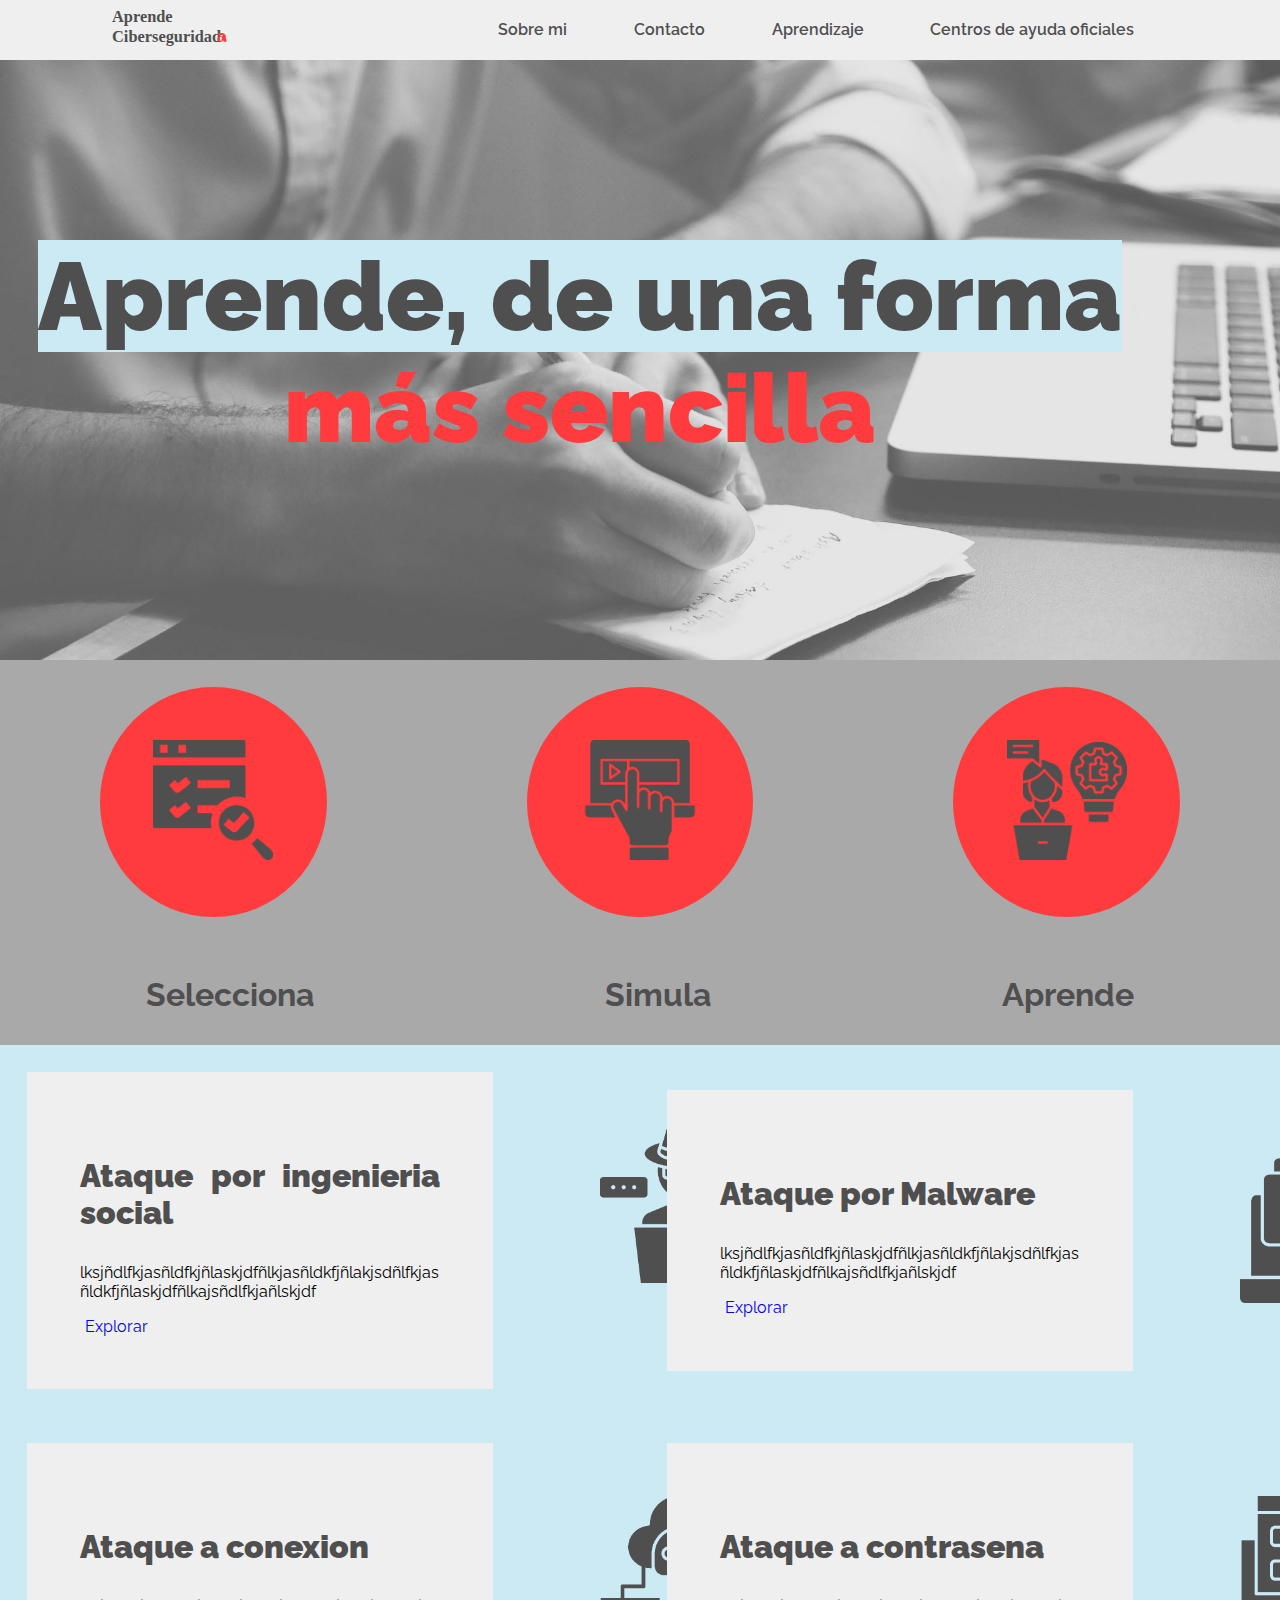
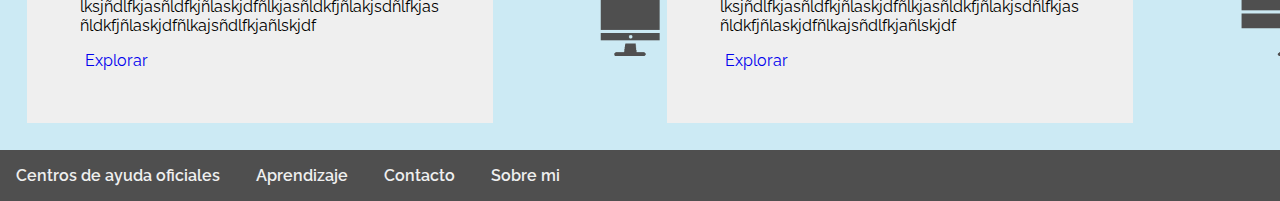
==== index.html @ 7292ee15 "Pagina principal casi terminada" ====
<!DOCTYPE html>
<html lang="es">
  <head>
    <link rel="preconnect" href="https://fonts.googleapis.com" />
    <link rel="preconnect" href="https://fonts.gstatic.com" crossorigin />
    <link
      href="https://fonts.googleapis.com/css2?family=Raleway:wght@400;600;700;800;900&display=swap"
      rel="stylesheet"
    />
    <link rel="stylesheet" href="styles/estilos.css" />
    <meta charset="UTF-8" />
    <!-- <meta http-equiv="X-UA-Compatible" content="IE=edge" /> -->
    <meta name="viewport" content="width=device-width, initial-scale=1.0" />
    <title>Aprende Ciberseguridad</title>
  </head>
  <body>
    <div id="header_index" class="header">
      <div id="header_logo"><img src="imagenes_principal/Logo.svg"></div>
      <div class="header_ul">
        <ul>
          <li><a href="centros.html">Centros de ayuda oficiales</a></li>
          <li><a href="aprendizaje.html">Aprendizaje</a></li>
          <li><a href="contacto.html">Contacto</a></li>
          <li><a href="sobre_mi.html">Sobre mi</a></li>
        </ul>
      </div>
    </div>
    <div id="principal_index" class="principal">
      <div class="principal_imagen">
        <img src="imagenes_principal/banner.jpg" style="width: 100%" />
      </div>
      <div class="principal_parrafo">
        <div>Aprende, de una forma</div>
        <div>
          <span>más sencilla</span>
        </div>
      </div>
      <div class="principal_a">
        <a href="aprendizaje.html">Descubre cómo </a>
      </div>
    </div>
    <div id="pasos_index" class="pasos">
      <div class="pasos_imagen">
        <div class="pasos_a_1"><img src="imagenes_principal/SELECCIONA.gif" alt="selecciona" ></div>
        <div class="pasos_a_2"><img src="imagenes_principal/simula.gif"  alt="simula" ></div>
        <div class="pasos_a_3"><img src="imagenes_principal/aprende.gif" alt="aprende" ></div>
      </div>
      <div class="pasos_p">      
        <p>Selecciona</p>
        <p>Simula</p>
        <p>Aprende</p>
      </div>
    </div>
    <div id="contenido_index" class="contenido">
      <div class="contenido_ingenieria_social">
        <div>
          <h3>Ataque por ingenieria social</h3>
          <p>lksjñdlfkjasñldfkjñlaskjdfñlkjasñldkfjñlakjsdñlfkjasñldkfjñlaskjdfñlkajsñdlfkjañlskjdf</p>
          <a href="simulaciones/ingenieria_social.html">Explorar</a>
        </div>
        <img src="imagenes_principal/INGENIERIA_SOCIAL.gif" alt="Ingenieria social">
      </div>
    
    <div class="contenido_malware">
      <div>
        <h3>Ataque por Malware</h3>
        <p>lksjñdlfkjasñldfkjñlaskjdfñlkjasñldkfjñlakjsdñlfkjasñldkfjñlaskjdfñlkajsñdlfkjañlskjdf</p>
        <a href="simulaciones/malware.html">Explorar</a>
      </div>
      <img src="imagenes_principal/MALWARE.gif" alt="Malware">
  </div>
    <div class="contenido_conexion">
      <div>
        <h3>Ataque a conexion</h3>
        <p>lksjñdlfkjasñldfkjñlaskjdfñlkjasñldkfjñlakjsdñlfkjasñldkfjñlaskjdfñlkajsñdlfkjañlskjdf</p>
        <a href="simulaciones/conexion.html">Explorar</a>
      </div>
      <img src="imagenes_principal/CONEXIONES copia.gif" alt="Conexion">
  </div>
  <div class="contenido_contrasena">
    <div>
      <h3>Ataque a contrasena</h3>
      <p>lksjñdlfkjasñldfkjñlaskjdfñlkjasñldkfjñlakjsdñlfkjasñldkfjñlaskjdfñlkajsñdlfkjañlskjdf</p>
      <a href="simulaciones/contrasena.html">Explorar</a>
    </div>
    <img src="imagenes_principal/CONTRASENAS copia.gif" alt="Contrasena">
  </div>
</div>
     
     
    </div>
    <div id="footer_index" class="footer">
      <a href="centros.html">Centros de ayuda oficiales</a>
      <a href="aprendizaje.html">Aprendizaje</a>
      <a href="contacto.html">Contacto</a>
      <a href="sobre_mi.html">Sobre mi</a>
    </div>
  </div>
  </body>
</html>
---- styles/estilos.css ----
body {
  font-family: "Raleway", sans-serif;
  display: flex;
  flex-direction: column;
  margin: 0;
}
a {
  text-decoration: none;
  margin: 0.3em;
}
a:hover {
  font-weight: 800;
  color: #ff3b3d;
  text-decoration: none;
}
h3{
  font-weight: 900;
  color:#4f4f4f;
}
.header {
  display: flex;
  justify-content: space-around;
  align-items: center;
  flex-direction: row;
  font-weight: 600;
  padding-top: 0.5em;
  padding-bottom: 0.5em;
  background-color: #efefef;
}
.header ul {
  list-style-type: none;
  justify-content: flex-end;
  margin: 0;
  padding: 0;
  overflow: hidden;
}

.header li {
  float: right;
}

.header a {
  margin-left: 25pt;
  margin-right: 25pt;
  color: #4f4f4f;
  display: block;
  text-align: right;
  text-decoration: none;
}
.header a:hover {
  font-weight: 800;
  color: #ff3b3d;
  text-decoration: none;
}

#header_logo{
width: 10%;
}

/* FOOTER ---------------------------------*/
.footer {
  font-weight: 600;
  width: 100%;
  margin-top: auto;
  bottom: 0;
  background-color: #4f4f4f;
}

.footer ul { 
  list-style-type: none;
  margin: 0;
  padding: 0;
  overflow: hidden;
}

.footer li {
  float: left;
}

.footer a {
  margin: 1em;
  color: #efefef;
  display: inline-block;
  text-decoration: none;
}
.footer a:hover {
  font-weight: 800;
  color: #ff3b3d;
  text-decoration: none;
} 

/* PRINCIPAL ----------------------------- */
.principal {
    width: 100%;
    height: 600px;
    overflow: hidden;
    position: relative;
  }
  
  .principal > .principal_imagen {
    position: absolute;
    margin: auto;
    min-height: 100%;
    min-width: 100%;
  }
  .principal_a {
    text-align: right;
    position: absolute;
    top: 100%;
    left: 80%;
    transform: translate(0%, 90%);
  }
  .principal_parrafo {
    font-size: 600%;
    font-weight: 900;
  
    text-align: center;
    position: absolute;
    color: #4f4f4f;
    
     top: 30%;
     left: 3%;
    -webkit-backface-visibility: hidden;
    -webkit-perspective: 1000;
    -webkit-transform: translate3d(0,0,0);
  }
  .principal div {
    color: #4f4f4f;
    display:block;
    white-space:nowrap;
  }
    
  .principal_parrafo div:first-of-type { 
    background-color: #CCEAF4;
    animation: showup 10s infinite;
  }
  
  .principal_parrafo div:last-of-type {
    animation: reveal 10s infinite;
  }
  
  .principal_parrafo div:last-of-type span {
    color:#ff3b3d;
    animation: slidein 10s infinite;
  }

  .pasos{
    display: inline-block;
    
    flex-direction: column;
    text-align:justify;
    background-color: #A9A9A9;
    
  }
  .pasos_imagen{
    width: 100%; 
    display: flex;
    justify-content: space-around; 
    align-items: center;   
  }
  .pasos_imagen > div{

    margin: 20pt;
    padding: 40pt;
    background-color:#ff3b3d;
    border-radius: 50%;
  }

  .pasos_imagen img {
    width: 90pt;
    height: 90pt;
  }
  .pasos_p {
    display: flex;
    justify-content: space-around; 
    align-items: center; 
    font-size: 200%;
    font-weight: 700;
  
    text-align: center;
    
    color: #4f4f4f;
  }
.contenido {
  display: grid;
  grid-template-columns: 1fr 1fr;
  text-align:justify;
  align-items: center;
  vertical-align: middle;
  background-color:#CCEAF4;
  overflow: hidden;
}
.contenido p{
  word-wrap: break-word;
  white-space: wrap;
  overflow: hidden;
  /* height: 100pt; */
  width: 100%;
  max-width: 270pt;
}
.contenido img {
  width: 120pt;
    height: 120pt;
    margin: 20pt;
  padding: 40pt;
}
.contenido h3{
  font-size: 200%;
}
.contenido_ingenieria_social{
  display: flex;
  width: 350pt;
}
.contenido_ingenieria_social div {
  
  margin: 20pt;
  padding: 40pt;
  background-color:#efefef;
}
.contenido_malware{
  display: flex;
  width: 350pt;
}
.contenido_malware div {
  
  margin: 20pt;
  padding: 40pt;
  background-color:#efefef;
}
.contenido_contrasena{
  display: flex;
  width: 350pt;
}
.contenido_contrasena div {
  
  margin: 20pt;
  padding: 40pt;
  background-color:#efefef;
}
.contenido_conexion{
  display: flex;
  width: 350pt;
}
.contenido_conexion div {
  
  margin: 20pt;
  padding: 40pt;
  background-color:#efefef;
}


  @keyframes showup {
      0% {opacity:0;}
      20% {opacity:1;}
      80% {opacity:1;}
      100% {opacity:0;}
  }
  
  @keyframes slidein {
      0% { margin-left:-800px; }
      20% { margin-left:-800px; }
      35% { margin-left:0px; }
      100% { margin-left:0px; }
  }
  
  @keyframes reveal {
      0% {opacity:0;width:0px;}
      20% {opacity:1;width:0px;}
      30% {width:355px;}
      80% {opacity:1;}
      100% {opacity:0;width:355px;}
  }
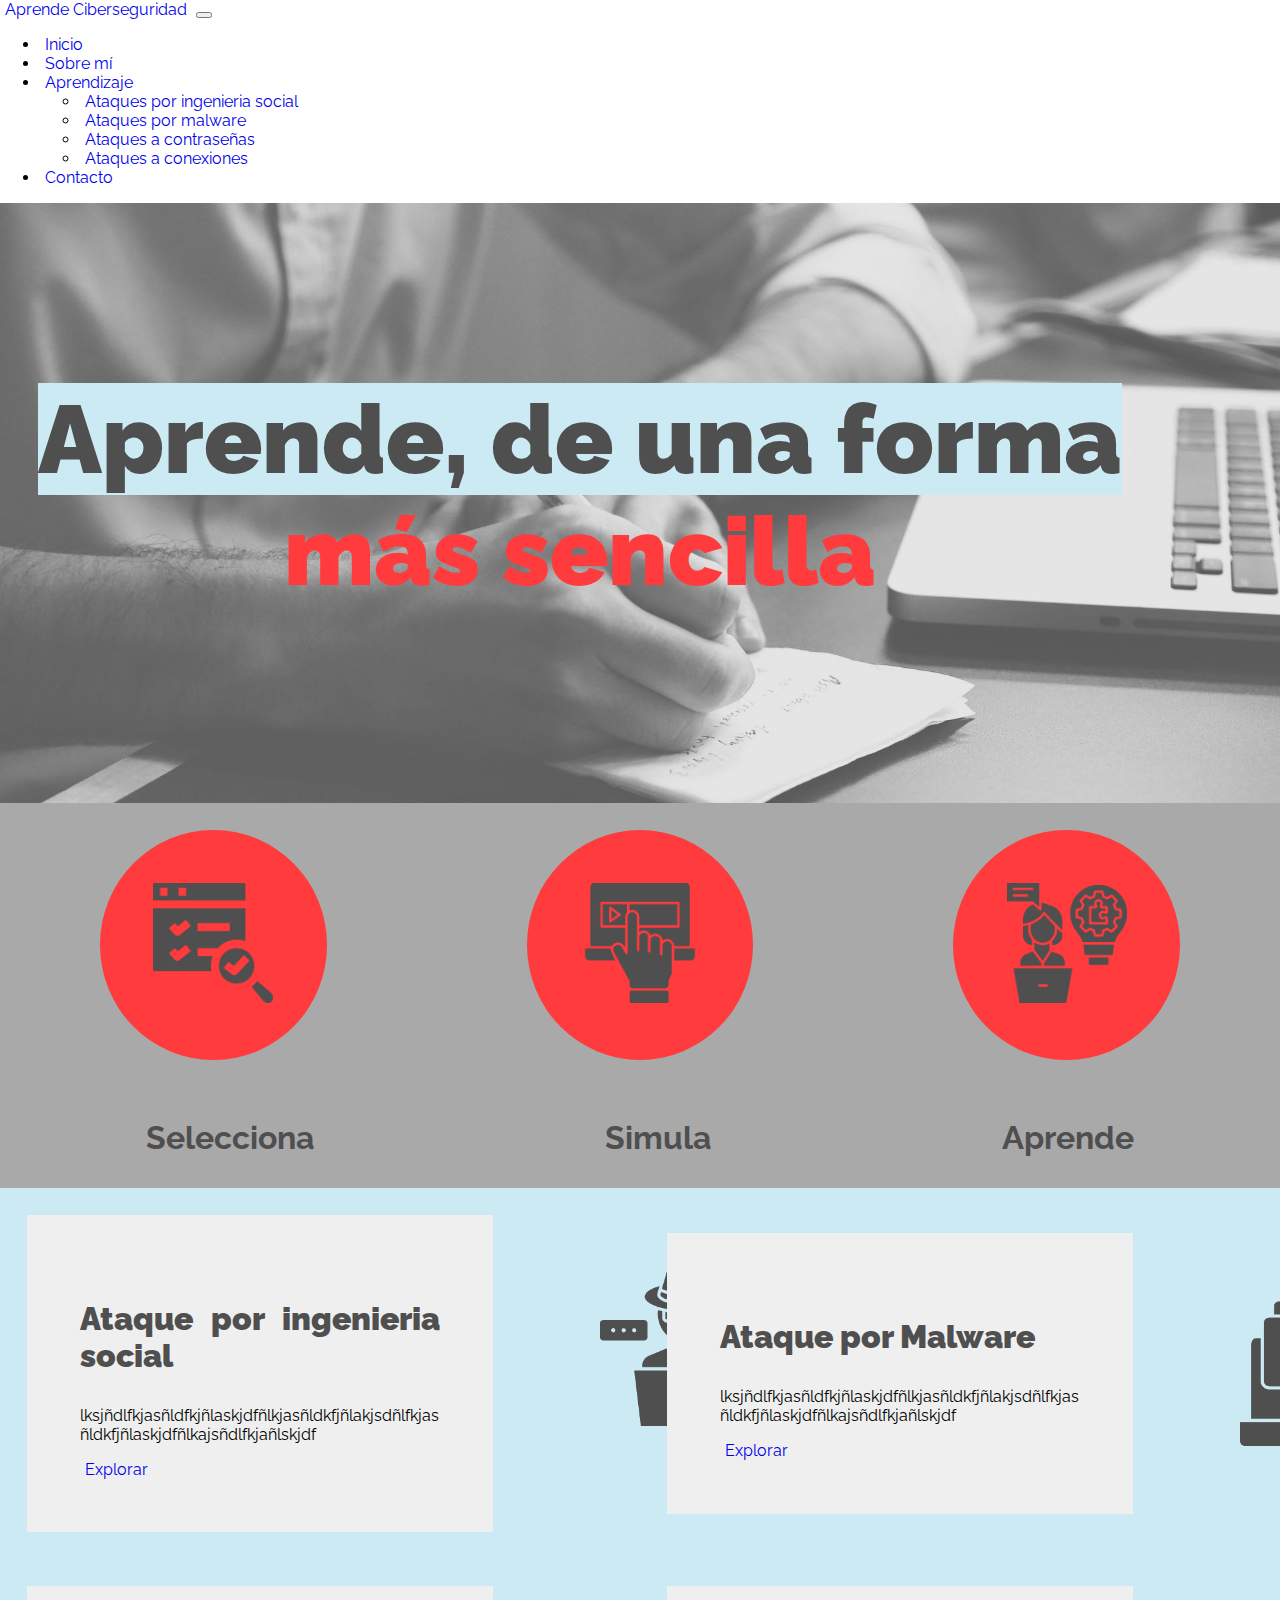
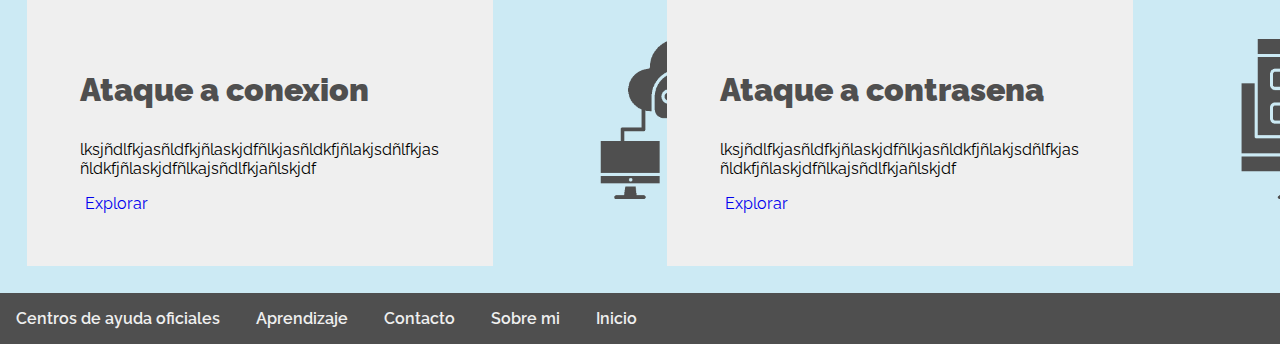
==== commit 28242796: "navbar" ====
--- a/index.html
+++ b/index.html
@@ -7,24 +7,48 @@
       href="https://fonts.googleapis.com/css2?family=Raleway:wght@400;600;700;800;900&display=swap"
       rel="stylesheet"
     />
+    <link href="https://cdn.jsdelivr.net/npm/bootstrap@5.0.2/dist/css/bootstrap.min.css" rel="stylesheet" integrity="sha384-EVSTQN3/azprG1Anm3QDgpJLIm9Nao0Yz1ztcQTwFspd3yD65VohhpuuCOmLASjC" crossorigin="anonymous">
     <link rel="stylesheet" href="styles/estilos.css" />
+   
     <meta charset="UTF-8" />
-    <!-- <meta http-equiv="X-UA-Compatible" content="IE=edge" /> -->
+    <meta http-equiv="X-UA-Compatible" content="IE=edge" />
     <meta name="viewport" content="width=device-width, initial-scale=1.0" />
     <title>Aprende Ciberseguridad</title>
   </head>
   <body>
-    <div id="header_index" class="header">
-      <div id="header_logo"><img src="imagenes_principal/Logo.svg"></div>
-      <div class="header_ul">
-        <ul>
-          <li><a href="centros.html">Centros de ayuda oficiales</a></li>
-          <li><a href="aprendizaje.html">Aprendizaje</a></li>
-          <li><a href="contacto.html">Contacto</a></li>
-          <li><a href="sobre_mi.html">Sobre mi</a></li>
-        </ul>
+    <nav class="navbar navbar-expand-lg navbar-light bg-light" style="background-color: --color-tierra-claro">
+      <div class="container-fluid">
+        <a class="navbar-brand" href="index.html">Aprende Ciberseguridad</a>
+        <button class="navbar-toggler" type="button" data-bs-toggle="collapse" data-bs-target="#navbarSupportedContent" aria-controls="navbarSupportedContent" aria-expanded="false" aria-label="Toggle navigation">
+          <span class="navbar-toggler-icon"></span>
+        </button>
+        <div class="collapse navbar-collapse" id="navbarSupportedContent">
+          <ul class="navbar-nav me-auto mb-2 mb-lg-0">
+            <li class="nav-item">
+              <a class="nav-link active" aria-current="page" href="index.html">Inicio</a>
+            </li>
+            <li class="nav-item">
+              <a class="nav-link" href="sobre_mi.html">Sobre mí</a>
+            </li>
+            <li class="nav-item dropdown">
+              <a class="nav-link dropdown-toggle" href="aprendizaje.html" id="navbarDropdown" role="button" data-bs-toggle="dropdown" aria-expanded="false">
+                Aprendizaje
+              </a>
+              <ul class="dropdown-menu" aria-labelledby="navbarDropdown">
+                <li><a class="dropdown-item" href="simulaciones/ingenieria_social.html">Ataques por ingenieria social</a></li>
+                <li><a class="dropdown-item" href="simulaciones/malware.html">Ataques por malware</a></li>
+                <li><a class="dropdown-item" href="simulaciones/contrasena.html">Ataques a contraseñas</a></li>
+                <li><a class="dropdown-item" href="simulaciones/conexion.html">Ataques a conexiones</a></li>
+              </ul>
+            </li>
+            <li class="nav-item">
+              <a class="nav-link" href="contacto.html" tabindex="-1" >Contacto</a>
+            </li>
+          </ul>
+        </div>
       </div>
-    </div>
+    </nav>
+
     <div id="principal_index" class="principal">
       <div class="principal_imagen">
         <img src="imagenes_principal/banner.jpg" style="width: 100%" />
@@ -94,7 +118,9 @@
       <a href="aprendizaje.html">Aprendizaje</a>
       <a href="contacto.html">Contacto</a>
       <a href="sobre_mi.html">Sobre mi</a>
+      <a href="index.html">Inicio</a>
     </div>
   </div>
+  <script src="https://cdn.jsdelivr.net/npm/bootstrap@5.0.2/dist/js/bootstrap.bundle.min.js" integrity="sha384-MrcW6ZMFYlzcLA8Nl+NtUVF0sA7MsXsP1UyJoMp4YLEuNSfAP+JcXn/tWtIaxVXM" crossorigin="anonymous"></script>
   </body>
 </html>
--- a/styles/estilos.css
+++ b/styles/estilos.css
@@ -1,3 +1,21 @@
+
+:root{
+  --color-gris: #4f4f4f;
+  
+  
+  --color-rojo-vivo: #ff3b3d;
+  
+  
+  --color-tierra-claro: #A9A9A9;
+  
+  
+  --color-arena: #efefef;
+  
+  
+  --color-azul-c: #CCEAF4;
+  
+}
+
 body {
   font-family: "Raleway", sans-serif;
   display: flex;
@@ -10,13 +28,14 @@
 }
 a:hover {
   font-weight: 800;
-  color: #ff3b3d;
+  color: color-arena;
   text-decoration: none;
 }
 h3{
   font-weight: 900;
   color:#4f4f4f;
 }
+
 .header {
   display: flex;
   justify-content: space-around;
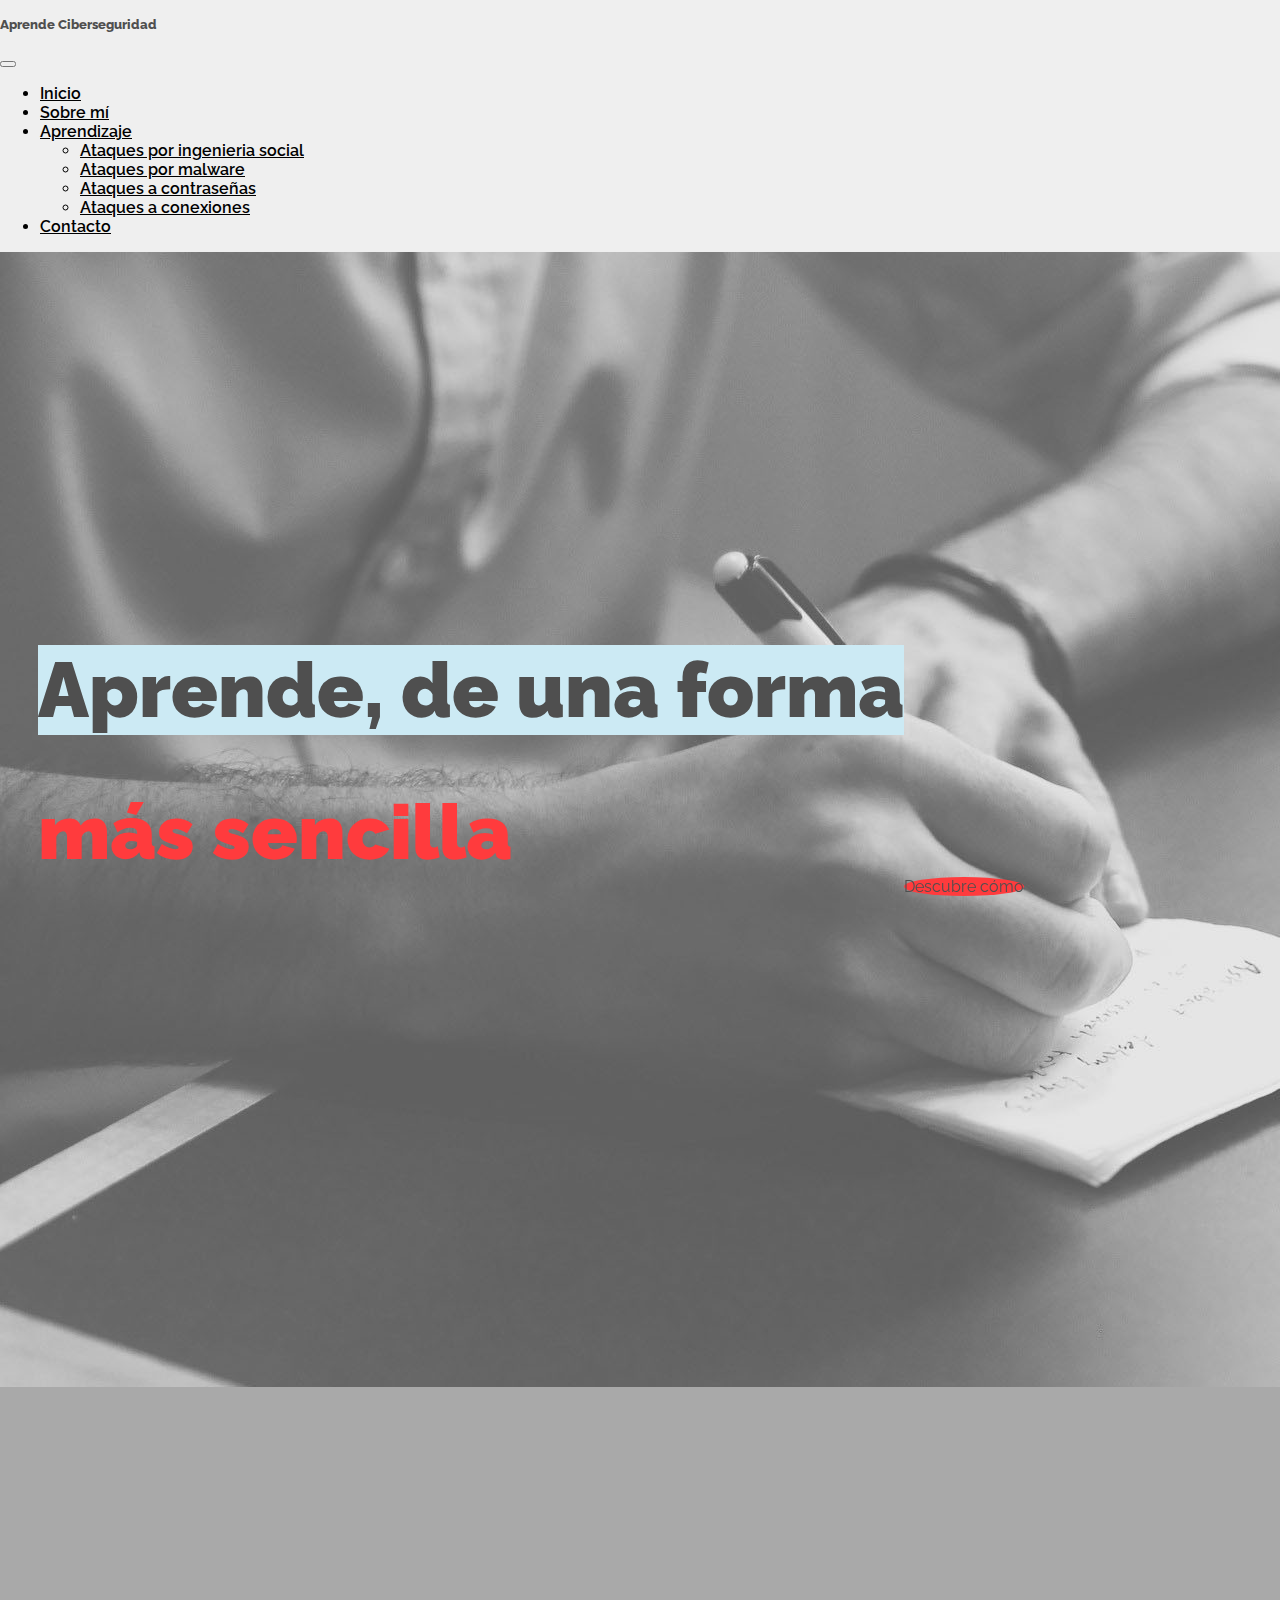
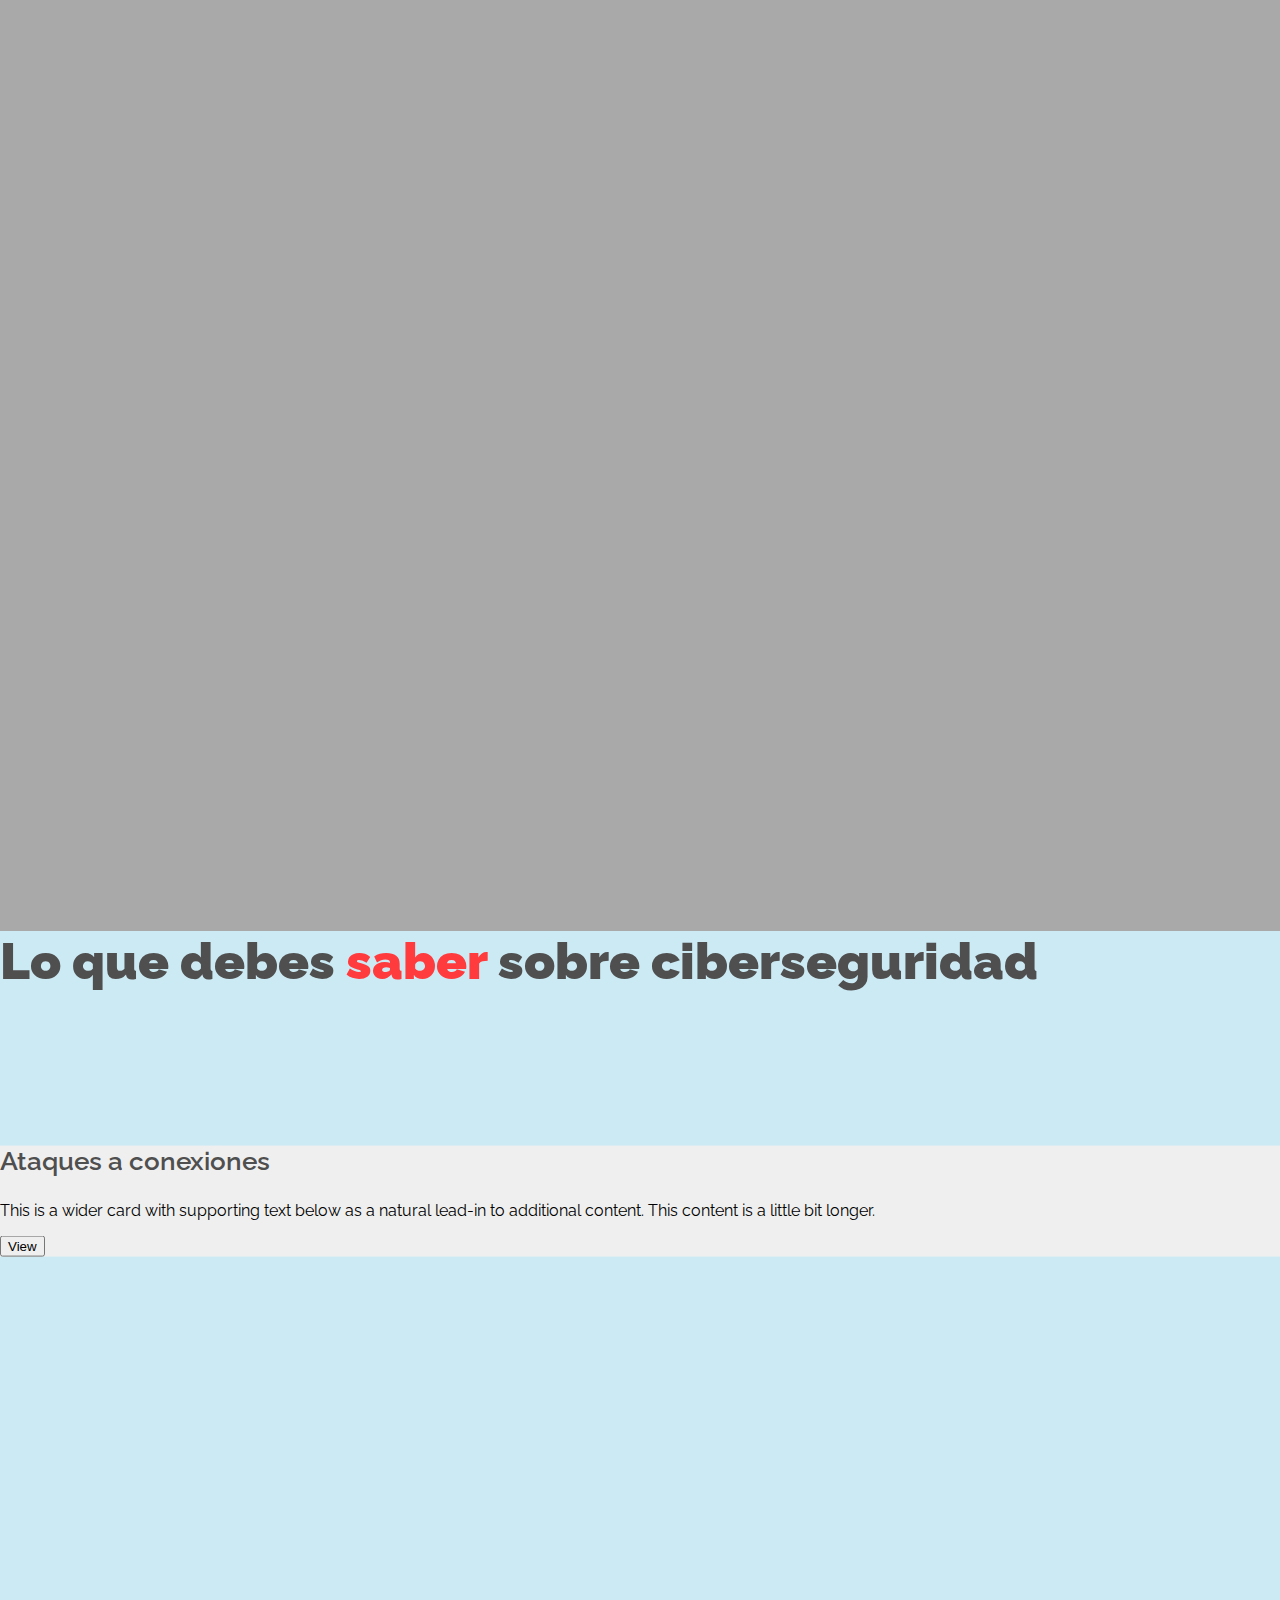
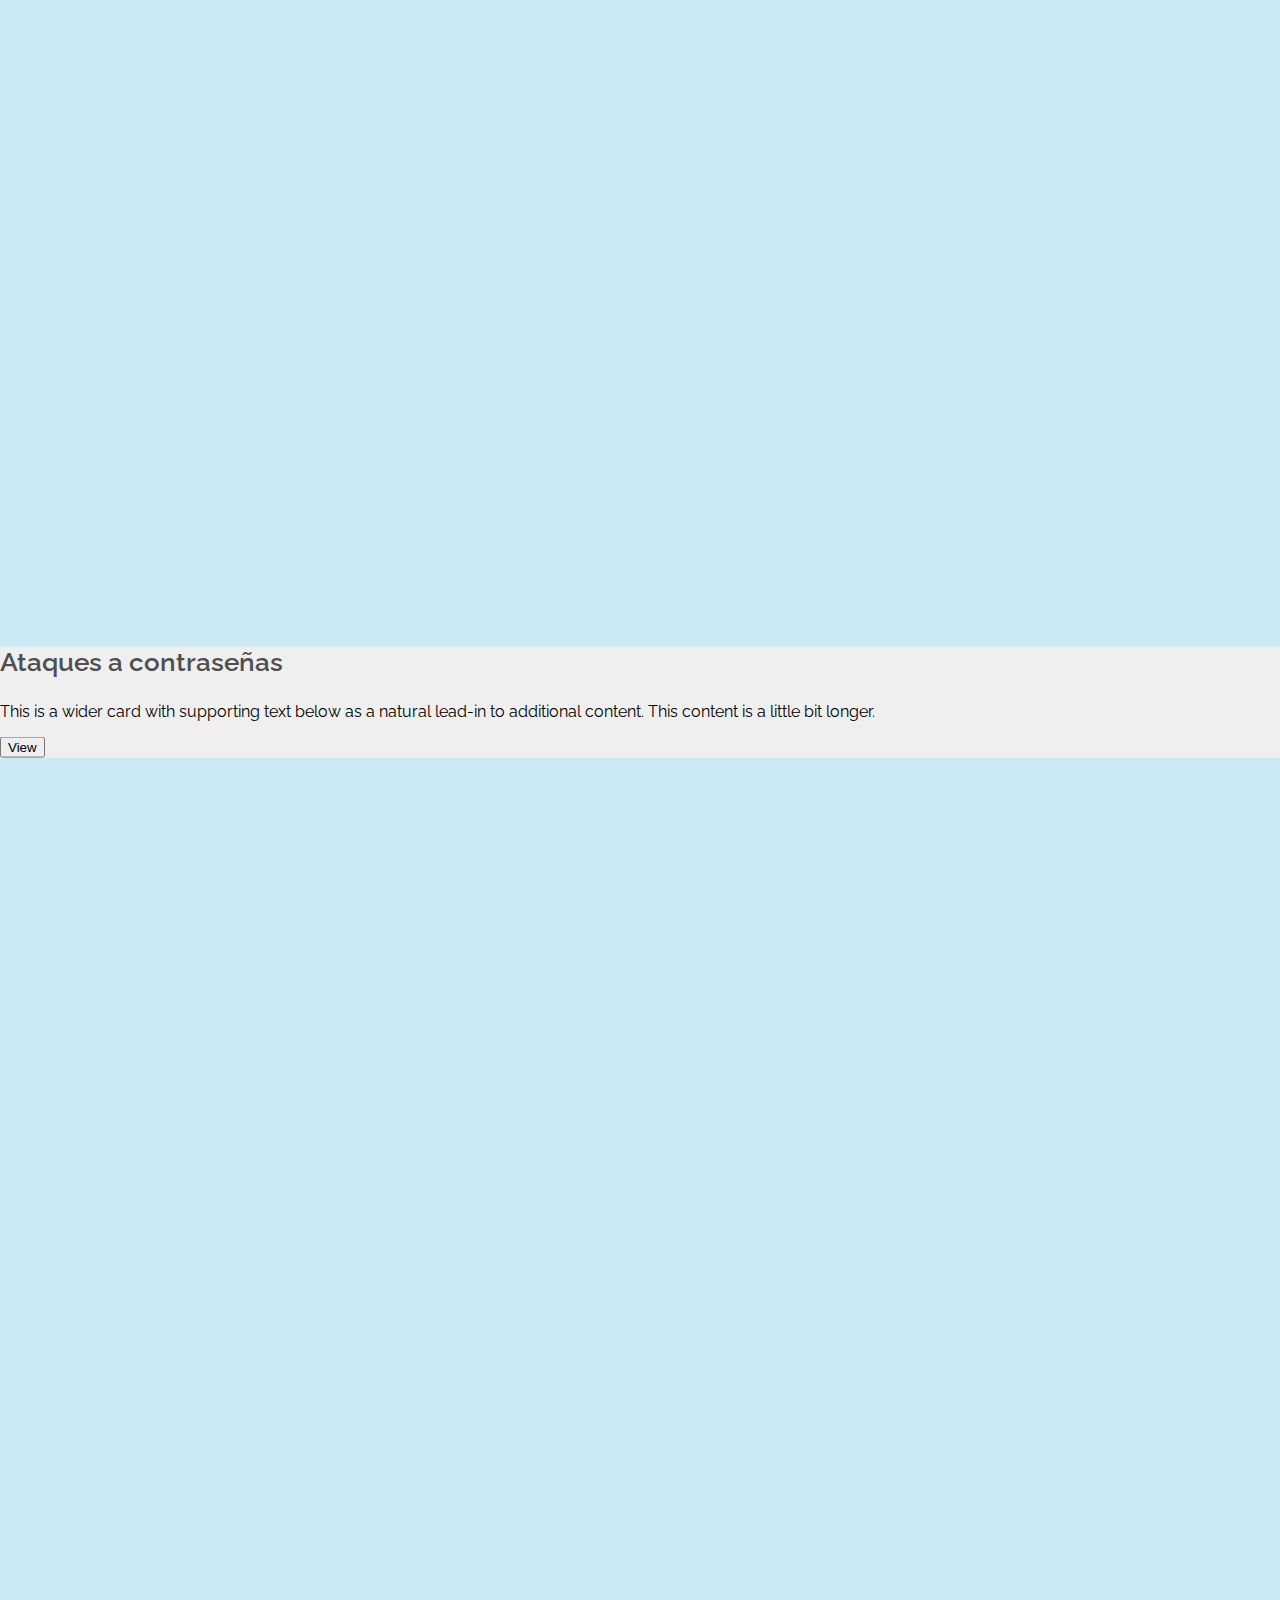
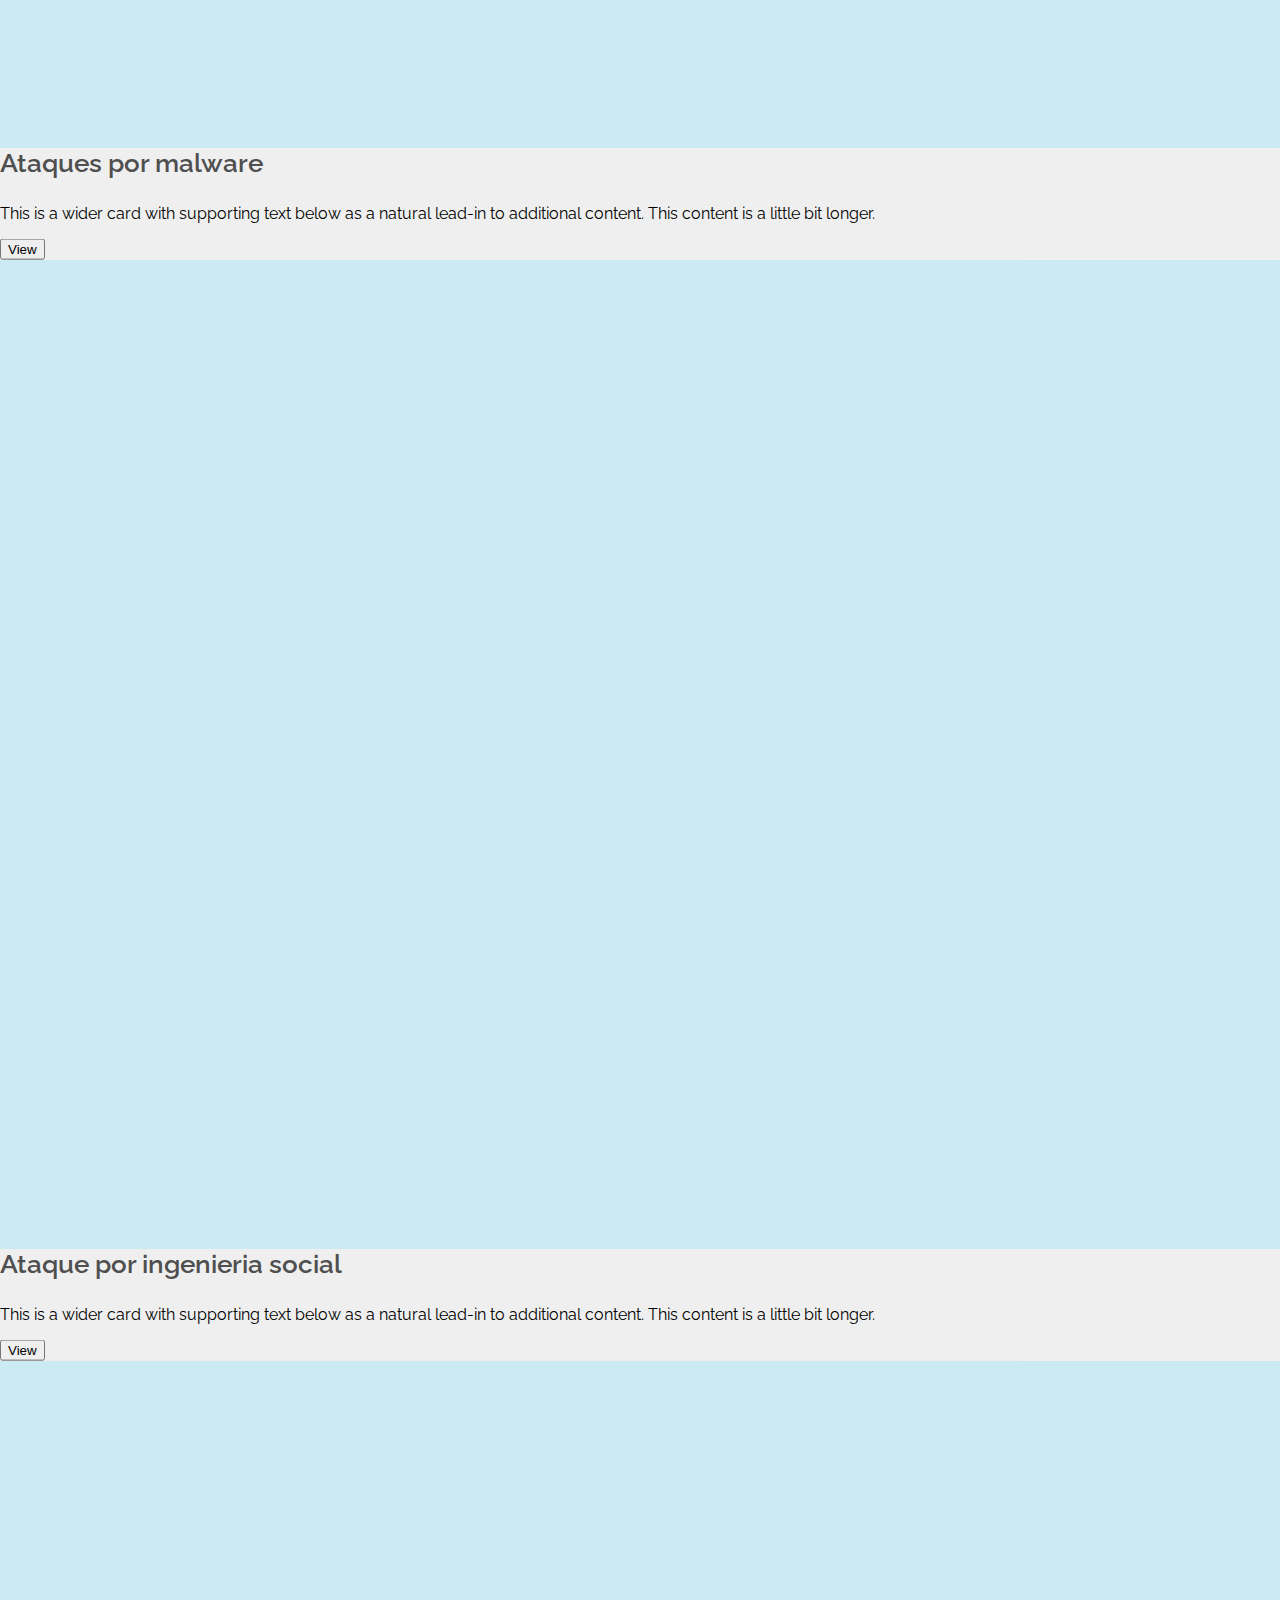
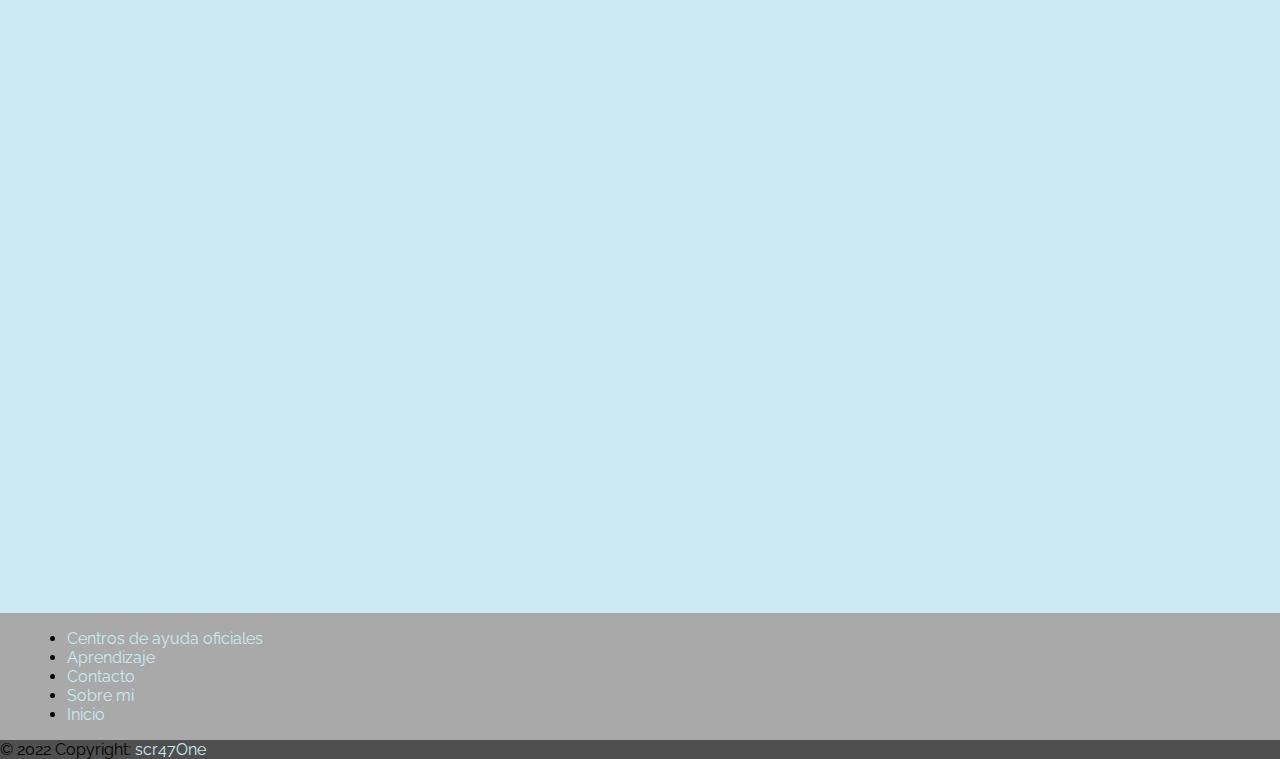
==== commit ac499c64: "bs" ====
--- a/index.html
+++ b/index.html
@@ -7,120 +7,272 @@
       href="https://fonts.googleapis.com/css2?family=Raleway:wght@400;600;700;800;900&display=swap"
       rel="stylesheet"
     />
-    <link href="https://cdn.jsdelivr.net/npm/bootstrap@5.0.2/dist/css/bootstrap.min.css" rel="stylesheet" integrity="sha384-EVSTQN3/azprG1Anm3QDgpJLIm9Nao0Yz1ztcQTwFspd3yD65VohhpuuCOmLASjC" crossorigin="anonymous">
-    <link rel="stylesheet" href="styles/estilos.css" />
-   
+    <link
+      href="https://cdn.jsdelivr.net/npm/bootstrap@5.0.2/dist/css/bootstrap.min.css"
+      rel="stylesheet"
+      integrity="sha384-EVSTQN3/azprG1Anm3QDgpJLIm9Nao0Yz1ztcQTwFspd3yD65VohhpuuCOmLASjC"
+      crossorigin="anonymous"
+    />
+    <link rel="stylesheet" href="https://unpkg.com/aos@next/dist/aos.css" />
+    <link rel="stylesheet" href="styles/style.css" />
+
+    <!-- Custom styles for this template -->
+
     <meta charset="UTF-8" />
     <meta http-equiv="X-UA-Compatible" content="IE=edge" />
     <meta name="viewport" content="width=device-width, initial-scale=1.0" />
     <title>Aprende Ciberseguridad</title>
   </head>
   <body>
-    <nav class="navbar navbar-expand-lg navbar-light bg-light" style="background-color: --color-tierra-claro">
-      <div class="container-fluid">
-        <a class="navbar-brand" href="index.html">Aprende Ciberseguridad</a>
-        <button class="navbar-toggler" type="button" data-bs-toggle="collapse" data-bs-target="#navbarSupportedContent" aria-controls="navbarSupportedContent" aria-expanded="false" aria-label="Toggle navigation">
-          <span class="navbar-toggler-icon"></span>
-        </button>
-        <div class="collapse navbar-collapse" id="navbarSupportedContent">
-          <ul class="navbar-nav me-auto mb-2 mb-lg-0">
-            <li class="nav-item">
-              <a class="nav-link active" aria-current="page" href="index.html">Inicio</a>
-            </li>
-            <li class="nav-item">
-              <a class="nav-link" href="sobre_mi.html">Sobre mí</a>
-            </li>
-            <li class="nav-item dropdown">
-              <a class="nav-link dropdown-toggle" href="aprendizaje.html" id="navbarDropdown" role="button" data-bs-toggle="dropdown" aria-expanded="false">
-                Aprendizaje
-              </a>
-              <ul class="dropdown-menu" aria-labelledby="navbarDropdown">
-                <li><a class="dropdown-item" href="simulaciones/ingenieria_social.html">Ataques por ingenieria social</a></li>
-                <li><a class="dropdown-item" href="simulaciones/malware.html">Ataques por malware</a></li>
-                <li><a class="dropdown-item" href="simulaciones/contrasena.html">Ataques a contraseñas</a></li>
-                <li><a class="dropdown-item" href="simulaciones/conexion.html">Ataques a conexiones</a></li>
-              </ul>
-            </li>
-            <li class="nav-item">
-              <a class="nav-link" href="contacto.html" tabindex="-1" >Contacto</a>
-            </li>
-          </ul>
-        </div>
-      </div>
-    </nav>
+    <header class="site-header sticky-top">
+      <nav class="navbar navbar-expand-lg navbar-light">
+        <div class="container-fluid">
+          <span class="navbar-brand"><h4 class="logo">Aprende Ciberseguridad</h4></span>
+          <button class="navbar-toggler" type="button" data-bs-toggle="collapse" data-bs-target="#navbarSupportedContent" aria-controls="navbarSupportedContent" aria-expanded="false" aria-label="Toggle navigation"><span class="navbar-toggler-icon"></span></button>
+          <div class="collapse navbar-collapse" id="navbarSupportedContent">
+            <ul class="navbar-nav me-auto mb-2 mb-dk-0">
+              <li class="nav-item"><a class="nav-link active" aria-current="page" href="index.html">Inicio</a></li>
+              <li class="nav-item"><a class="nav-link active" href="sobre_mi.html">Sobre mí</a></li>
+              <li class="nav-item dropdown">
+                <a class="nav-link dropdown-toggle" href="aprendizaje.html" id="navbarDropdown" role="button" data-bs-toggle="dropdown" aria-expanded="false">Aprendizaje</a>
+                <ul class="dropdown-menu" aria-labelledby="navbarDropdown"><li><a class="dropdown-item" href="simulaciones/ingenieria_social.html">Ataques por ingenieria social</a></li>
+                  <li><a class="dropdown-item" href="simulaciones/malware.html">Ataques por malware</a></li>
+                  <li><a class="dropdown-item" href="simulaciones/contrasena.html">Ataques a contraseñas</a></li>
+                  <li><a class="dropdown-item" href="simulaciones/conexion.html">Ataques a conexiones</a></li>
+                </ul>
+              </li>
+              <li class="nav-item"><a class="nav-link" href="contacto.html" tabindex="-1">Contacto</a></li>
+            </ul>
+          </div>
+        </div>
+      </nav>
+    </header>
+    <main>
+      <div id="principal_index" class="principal">
+        <div class="principal_parrafo">
+          <div>
+            <h1 class="text-center text-wrap">Aprende, de una forma</h1>
+          </div>
+          <div>
+            <span style="font-size: 6vw; font-weight: 900">más sencilla</span>
+          </div>
+          <a href="aprendizaje.html" style="background-color: #ff3b3d; border-radius: 50%; text-decoration: none;">Descubre cómo </a>
+        </div>
+        <img src="imagenes_principal/banner.jpg" class="img-fluid" />
+      </div>
+      <div id="pasos_index" class="pasos">
+        <div class="pasos_imagen row row-cols-sm-1 row-cols-md-3 g-3">
+          <div class="paso col" data-aos="slide-left">
+            <div class="row row-cols-1 g-1 text-center center-block cont">
+              <div class="img rounded-circle center-block">
+                <img
+                  src="imagenes_principal/SELECCIONA.gif"
+                  alt="selecciona"
+                  class="col imagen"
+                />
+              </div>
+              <p class="col pasos_p">Selecciona</p>
+            </div>
+          </div>
+          <div class="paso col" data-aos="slide-left">
+            <div class="row row-cols-1 g-1 text-center center-block cont">
+              <div class="img rounded-circle center-block">
+                <img
+                  src="imagenes_principal/simula.gif"
+                  alt="simula"
+                  class="col imagen"
+                />
+              </div>
+              <p class="col pasos_p">Simula</p>
+            </div>
+          </div>
+          <div class="paso col" data-aos="slide-left">
+            <div class="row row-cols-1 g-1 text-center center-block cont">
+              <div class="img rounded-circle">
+                <img
+                  src="imagenes_principal/aprende.gif"
+                  alt="aprende"
+                  class="mx-auto d-tab col"
+                />
+              </div>
+              <p class="col pasos_p">Aprende</p>
+            </div>
+          </div>
+        </div>
+      </div>
+      <div class="contenido py-5">
+        <div class="text-center">
+          <h2 class="text-wrap">
+            Lo que debes <span style="color: #ff3b3d">saber</span> sobre
+            ciberseguridad
+          </h2>
+        </div>
+        <div class="container">
+          <div class="row row-cols-md-1 row-cols-xl-2 g-2 mx-3">
+            <div class="col row row-cols-md-2 my-5" style="height: 50%">
+              <div
+                class="card"
+                data-aos="slide-up"
+                style="background-color: #efefef"
+              >
+                <div class="card-body">
+                  <h3 class="card-title">Ataques a conexiones</h3>
+                  <p class="card-text">
+                    This is a wider card with supporting text below as a natural
+                    lead-in to additional content. This content is a little bit
+                    longer.
+                  </p>
+                  <div
+                    class="d-flex justify-content-between align-items-center"
+                  >
+                    <div class="btn-group">
+                      <button
+                        type="button"
+                        class="btn btn-sm btn-outline-secondary"
+                      >
+                        View
+                      </button>
+                    </div>
+                  </div>
+                </div>
+              </div>
+              <div class="col" data-aos="slide-right">
+                <img
+                  src="imagenes_principal/CONEXIONES copia.gif"
+                  alt="Conexiones"
+                  style="width: 60%; margin-top: 15%"
+                  class="mx-auto d-table"
+                />
+              </div>
+            </div>
+            <div class="col row row-cols-md-2 my-5" style="height: 50%">
+              <div
+                class="card"
+                data-aos="slide-up"
+                style="background-color: #efefef"
+              >
+                <div class="card-body">
+                  <h3 class="card-title">Ataques a contraseñas</h3>
+                  <p class="card-text">
+                    This is a wider card with supporting text below as a natural
+                    lead-in to additional content. This content is a little bit
+                    longer.
+                  </p>
+                  <div
+                    class="d-flex justify-content-between align-items-center"
+                  >
+                    <div class="btn-group">
+                      <button
+                        type="button"
+                        class="btn btn-sm btn-outline-secondary"
+                      >
+                        View
+                      </button>
+                    </div>
+                  </div>
+                </div>
+              </div>
+              <div class="col" data-aos="slide-right">
+                <img
+                  src="imagenes_principal/CONTRASENAS copia.gif"
+                  alt="Contrasena"
+                  style="width: 60%; margin-top: 15%"
+                  class="mx-auto d-table"
+                />
+              </div>
+            </div>
+            <div class="col row row-cols-md-2 my-5" style="height: 50%">
+              <div class="card" data-aos="slide-up" style="background-color: #efefef" >
+                <div class="card-body">
+                  <h3 class="card-title">Ataques por malware</h3>
+                  <p class="card-text">
+                    This is a wider card with supporting text below as a natural
+                    lead-in to additional content. This content is a little bit
+                    longer.
+                  </p>
+                  <div
+                    class="d-flex justify-content-between align-items-center"
+                  >
+                    <div class="btn-group">
+                      <button
+                        type="button"
+                        class="btn btn-sm btn-outline-secondary"
+                      >
+                        View
+                      </button>
+                    </div>
+                  </div>
+                </div>
+              </div>
+              <div class="col center-block" data-aos="slide-right">
+                <img
+                  src="imagenes_principal/MALWARE.gif"
+                  alt="Contrasena"
+                  style="width: 60%; margin-top: 15%"
+                  class="mx-auto d-table"
+                />
+              </div>
+            </div>
+            <div class="col row row-cols-md-2 my-5">
+              <div class="card" data-aos="slide-up" style="background-color: #efefef">
+                <div class="card-body">
+                  <h3 class="card-title">Ataque por ingenieria social</h3>
+                  <p class="card-text">
+                    This is a wider card with supporting text below as a natural
+                    lead-in to additional content. This content is a little bit
+                    longer.
+                  </p>
+                  <div class="d-flex justify-content-between align-items-center">
+                    <div class="btn-group">
+                      <button type="button" class="btn btn-sm btn-outline-secondary">View</button>
+                    </div>
+                  </div>
+                </div>
+              </div>
+              <div class="col center-block" data-aos="slide-right">
+                <img
+                  src="imagenes_principal/INGENIERIA_SOCIAL.gif"
+                  alt="Ingeniería social"
+                  style="width: 60%; margin-top: 15%"
+                  class="mx-auto d-table"
+                />
+              </div>
+            </div>
+          </div>
+        </div>
+      </div>
+    </main>
+    <footer id="footer_index" class="footer" style="background-color: #a9a9a9">
+      <div class="container my-5">
+        <ul class="list-inline">
+          <li class="list-inline-item">
+            <a href="centros.html">Centros de ayuda oficiales</a>
+          </li>
+          <li class="list-inline-item">
+            <a href="aprendizaje.html">Aprendizaje</a>
+          </li>
+          <li class="list-inline-item"><a href="contacto.html">Contacto</a></li>
+          <li class="list-inline-item"><a href="sobre_mi.html">Sobre mi</a></li>
+          <li class="list-inline-item"><a href="index.html">Inicio</a></li>
+        </ul>
+      </div>
+      <div class="text-center p-3" style="background-color: #4f4f4f">
+        © 2022 Copyright:
+        <a href="https://github.com/scr47One">scr47One</a>
+      </div>
+    </footer>
 
-    <div id="principal_index" class="principal">
-      <div class="principal_imagen">
-        <img src="imagenes_principal/banner.jpg" style="width: 100%" />
-      </div>
-      <div class="principal_parrafo">
-        <div>Aprende, de una forma</div>
-        <div>
-          <span>más sencilla</span>
-        </div>
-      </div>
-      <div class="principal_a">
-        <a href="aprendizaje.html">Descubre cómo </a>
-      </div>
-    </div>
-    <div id="pasos_index" class="pasos">
-      <div class="pasos_imagen">
-        <div class="pasos_a_1"><img src="imagenes_principal/SELECCIONA.gif" alt="selecciona" ></div>
-        <div class="pasos_a_2"><img src="imagenes_principal/simula.gif"  alt="simula" ></div>
-        <div class="pasos_a_3"><img src="imagenes_principal/aprende.gif" alt="aprende" ></div>
-      </div>
-      <div class="pasos_p">      
-        <p>Selecciona</p>
-        <p>Simula</p>
-        <p>Aprende</p>
-      </div>
-    </div>
-    <div id="contenido_index" class="contenido">
-      <div class="contenido_ingenieria_social">
-        <div>
-          <h3>Ataque por ingenieria social</h3>
-          <p>lksjñdlfkjasñldfkjñlaskjdfñlkjasñldkfjñlakjsdñlfkjasñldkfjñlaskjdfñlkajsñdlfkjañlskjdf</p>
-          <a href="simulaciones/ingenieria_social.html">Explorar</a>
-        </div>
-        <img src="imagenes_principal/INGENIERIA_SOCIAL.gif" alt="Ingenieria social">
-      </div>
-    
-    <div class="contenido_malware">
-      <div>
-        <h3>Ataque por Malware</h3>
-        <p>lksjñdlfkjasñldfkjñlaskjdfñlkjasñldkfjñlakjsdñlfkjasñldkfjñlaskjdfñlkajsñdlfkjañlskjdf</p>
-        <a href="simulaciones/malware.html">Explorar</a>
-      </div>
-      <img src="imagenes_principal/MALWARE.gif" alt="Malware">
-  </div>
-    <div class="contenido_conexion">
-      <div>
-        <h3>Ataque a conexion</h3>
-        <p>lksjñdlfkjasñldfkjñlaskjdfñlkjasñldkfjñlakjsdñlfkjasñldkfjñlaskjdfñlkajsñdlfkjañlskjdf</p>
-        <a href="simulaciones/conexion.html">Explorar</a>
-      </div>
-      <img src="imagenes_principal/CONEXIONES copia.gif" alt="Conexion">
-  </div>
-  <div class="contenido_contrasena">
-    <div>
-      <h3>Ataque a contrasena</h3>
-      <p>lksjñdlfkjasñldfkjñlaskjdfñlkjasñldkfjñlakjsdñlfkjasñldkfjñlaskjdfñlkajsñdlfkjañlskjdf</p>
-      <a href="simulaciones/contrasena.html">Explorar</a>
-    </div>
-    <img src="imagenes_principal/CONTRASENAS copia.gif" alt="Contrasena">
-  </div>
-</div>
-     
-     
-    </div>
-    <div id="footer_index" class="footer">
-      <a href="centros.html">Centros de ayuda oficiales</a>
-      <a href="aprendizaje.html">Aprendizaje</a>
-      <a href="contacto.html">Contacto</a>
-      <a href="sobre_mi.html">Sobre mi</a>
-      <a href="index.html">Inicio</a>
-    </div>
-  </div>
-  <script src="https://cdn.jsdelivr.net/npm/bootstrap@5.0.2/dist/js/bootstrap.bundle.min.js" integrity="sha384-MrcW6ZMFYlzcLA8Nl+NtUVF0sA7MsXsP1UyJoMp4YLEuNSfAP+JcXn/tWtIaxVXM" crossorigin="anonymous"></script>
+    <script
+      src="https://cdn.jsdelivr.net/npm/bootstrap@5.0.2/dist/js/bootstrap.bundle.min.js"
+      integrity="sha384-MrcW6ZMFYlzcLA8Nl+NtUVF0sA7MsXsP1UyJoMp4YLEuNSfAP+JcXn/tWtIaxVXM"
+      crossorigin="anonymous"
+    ></script>
+    <script src="https://unpkg.com/aos@next/dist/aos.js"></script>
+    <script>
+      AOS.init({
+        easing: "ease-out-back",
+        duration: 700,
+      });
+    </script>
   </body>
 </html>
--- a/styles/style.css
+++ b/styles/style.css
@@ -0,0 +1,214 @@
+:root{
+  --color-gris: #4f4f4f, rgba(79,79,79);
+  
+  
+  --color-rojo-vivo: #ff3b3d;
+  
+  
+  --color-tierra-claro: #A9A9A9;
+  
+  
+  --color-arena: #efefef;
+  
+  
+  --color-azul-c: #CCEAF4;
+  
+}
+
+body {
+  font-family: "Raleway", sans-serif !important;
+  display: flex;
+  flex-direction: column;
+  margin: 0;
+  background-color:var(--color-tierra-claro);
+}
+
+h4{
+  font-size:1vw;
+  font-weight: 600 !important;
+  /* color:#4f4f4f !important; */
+}
+h3{
+  font-size:2vw;
+  font-weight: 600 !important;
+  /* color:#4f4f4f !important; */
+}
+h2{
+  font-size: 4vw;
+  font-weight: 900 !important;
+  /* color:#4f4f4f !important; */
+}
+.logo{
+  font-weight: 800 !important;
+  color:#4f4f4f !important;
+}
+h1{
+  font-size:6vw;
+  font-weight: 900;
+}
+.navbar a{
+  color:#4f4f4f;
+  font-weight:600;
+}
+
+
+
+/* PRINCIPAL ----------------------------- */
+.principal {
+    width: 100%;
+    height: auto;
+    overflow: hidden;
+    position: relative;
+  }
+  
+
+  .principal_parrafo {
+    position: absolute;
+    color: #4f4f4f;
+    
+     top: 30%;
+     left: 3%;
+    -webkit-backface-visibility: hidden;
+    -webkit-perspective: 1000;
+    -webkit-transform: translate3d(0,0,0);
+  }
+  .principal_parrafo a {
+    text-align: center;
+    position: absolute;
+    left: 100%;
+  }
+  .principal div {
+    color: #4f4f4f;
+    display:block;
+    white-space:nowrap;
+  }
+  .principal_parrafo a{
+    color:#4f4f4f;
+    text-align: right;
+  }
+  .principal_parrafo a:hover {
+    font-weight: 900;
+  }  
+  .principal_parrafo div:first-of-type { 
+    background-color: #CCEAF4;
+    animation: showup 10s infinite;
+  }
+  
+  .principal_parrafo div:last-of-type {
+    animation: reveal 10s infinite;
+  }
+  
+  .principal_parrafo div:last-of-type span {
+    color:#ff3b3d;
+    animation: slidein 10s infinite;
+  }
+
+  .pasos{
+    background-color: #A9A9A9;
+    justify-content: space-around;
+  }
+  /* .pasos_imagen{
+    width: 100%; 
+
+  } */
+.paso .img{
+  margin: 20pt;
+  width: 200pt;
+  height: 200pt;
+  background-color: var(--color-rojo-vivo);
+}
+.cont{
+  justify-content: space-around;
+}
+
+  .pasos_imagen img {
+    margin-top: 20%;
+    width: 70%;
+    height: 70%;
+  }
+  .pasos_p {
+    display: flex;
+    justify-content: space-around; 
+    align-items: center; 
+    font-size: 200%;
+    font-weight: 700;
+  
+    text-align: center;
+    
+    color: #4f4f4f;
+  }
+.contenido {
+
+  background-color:#CCEAF4;
+
+
+}
+
+/* .contenido img {
+  width: 120pt;
+    height: 120pt;
+    margin: 20pt;
+  padding: 40pt;
+} */
+.contenido h3{
+  
+  color:#4f4f4f ;
+}
+.contenido h2{
+  color:#4f4f4f ;
+}
+
+
+  @keyframes showup {
+      0% {opacity:0;}
+      20% {opacity:1;}
+      80% {opacity:1;}
+      100% {opacity:0;}
+  }
+  
+  @keyframes slidein {
+      0% { margin-left:-800px; }
+      20% { margin-left:-800px; }
+      35% { margin-left:0px; }
+      100% { margin-left:0px; }
+  }
+  
+  @keyframes reveal {
+      0% {opacity:0;width:0px;}
+      20% {opacity:1;width:0px;}
+      30% {width:355px;}
+      80% {opacity:1;}
+      100% {opacity:0;width:355px;}
+  }
+  
+
+.site-header {
+  background-color: var(--color-arena) !important;
+}
+.site-header a {
+  color: var(--color-gris) !important;
+  transition: color .15s ease-in-out;
+}
+.site-header a:hover {
+  color: #ff3b3d !important;
+  font-weight: 700;
+  text-decoration: none;
+}
+footer a{
+  color: var(--color-azul-c);
+  text-decoration: none;
+}
+footer a:hover {
+  color: var(--color-rojo-vivo);
+  font-weight: 700;
+}
+footer h3{
+  color: var(--color-arena);
+}
+footer ul{
+  align-items: center;
+}
+footer li{
+  margin-left:20pt;
+}
+
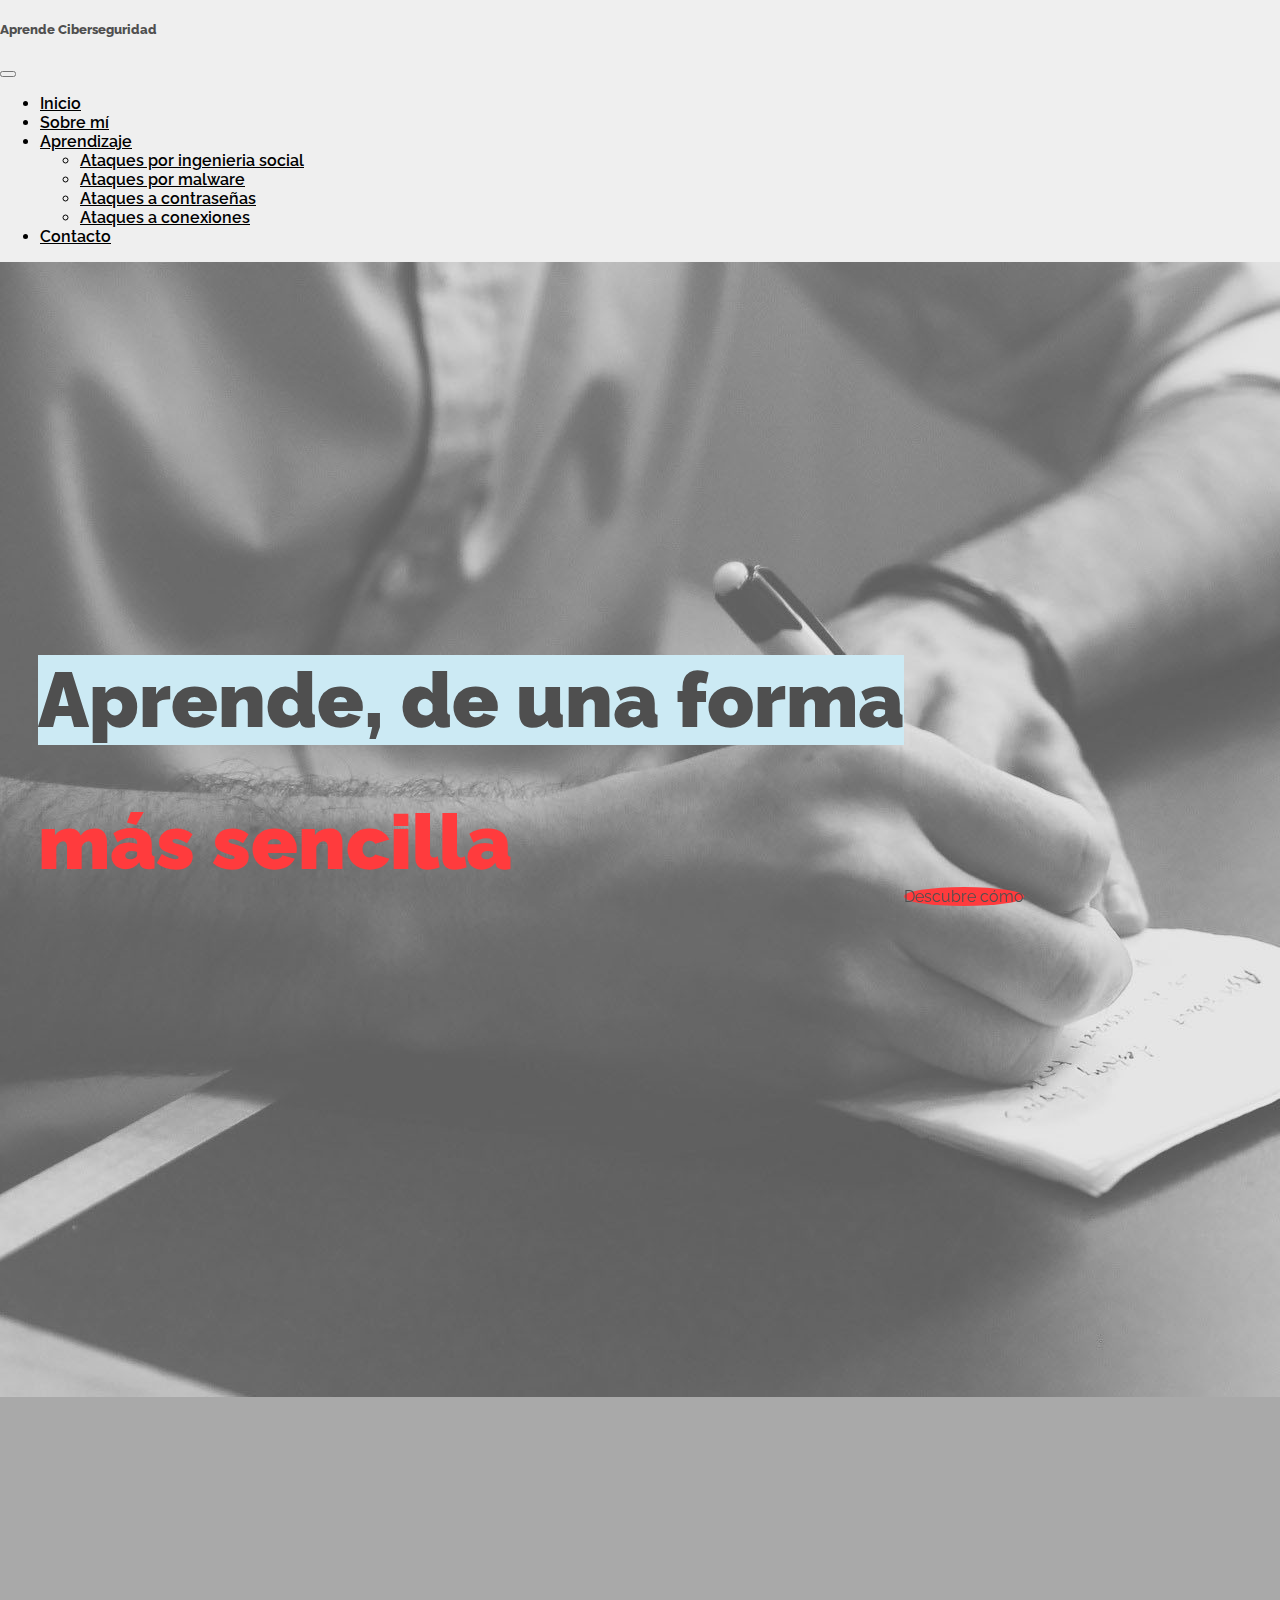
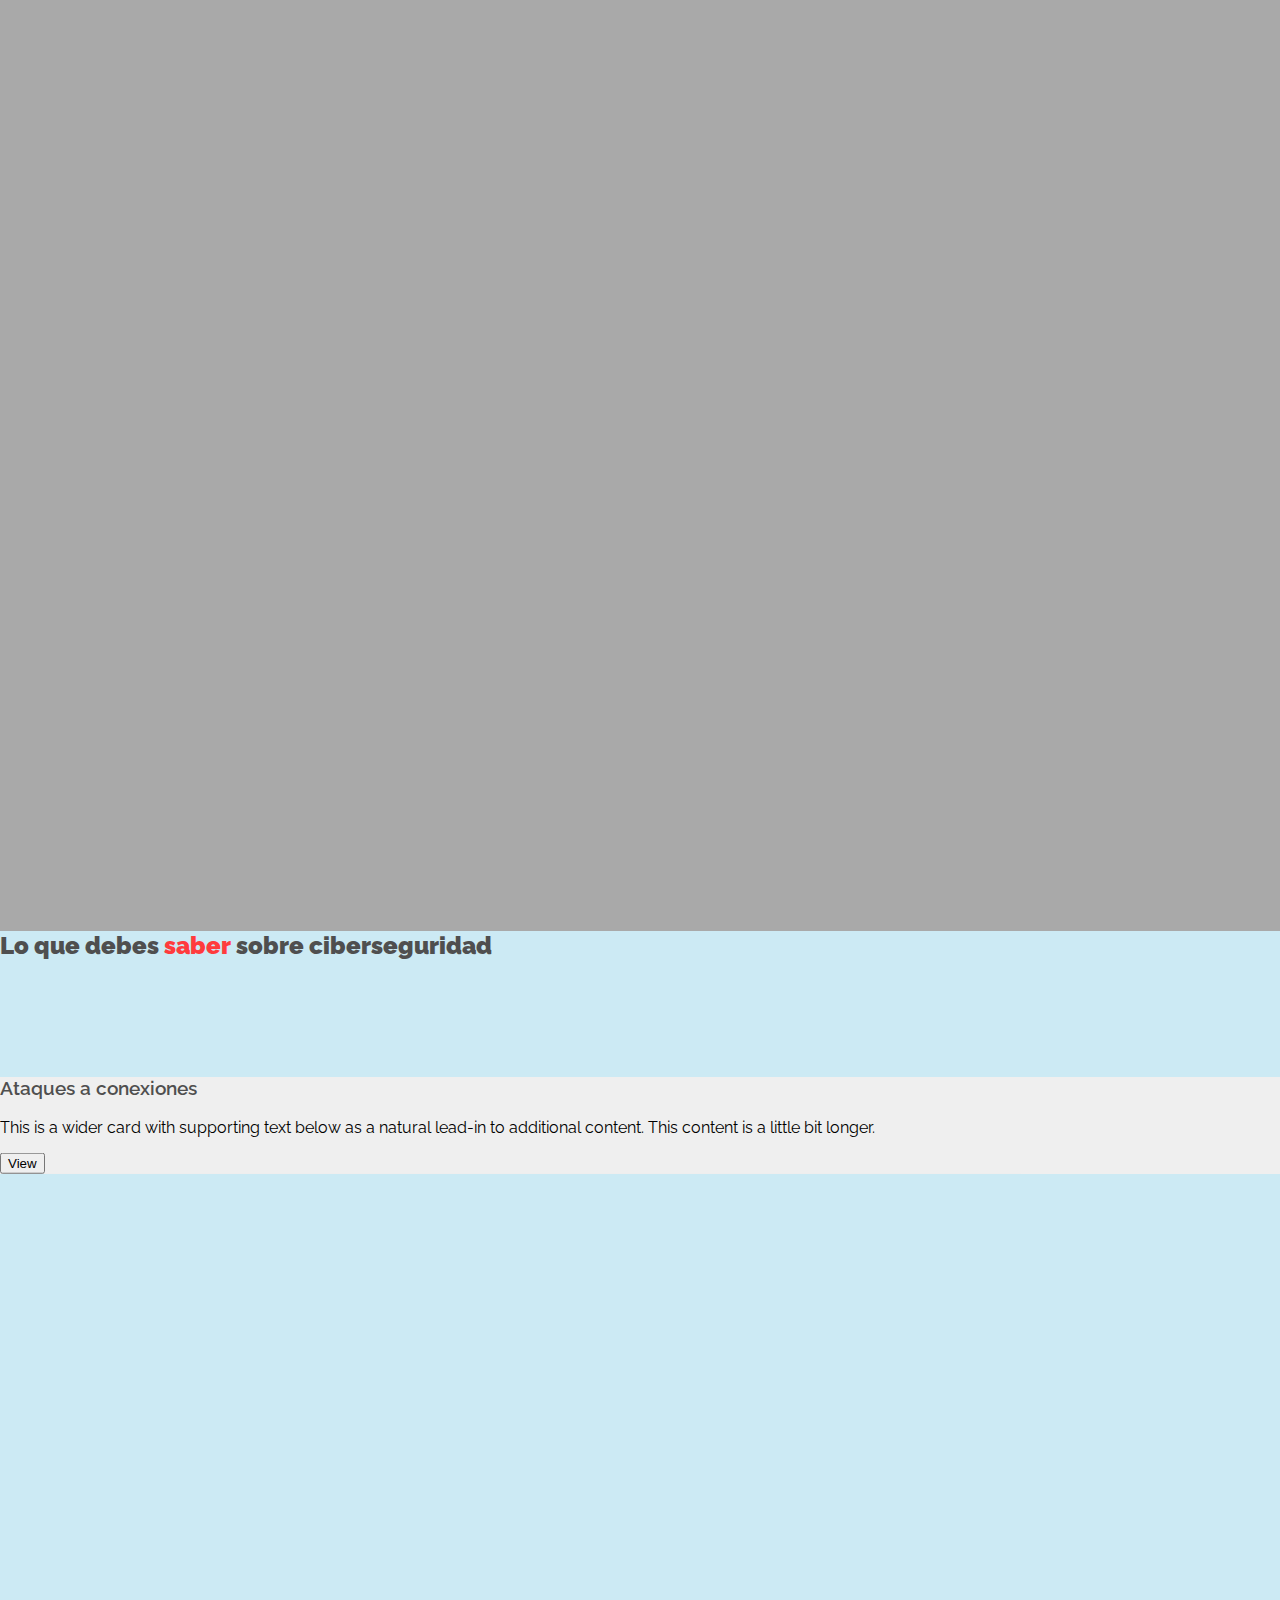
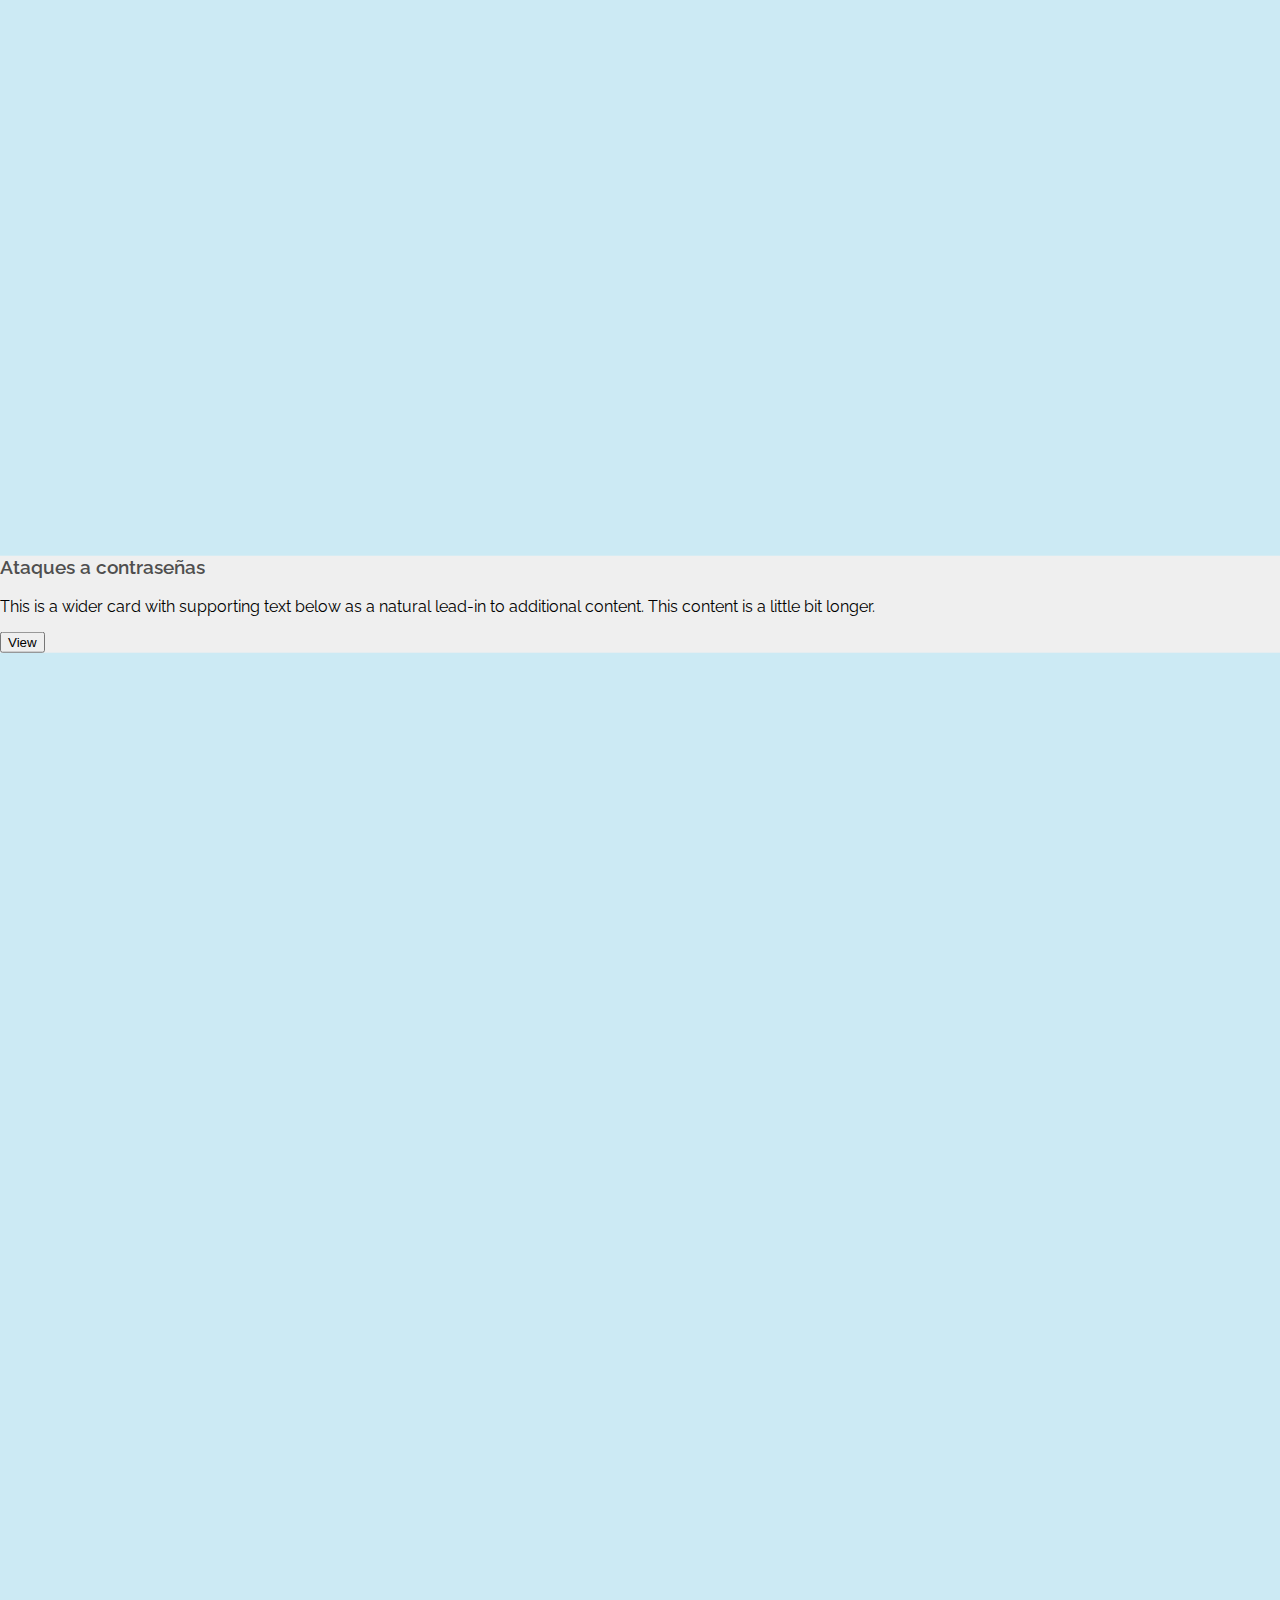
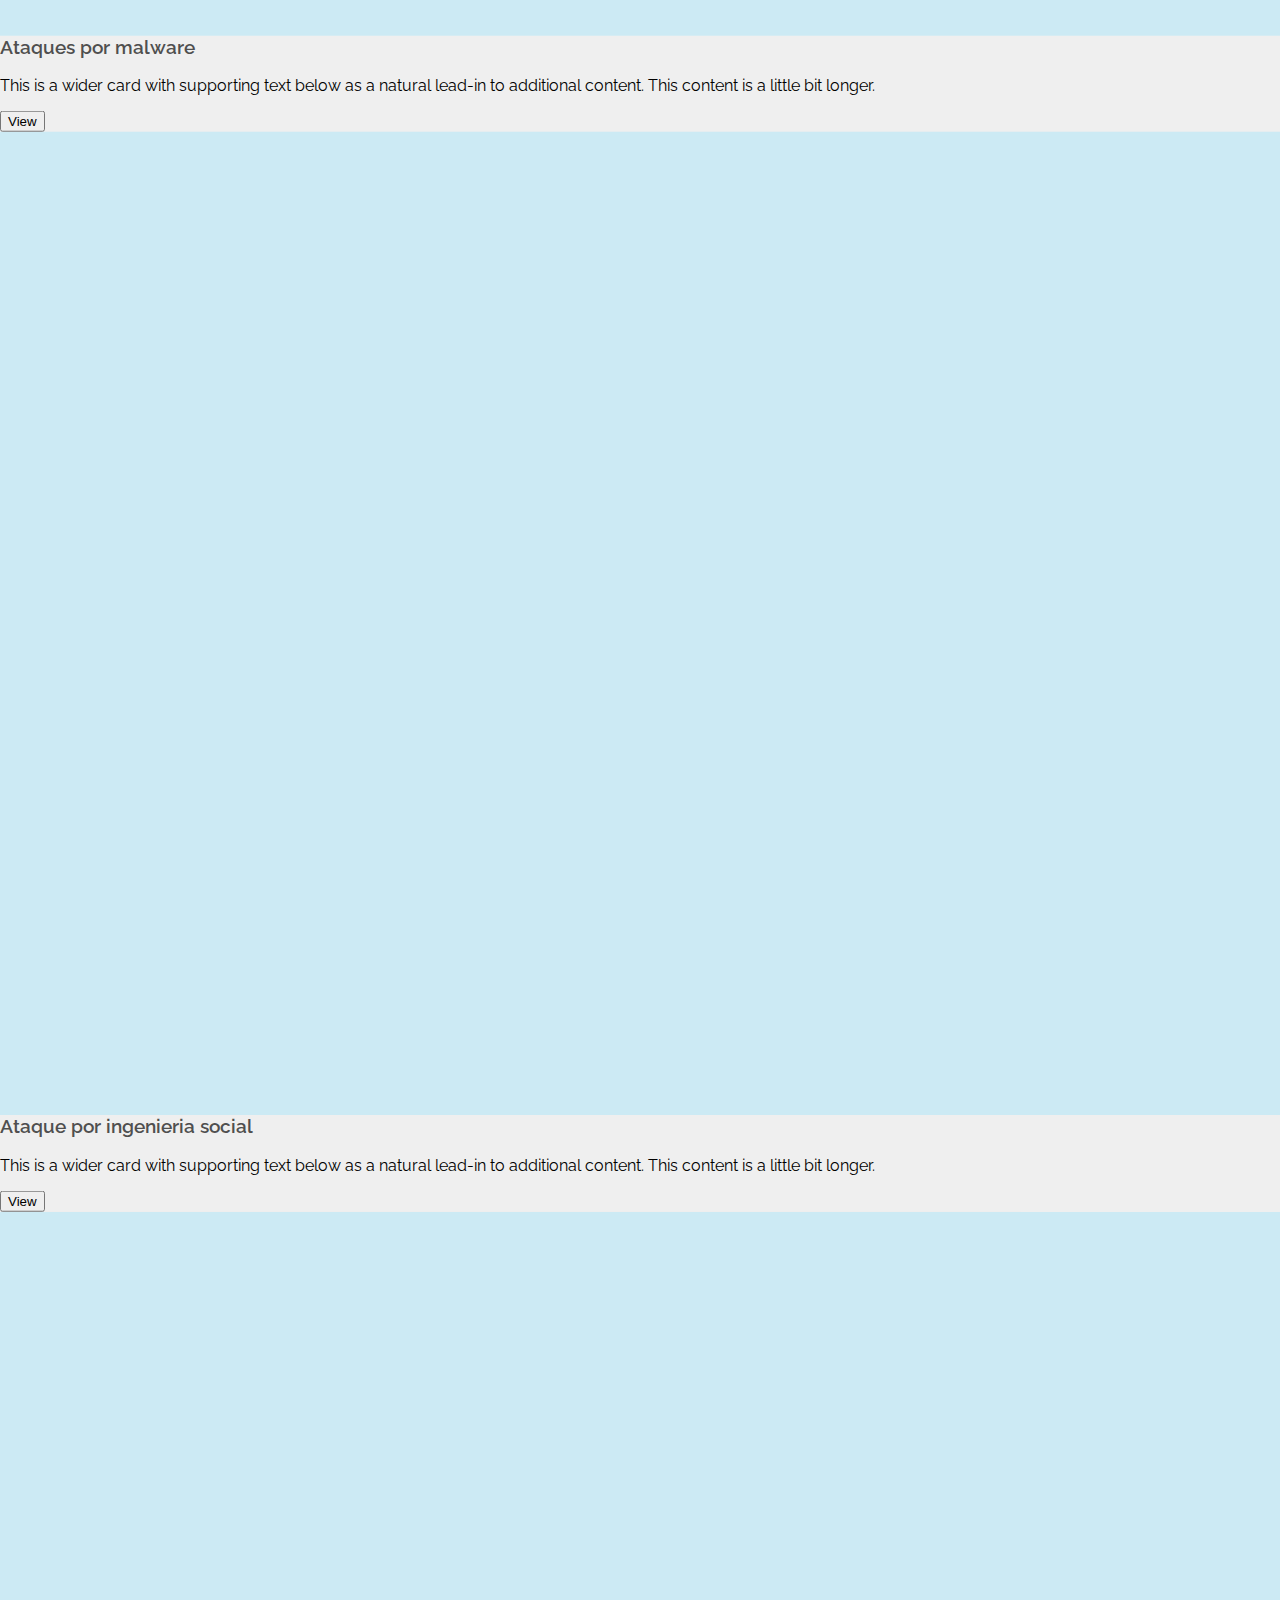
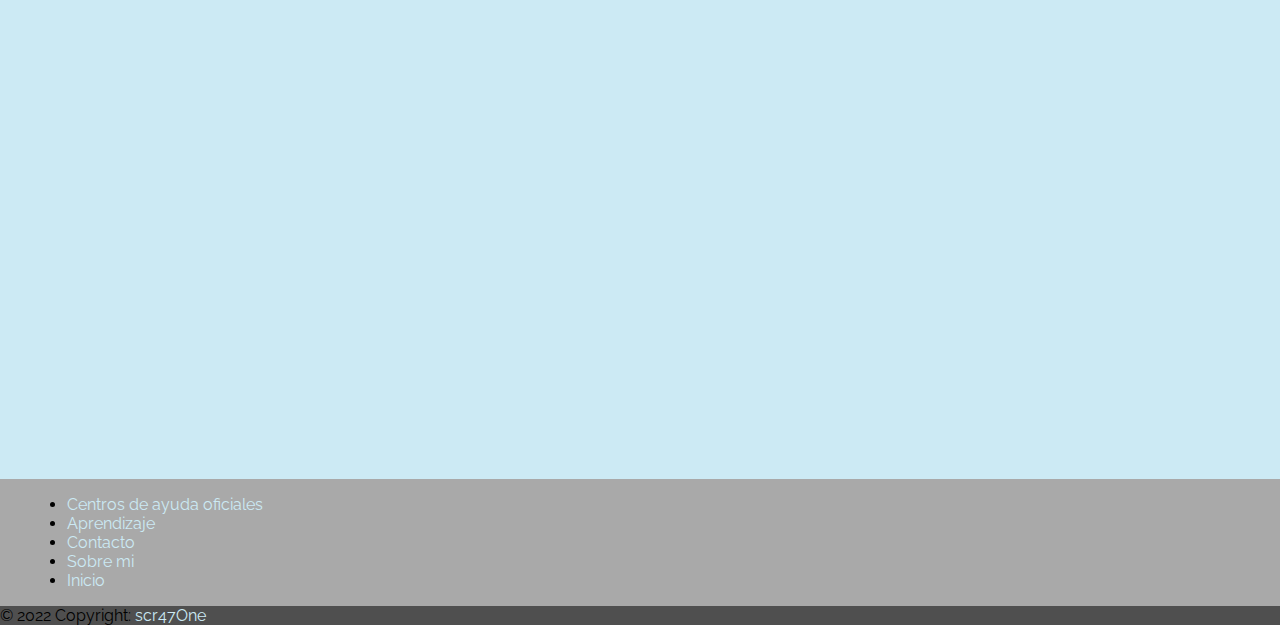
==== commit 054fdfc0: "correcciones" ====
--- a/index.html
+++ b/index.html
@@ -27,7 +27,7 @@
     <header class="site-header sticky-top">
       <nav class="navbar navbar-expand-lg navbar-light">
         <div class="container-fluid">
-          <span class="navbar-brand"><h4 class="logo">Aprende Ciberseguridad</h4></span>
+          <span class="navbar-brand"><h5 class="logo">Aprende Ciberseguridad</h5></span>
           <button class="navbar-toggler" type="button" data-bs-toggle="collapse" data-bs-target="#navbarSupportedContent" aria-controls="navbarSupportedContent" aria-expanded="false" aria-label="Toggle navigation"><span class="navbar-toggler-icon"></span></button>
           <div class="collapse navbar-collapse" id="navbarSupportedContent">
             <ul class="navbar-nav me-auto mb-2 mb-dk-0">
--- a/styles/style.css
+++ b/styles/style.css
@@ -24,19 +24,16 @@
 }
 
 h4{
-  font-size:1vw;
   font-weight: 600 !important;
-  /* color:#4f4f4f !important; */
 }
 h3{
-  font-size:2vw;
+  
   font-weight: 600 !important;
-  /* color:#4f4f4f !important; */
 }
 h2{
-  font-size: 4vw;
+  
   font-weight: 900 !important;
-  /* color:#4f4f4f !important; */
+  
 }
 .logo{
   font-weight: 800 !important;
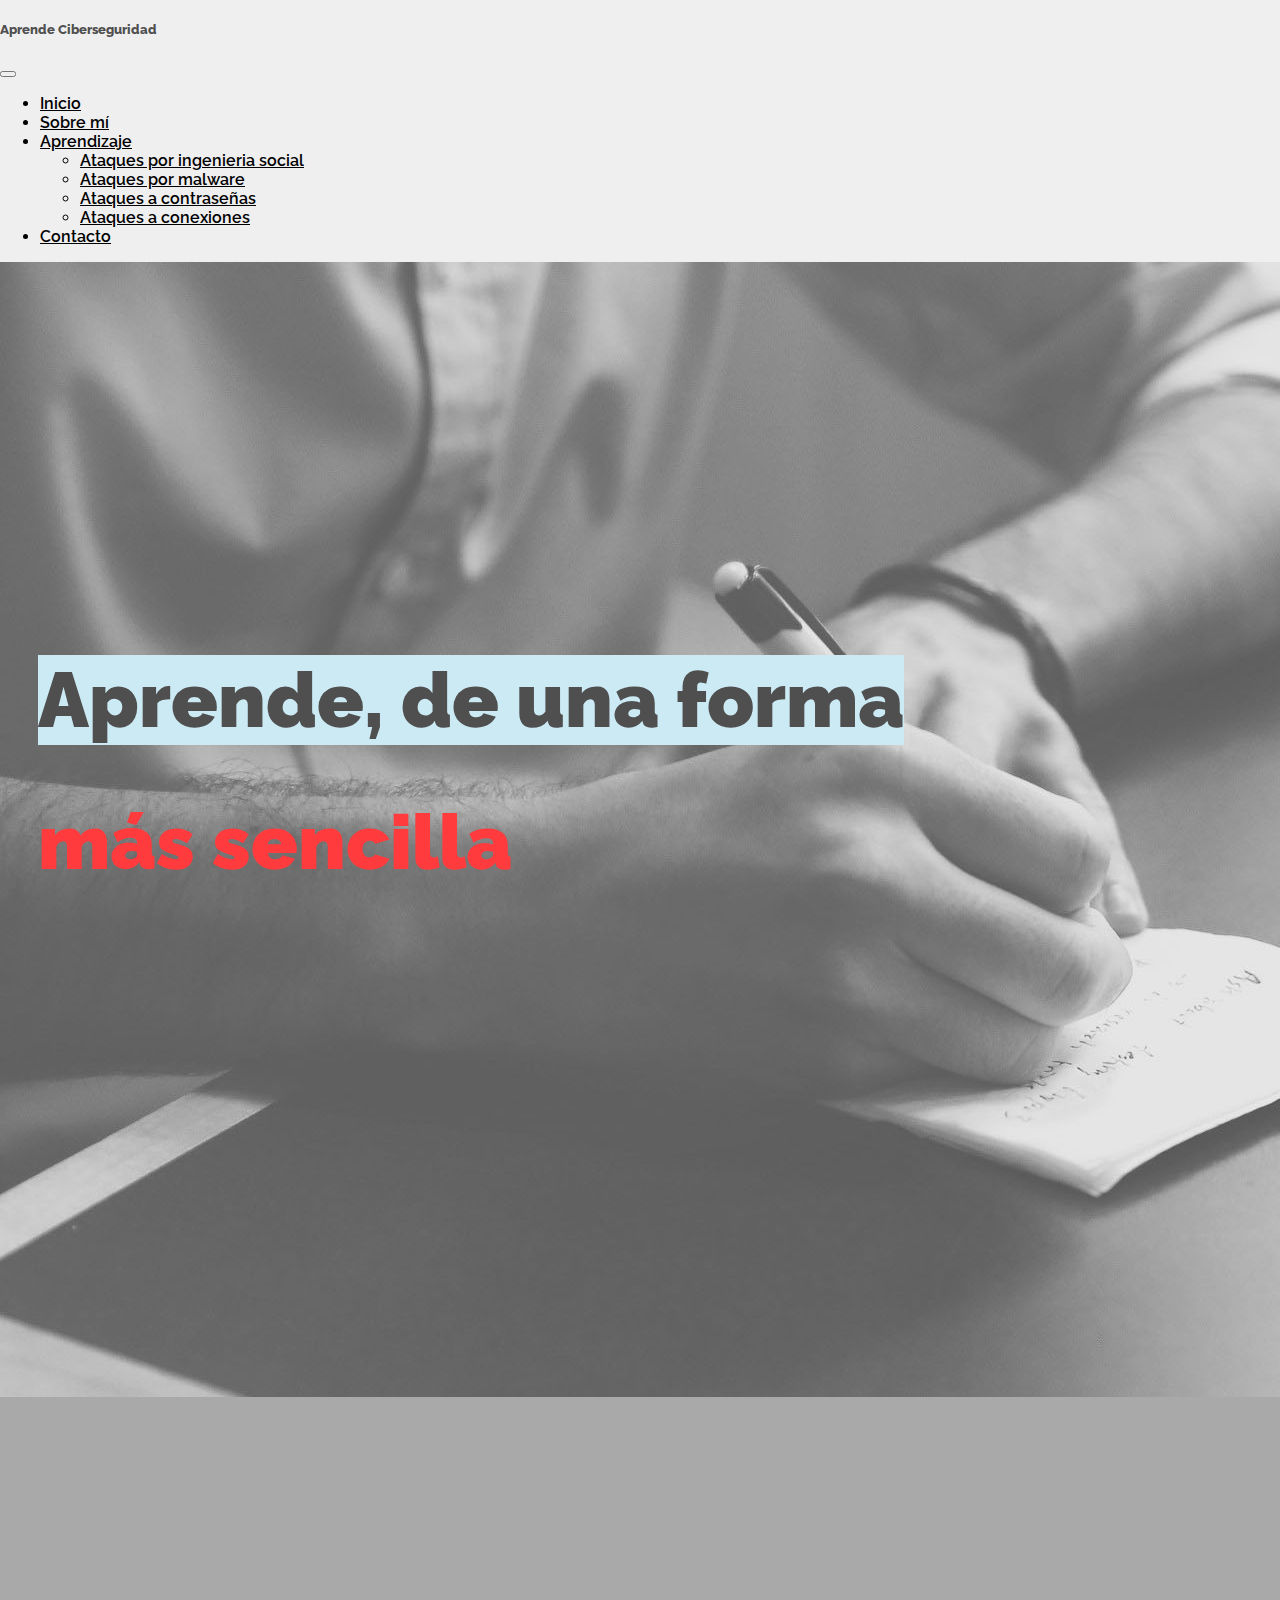
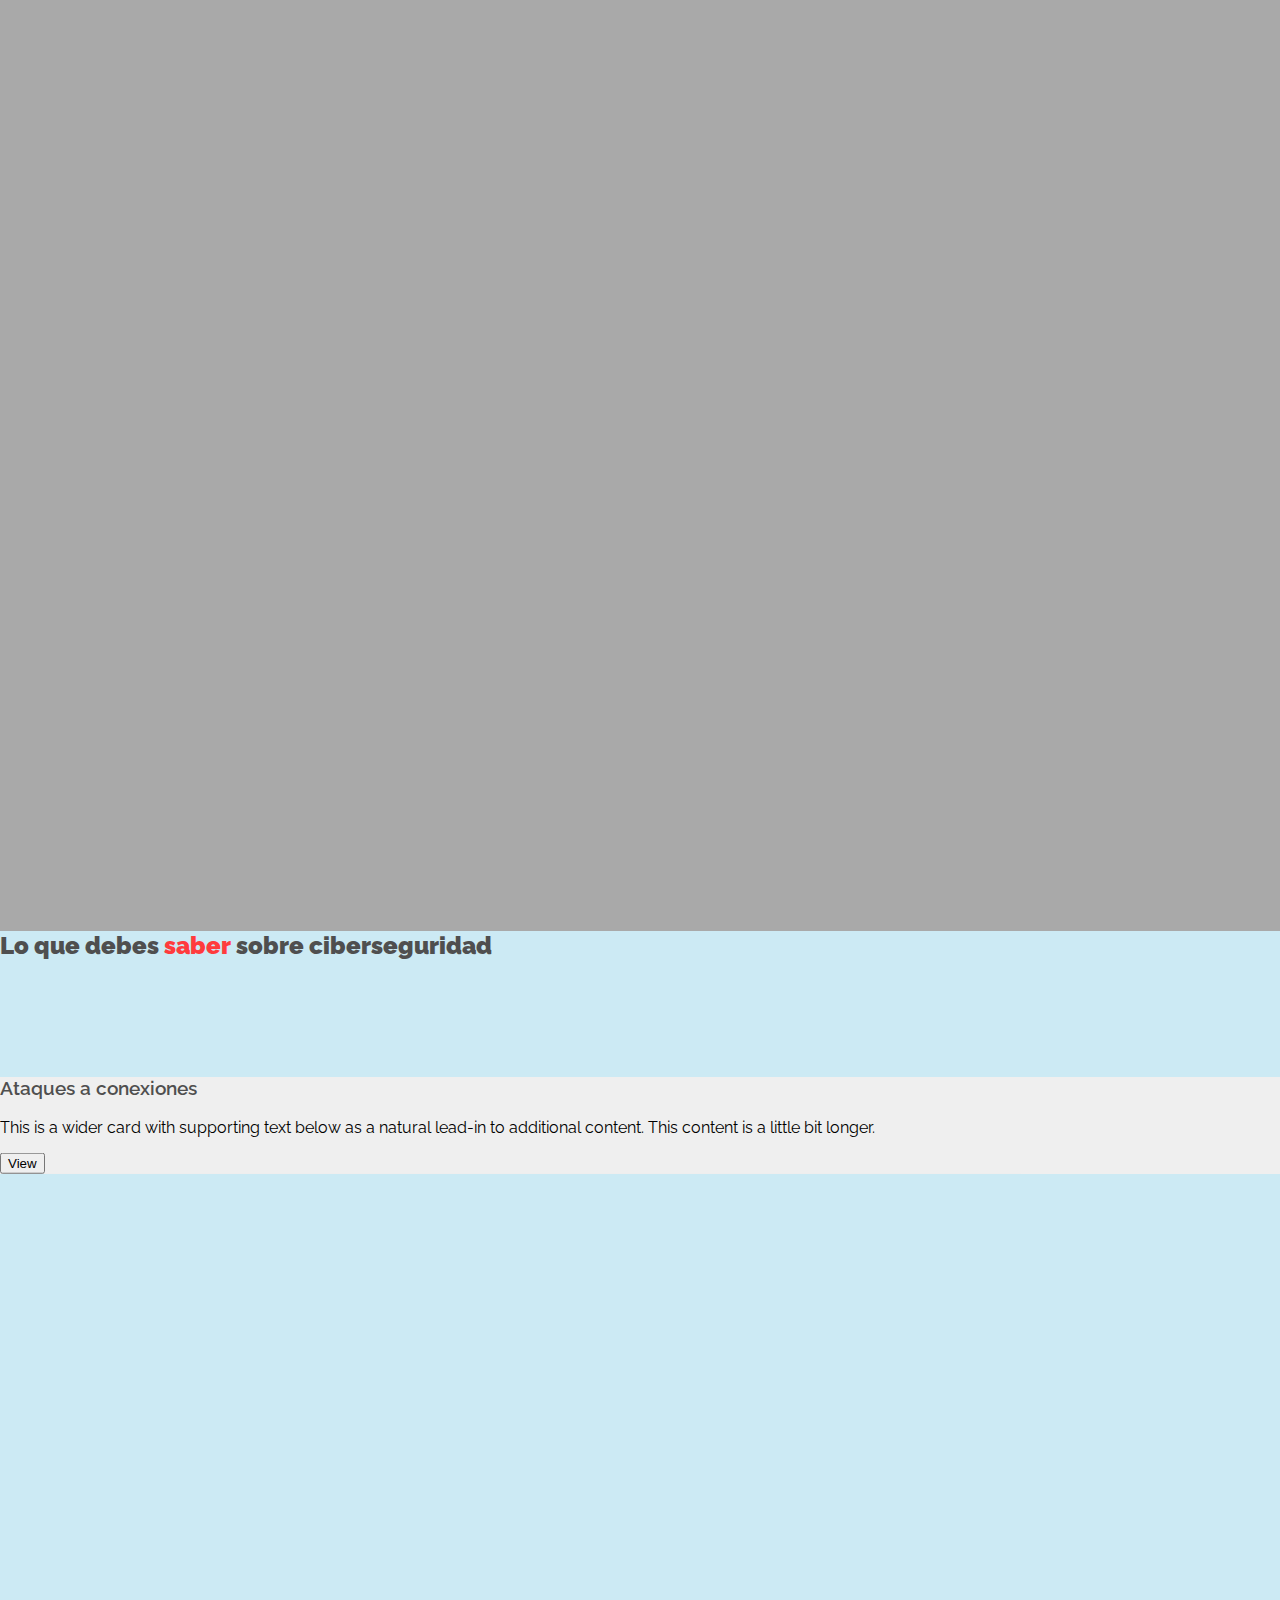
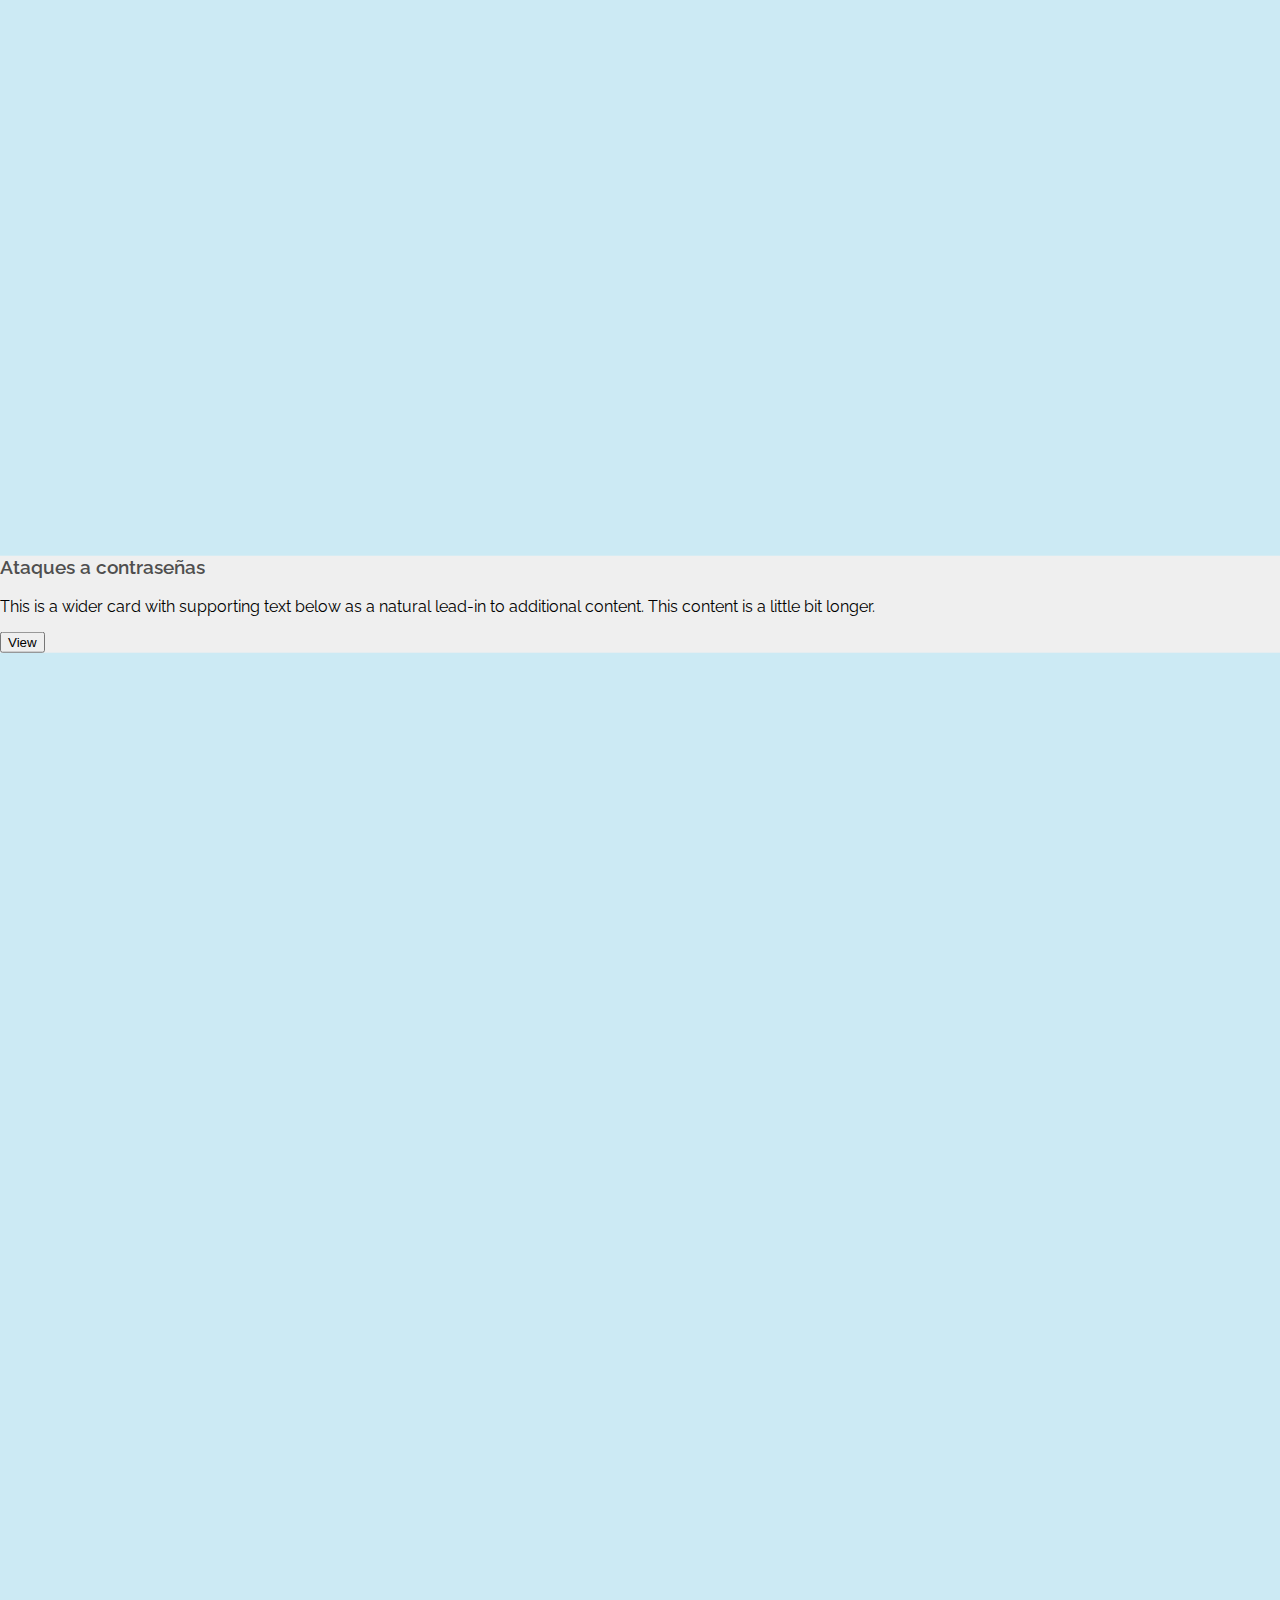
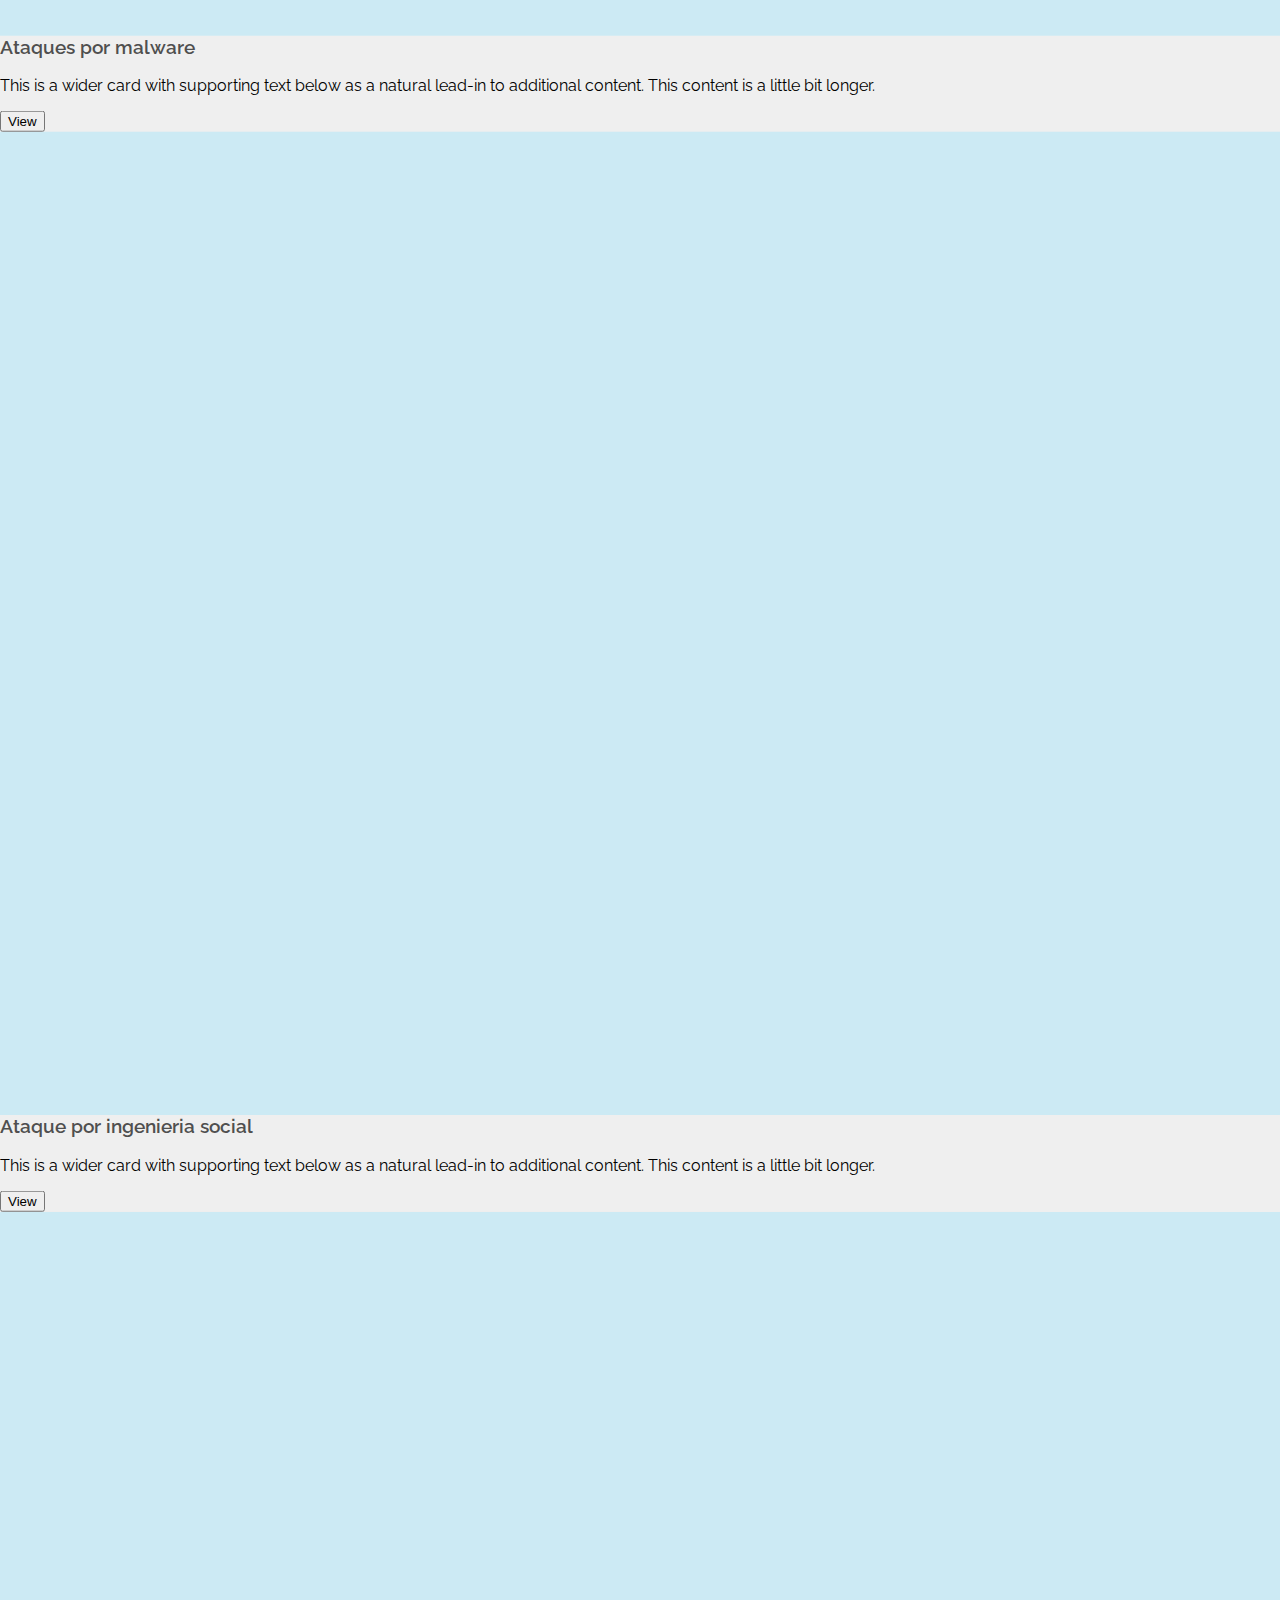
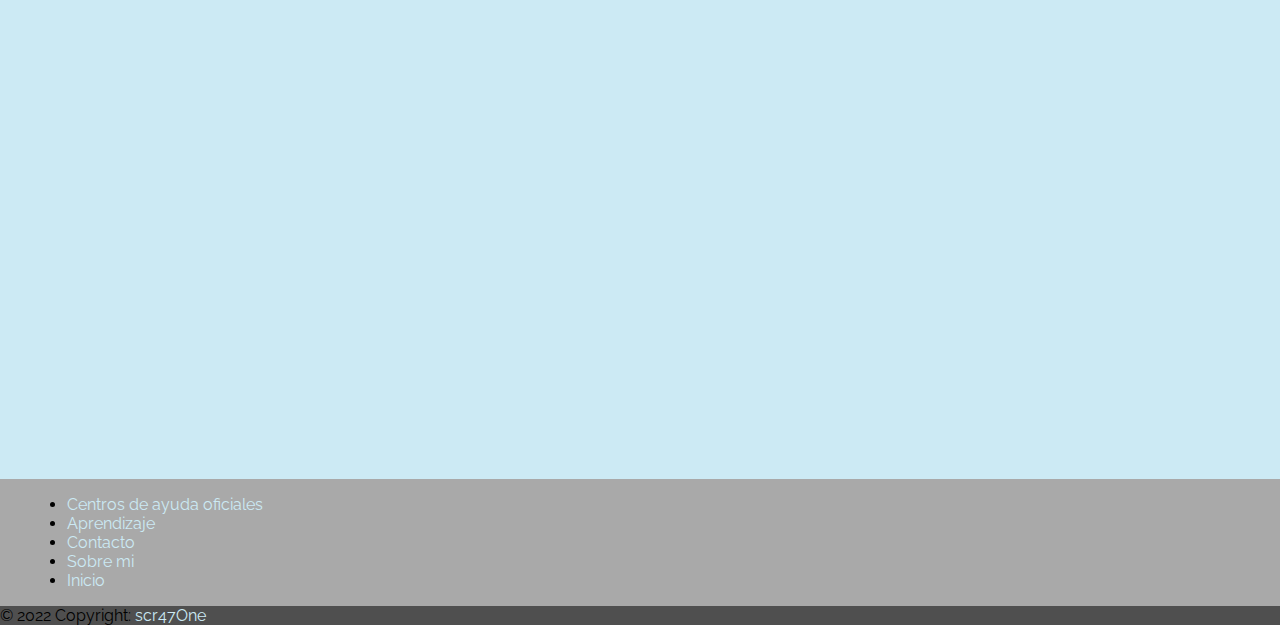
==== commit fc798f58: "paginas principales menos aprendizaje" ====
--- a/index.html
+++ b/index.html
@@ -56,7 +56,6 @@
           <div>
             <span style="font-size: 6vw; font-weight: 900">más sencilla</span>
           </div>
-          <a href="aprendizaje.html" style="background-color: #ff3b3d; border-radius: 50%; text-decoration: none;">Descubre cómo </a>
         </div>
         <img src="imagenes_principal/banner.jpg" class="img-fluid" />
       </div>
@@ -108,7 +107,7 @@
           </h2>
         </div>
         <div class="container">
-          <div class="row row-cols-md-1 row-cols-xl-2 g-2 mx-3">
+          <div class="row row-cols-1 row-cols-sm-1 row-cols-md-1 row-cols-xl-2 g-2 mx-3">
             <div class="col row row-cols-md-2 my-5" style="height: 50%">
               <div
                 class="card"
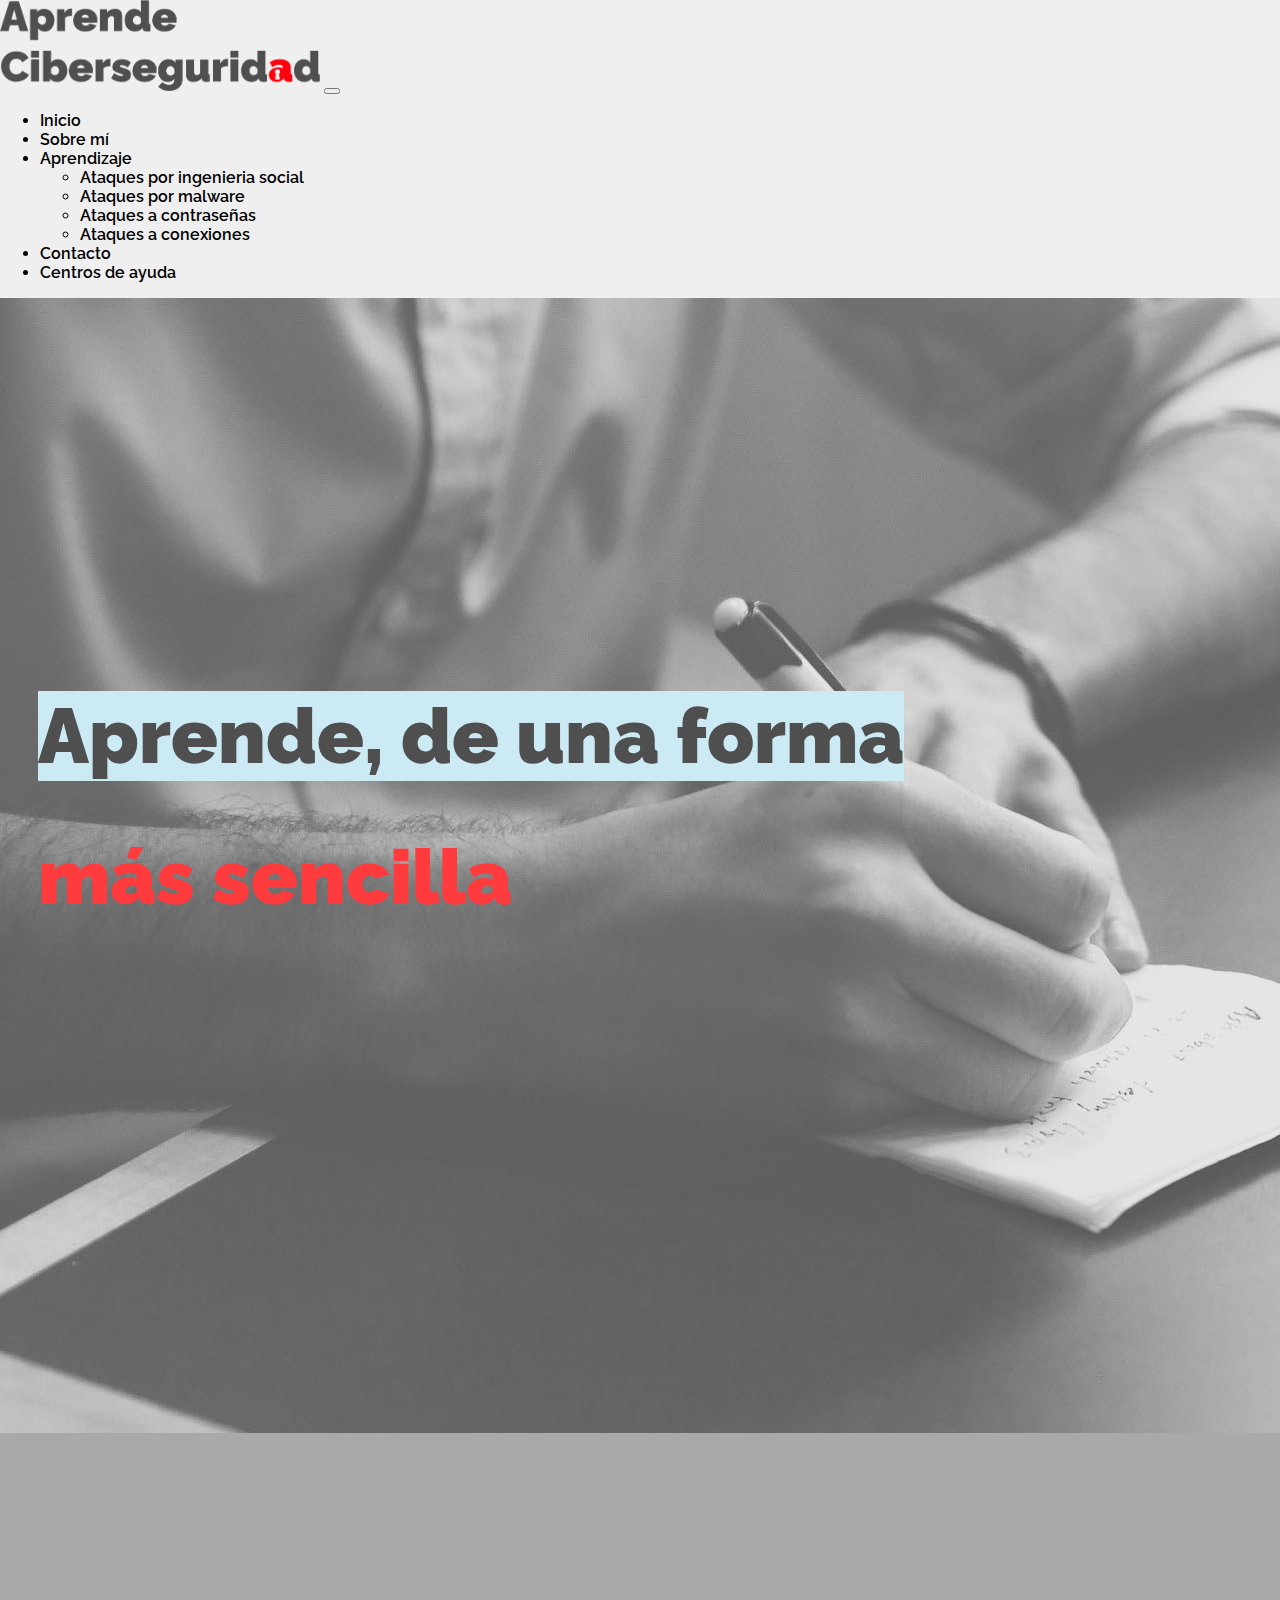
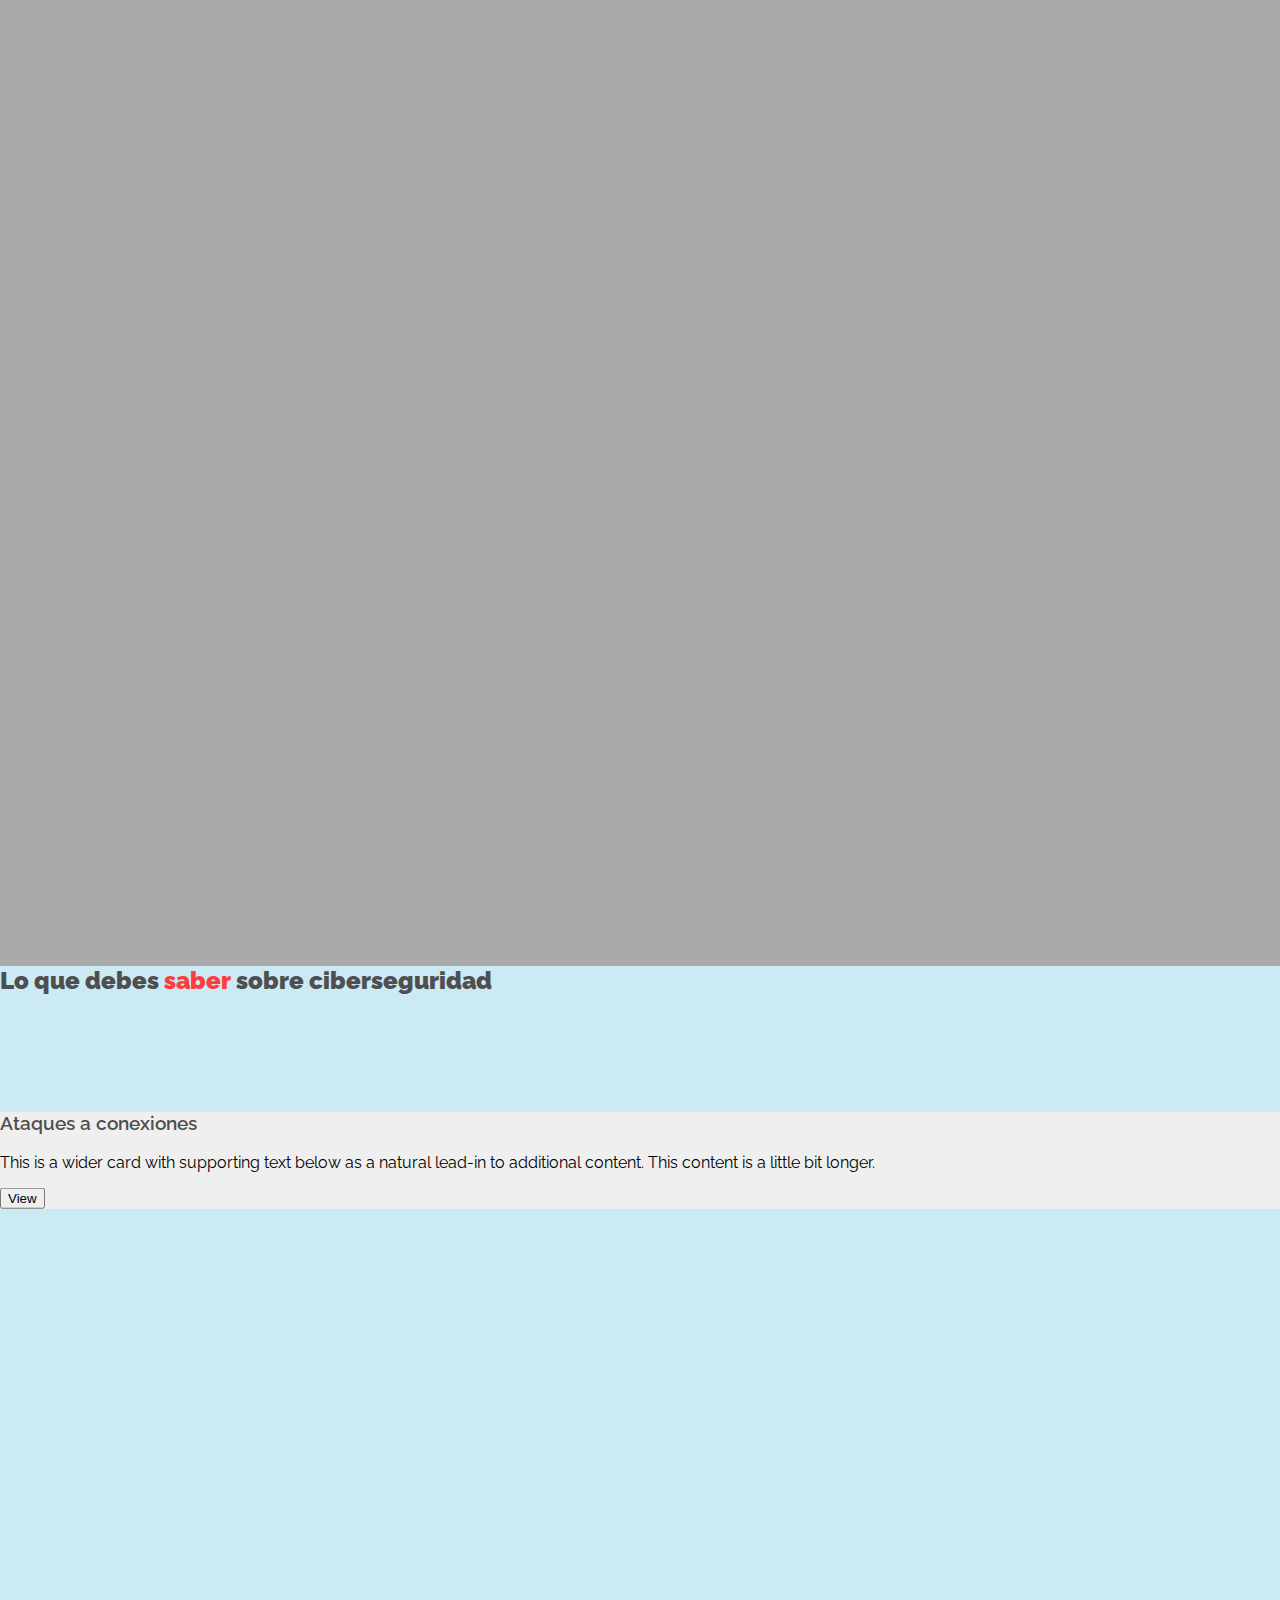
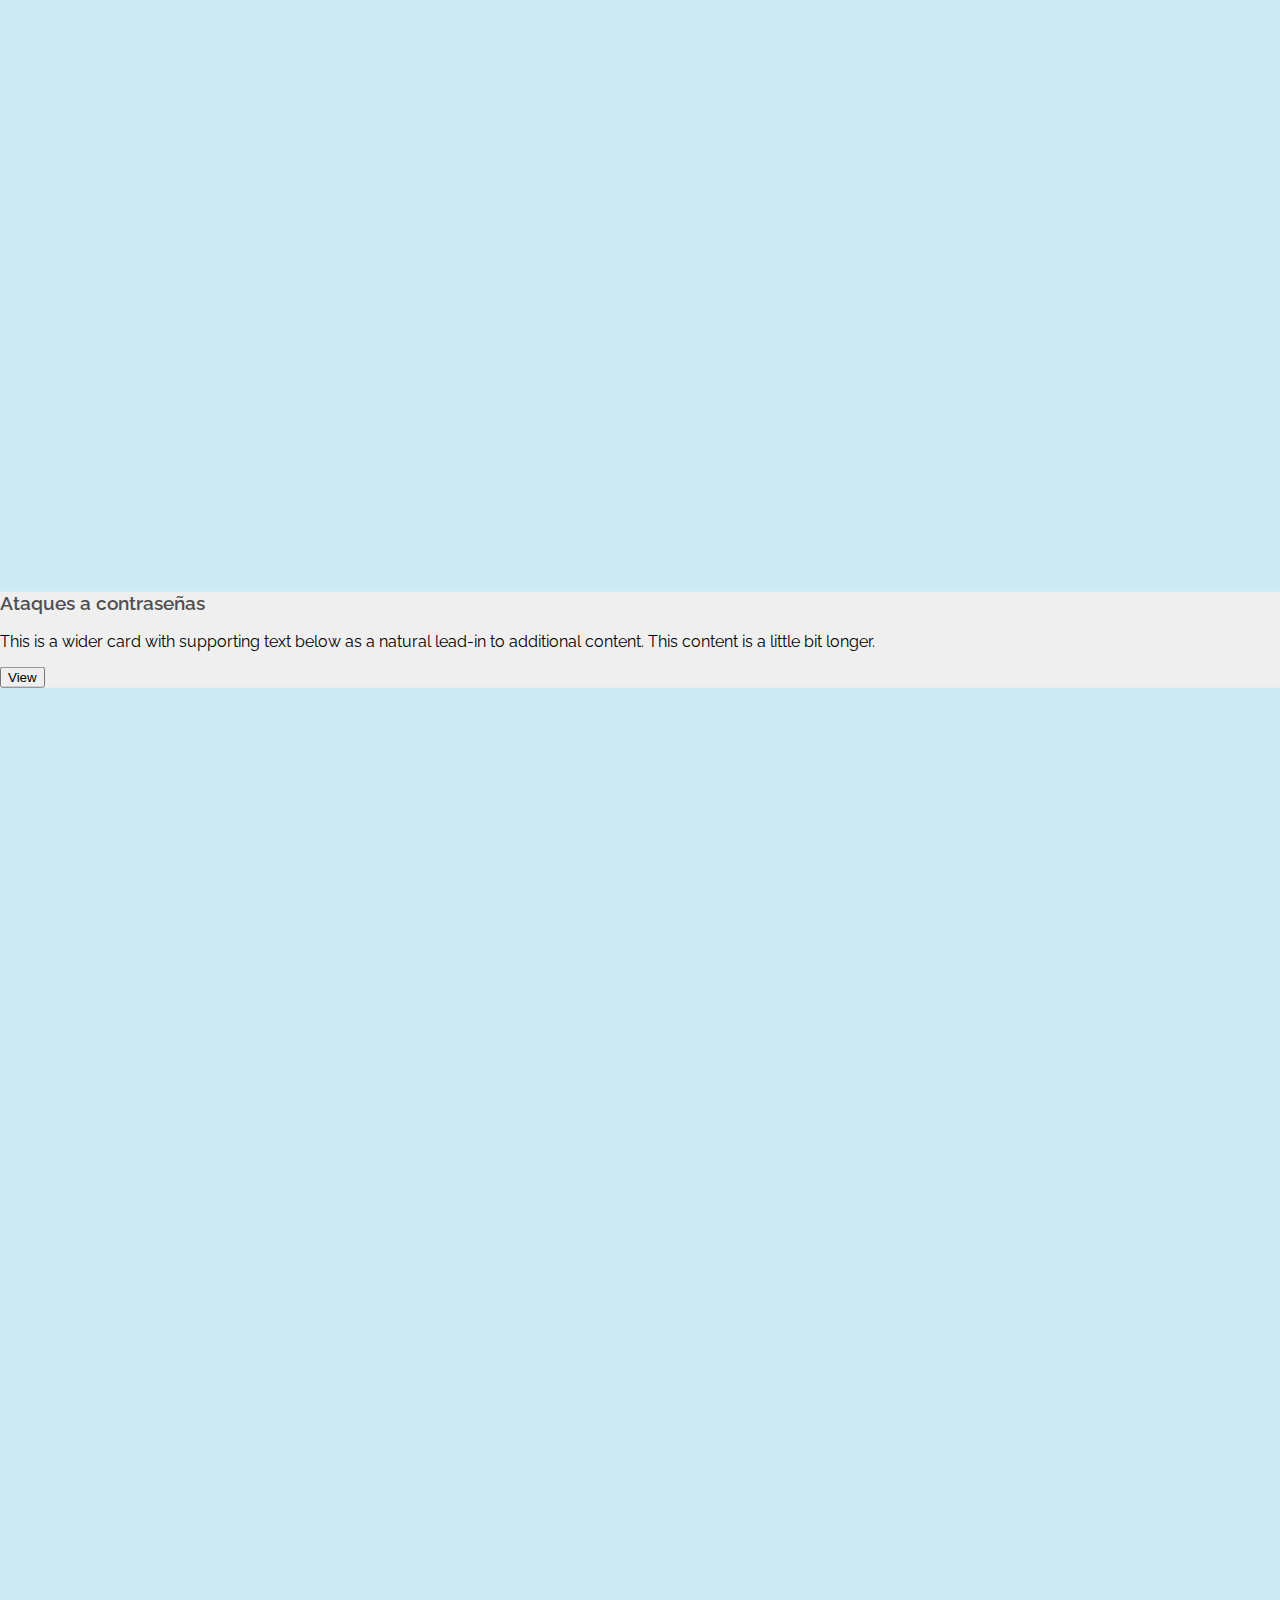
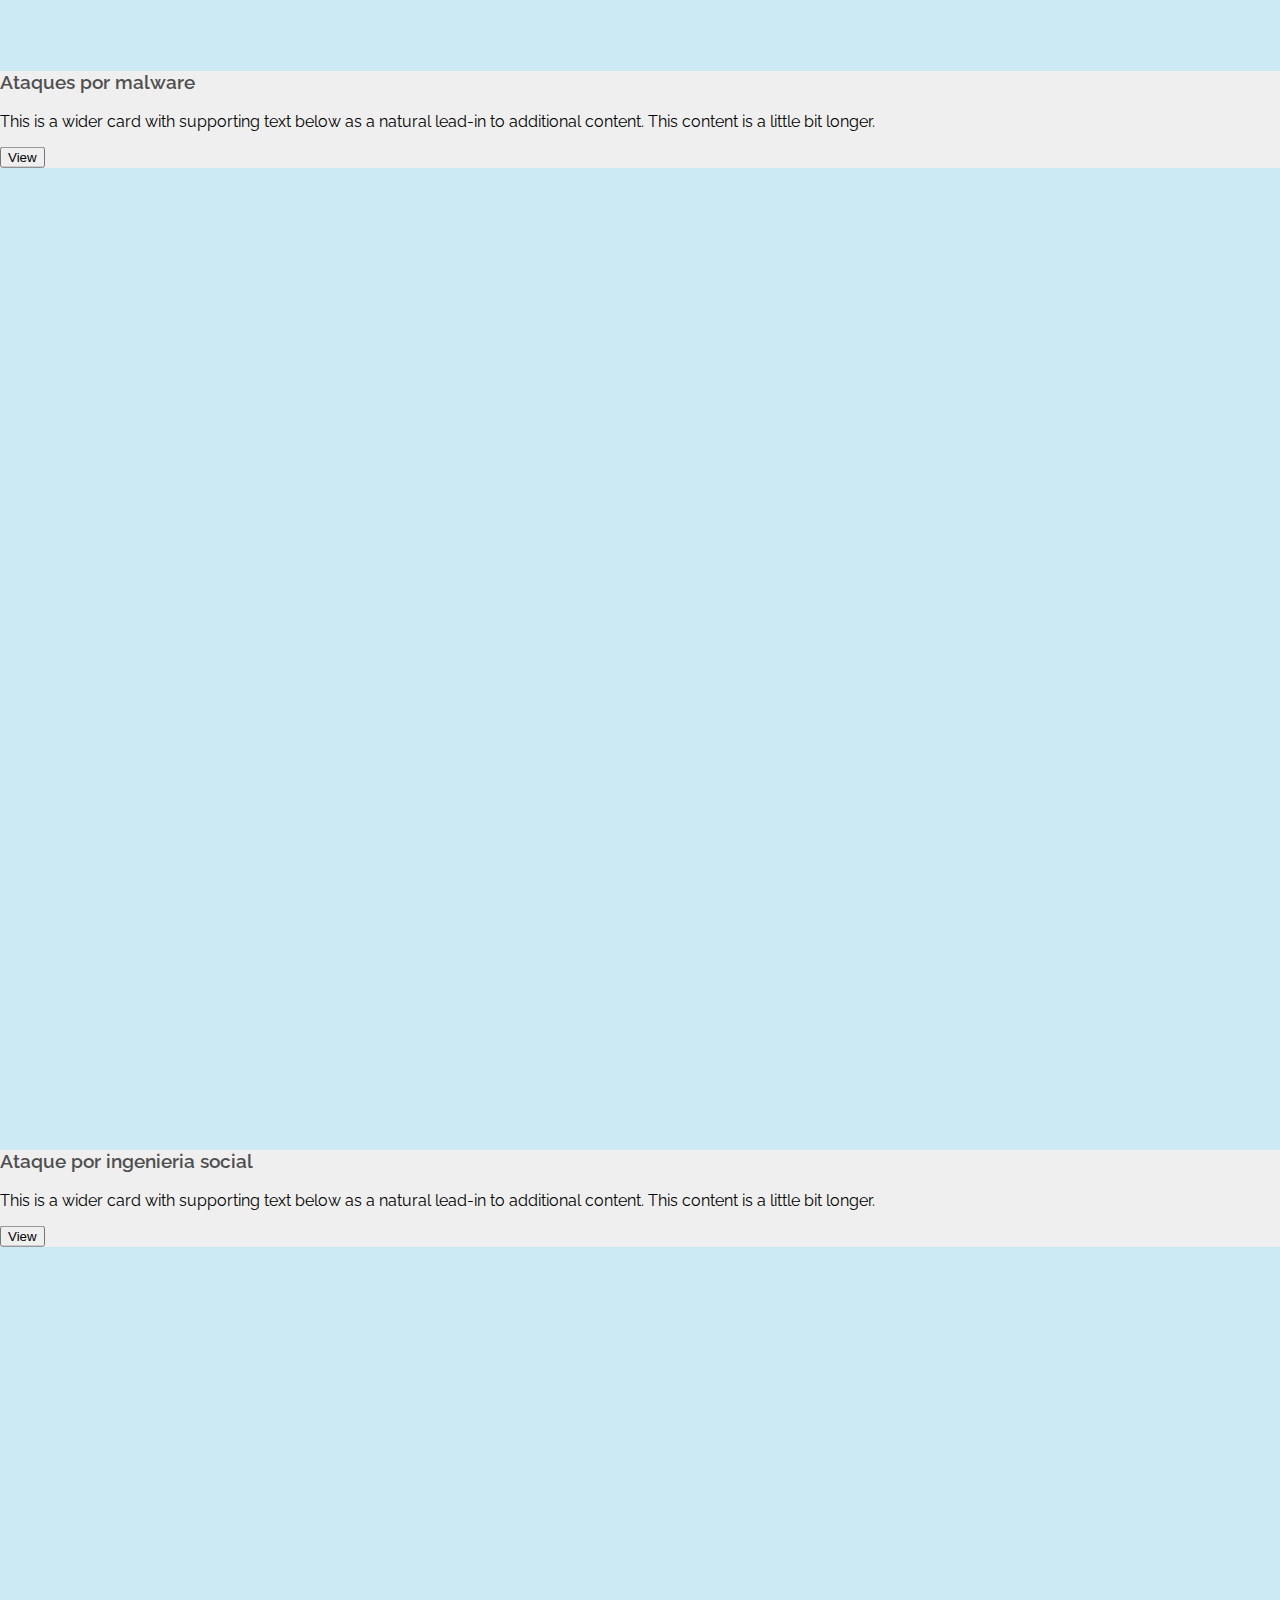
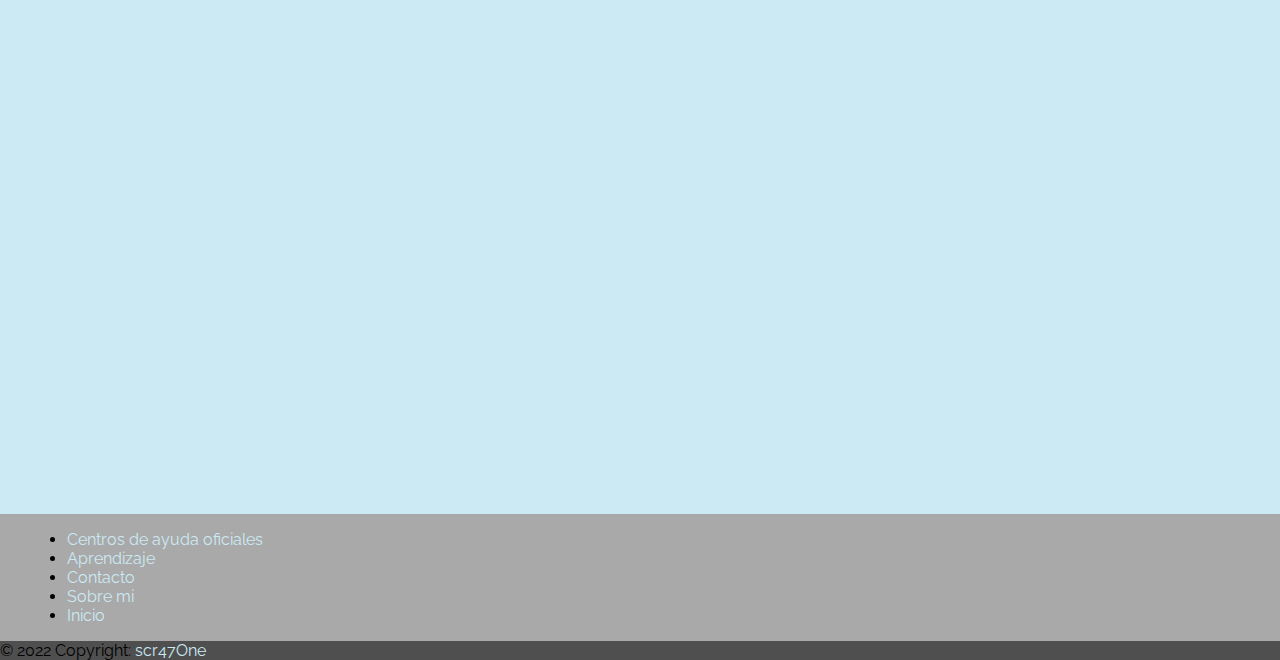
==== commit 9f67f3e0: "termino de páginas principales" ====
--- a/index.html
+++ b/index.html
@@ -15,6 +15,8 @@
     />
     <link rel="stylesheet" href="https://unpkg.com/aos@next/dist/aos.css" />
     <link rel="stylesheet" href="styles/style.css" />
+    <link rel="stylesheet" href="styles/cont.css" />
+    <link rel="shortcut icon" href="imagenes_principal/2x/Imagotipo_2x.ico">
 
     <!-- Custom styles for this template -->
 
@@ -27,10 +29,13 @@
     <header class="site-header sticky-top">
       <nav class="navbar navbar-expand-lg navbar-light">
         <div class="container-fluid">
-          <span class="navbar-brand"><h5 class="logo">Aprende Ciberseguridad</h5></span>
+          <span class="navbar-brand">
+            <img src="imagenes_principal/2x/Logo@2x.png" alt="logo" class="img-lg"/>
+            <img src="imagenes_principal/2x/Imagotipo@2x.png" alt="logo" class="img-sm"/>
+          </span>
           <button class="navbar-toggler" type="button" data-bs-toggle="collapse" data-bs-target="#navbarSupportedContent" aria-controls="navbarSupportedContent" aria-expanded="false" aria-label="Toggle navigation"><span class="navbar-toggler-icon"></span></button>
           <div class="collapse navbar-collapse" id="navbarSupportedContent">
-            <ul class="navbar-nav me-auto mb-2 mb-dk-0">
+            <ul class="nav col-12 col-lg-auto me-lg-auto mb-2 justify-content-center mb-md-0">
               <li class="nav-item"><a class="nav-link active" aria-current="page" href="index.html">Inicio</a></li>
               <li class="nav-item"><a class="nav-link active" href="sobre_mi.html">Sobre mí</a></li>
               <li class="nav-item dropdown">
@@ -42,6 +47,7 @@
                 </ul>
               </li>
               <li class="nav-item"><a class="nav-link" href="contacto.html" tabindex="-1">Contacto</a></li>
+              <li class="nav-item"><a class="nav-link" href="centros.html" tabindex="-1">Centros de ayuda</a></li>
             </ul>
           </div>
         </div>
--- a/styles/style.css
+++ b/styles/style.css
@@ -35,10 +35,7 @@
   font-weight: 900 !important;
   
 }
-.logo{
-  font-weight: 800 !important;
-  color:#4f4f4f !important;
-}
+
 h1{
   font-size:6vw;
   font-weight: 900;
@@ -191,6 +188,9 @@
   font-weight: 700;
   text-decoration: none;
 }
+a {
+  text-decoration: none !important;
+}
 footer a{
   color: var(--color-azul-c);
   text-decoration: none;
--- a/styles/cont.css
+++ b/styles/cont.css
@@ -0,0 +1,20 @@
+@media screen and (min-width: 990px) {
+    .img-sm {
+      width: 0%;
+      position: absolute;
+    }
+    .img-lg {
+        max-width: 25%;
+        position: relative;
+    }
+  }
+@media screen and (max-width: 990px) {
+    .img-sm {
+      max-width: 70%;
+      position: relative;
+    }
+    .img-lg {
+        position: absolute;
+        width:0%;
+    }
+  }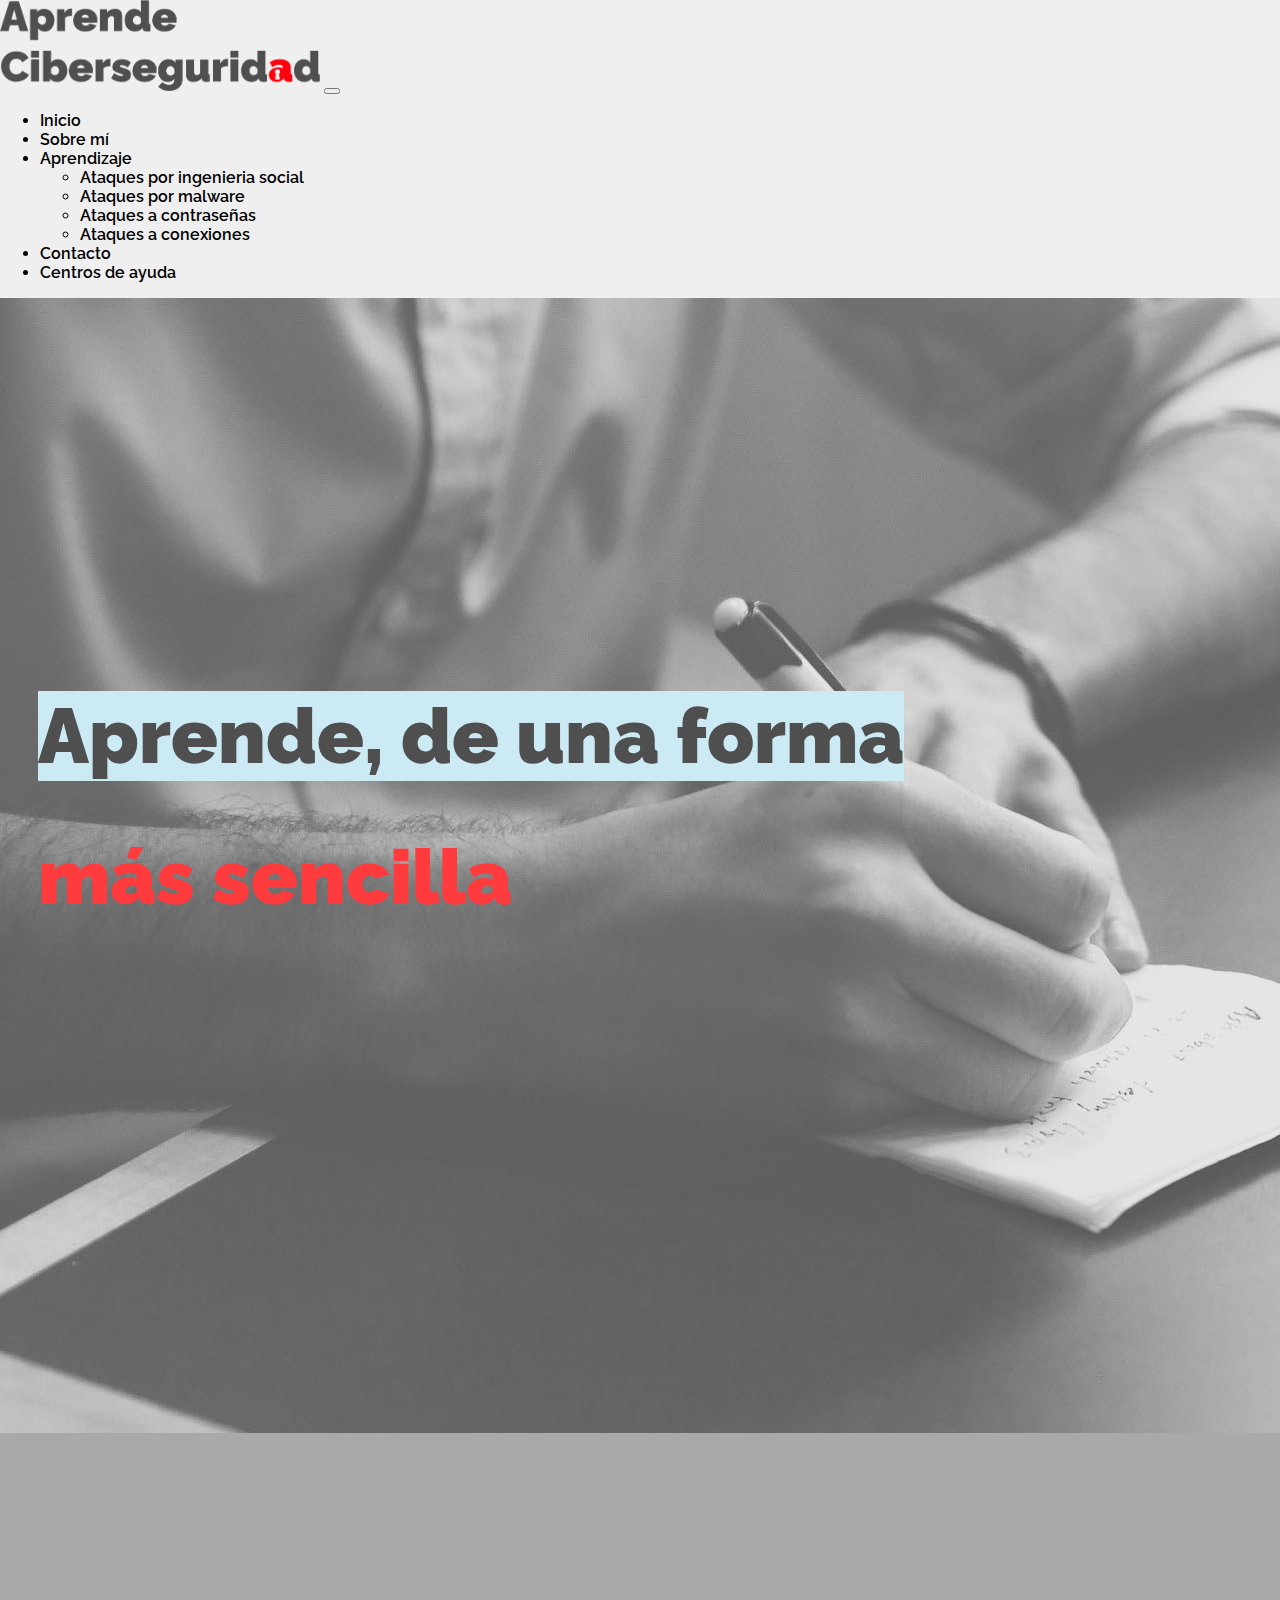
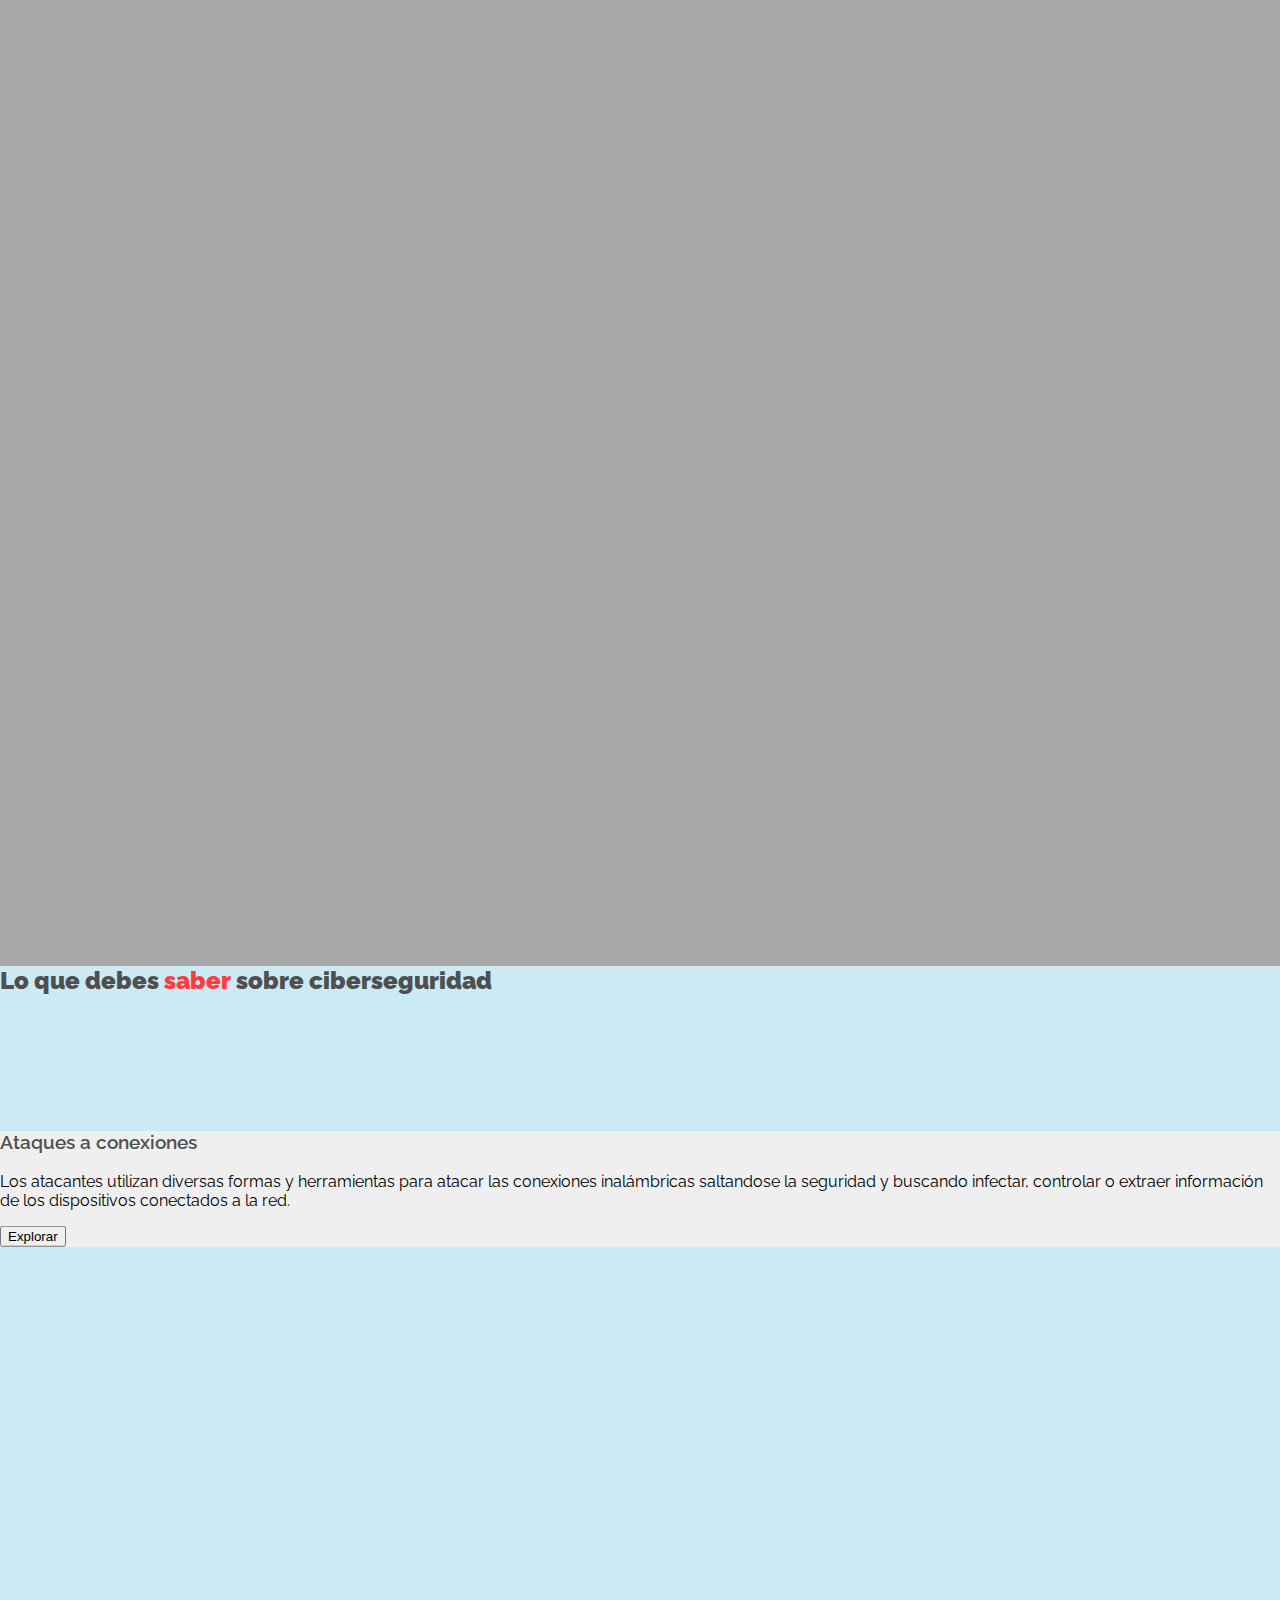
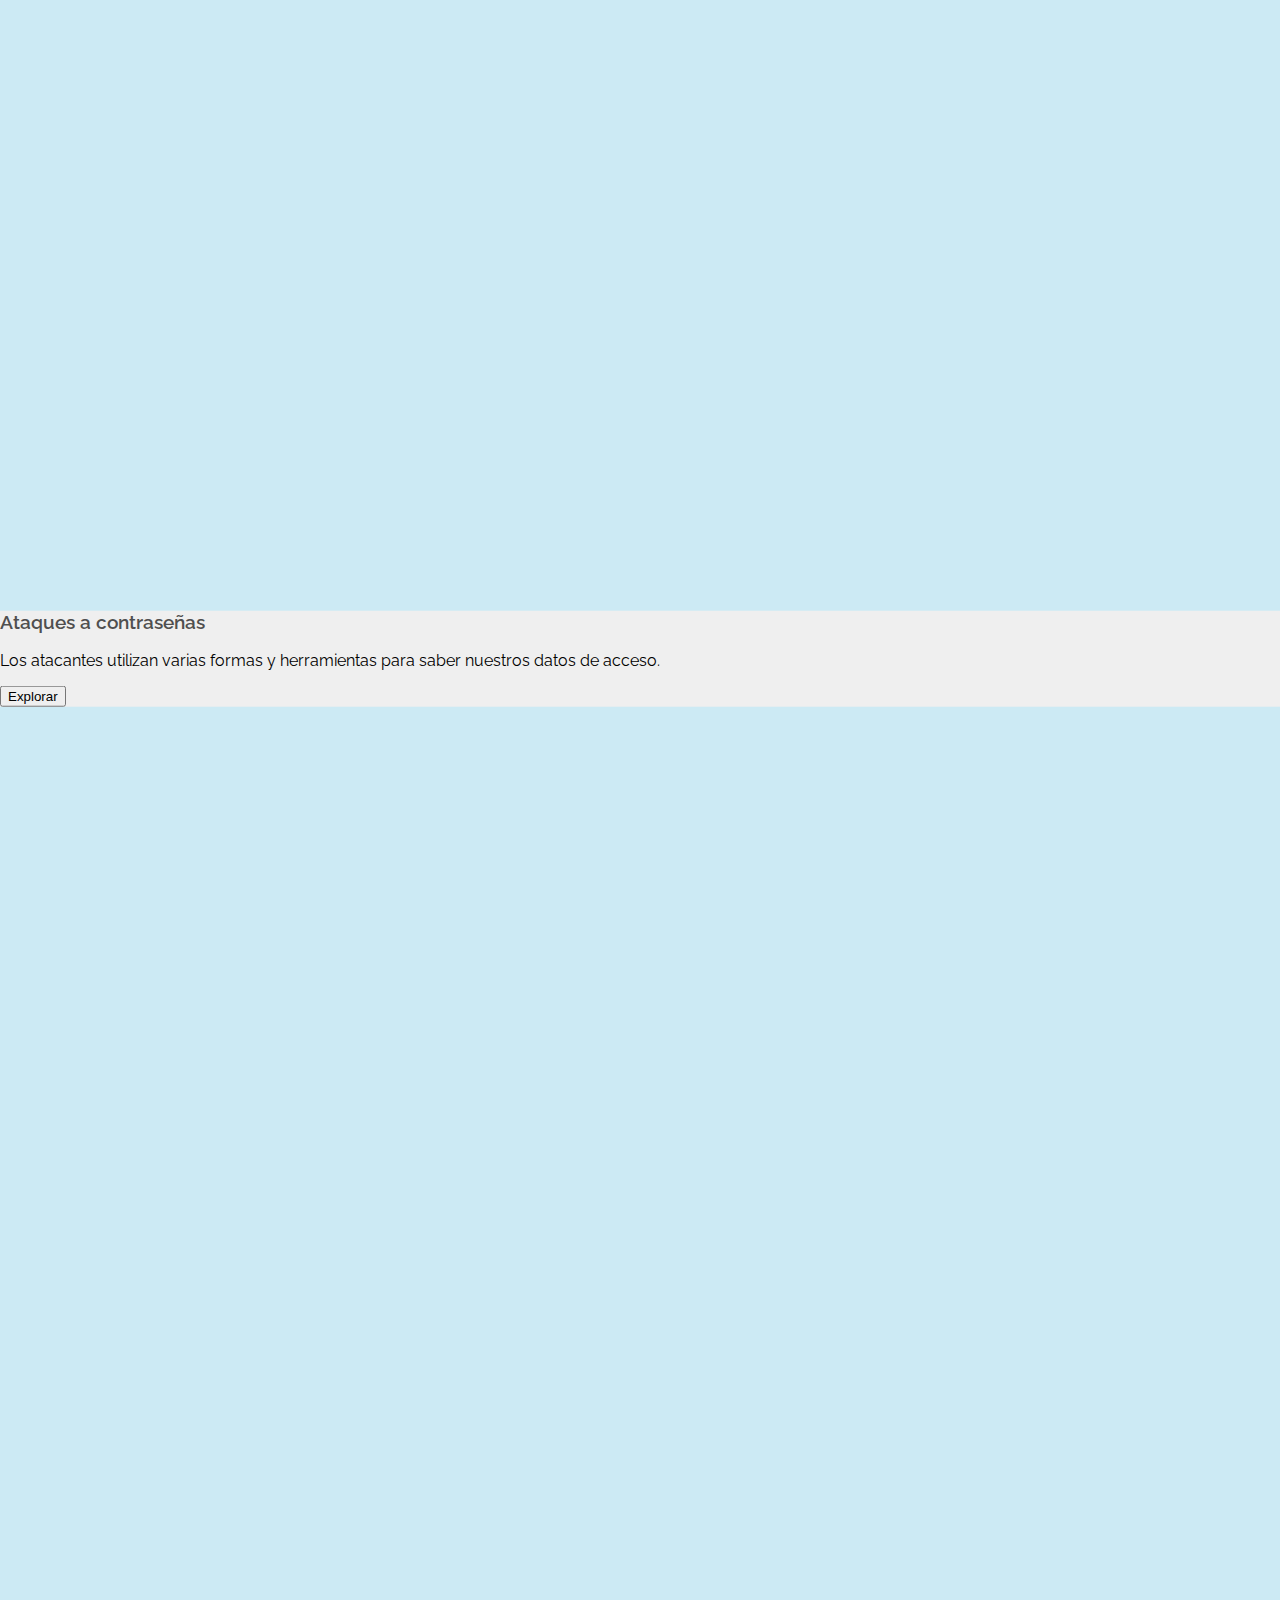
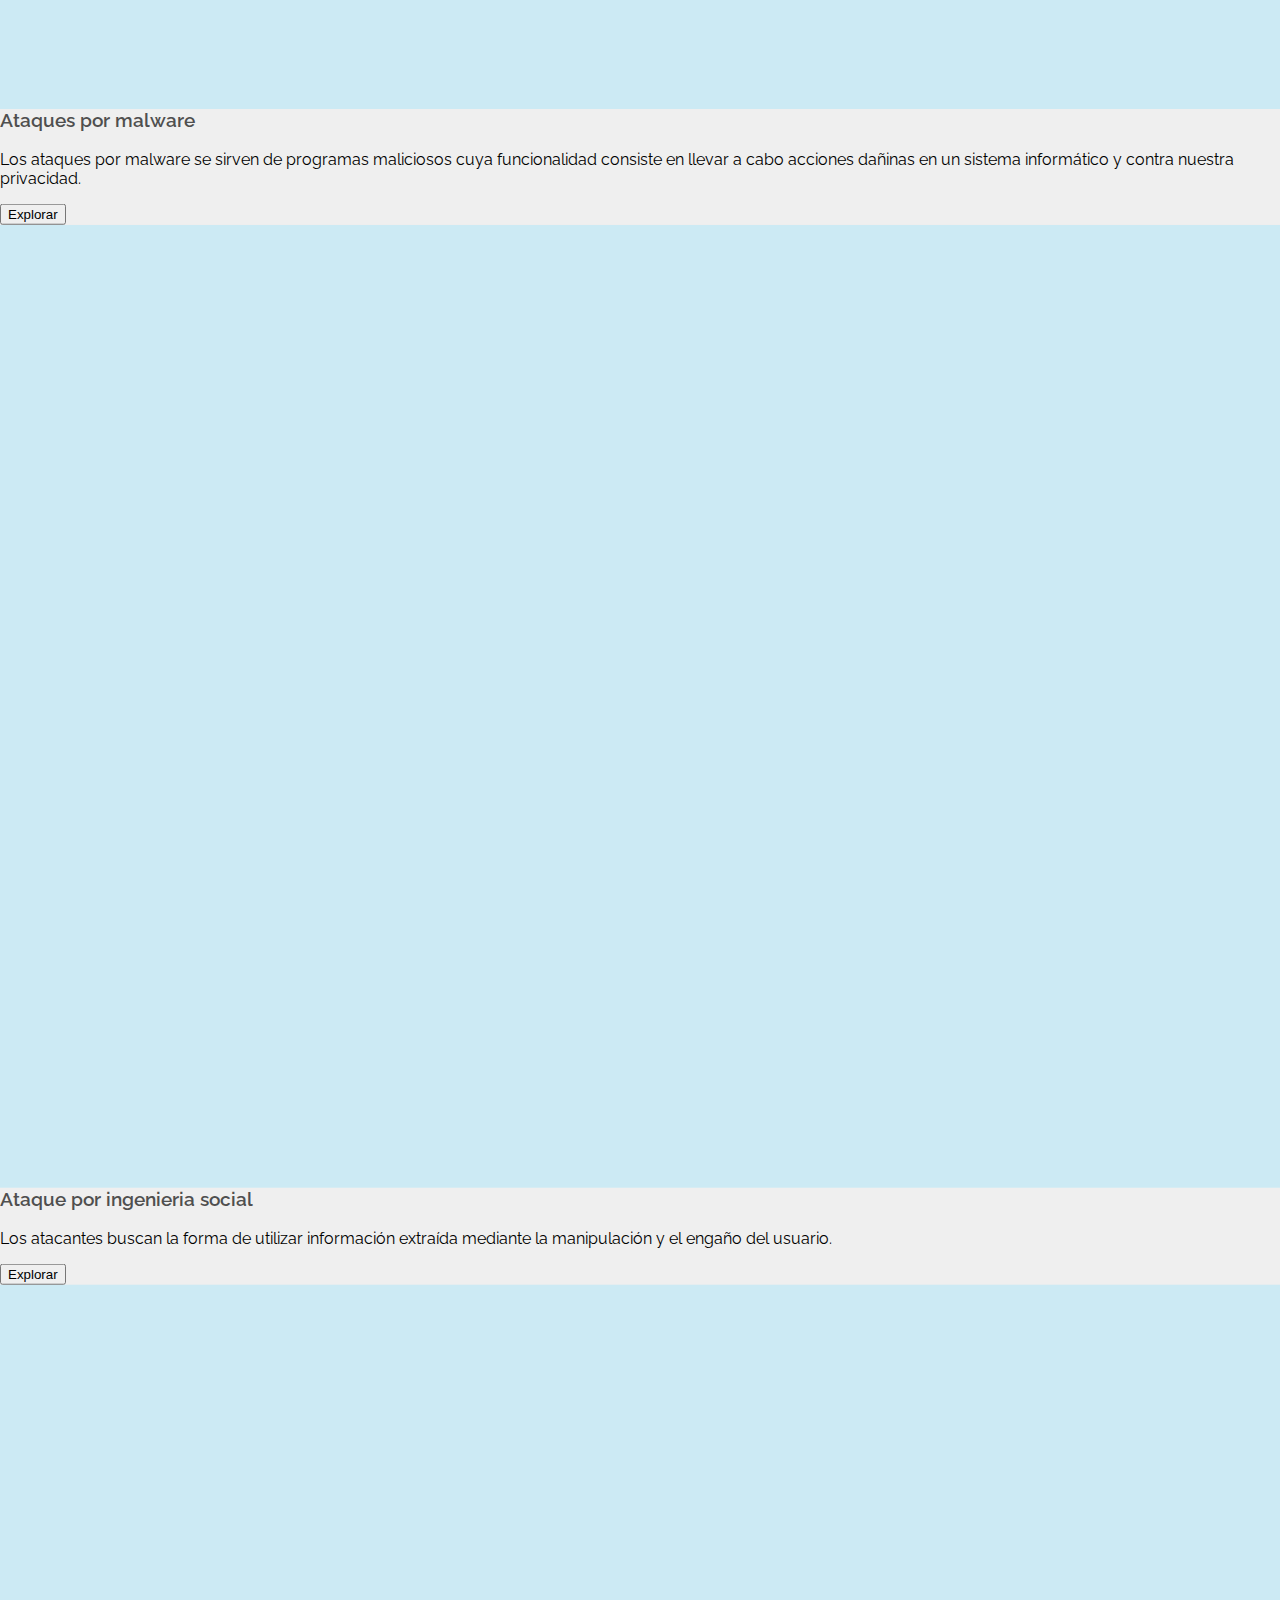
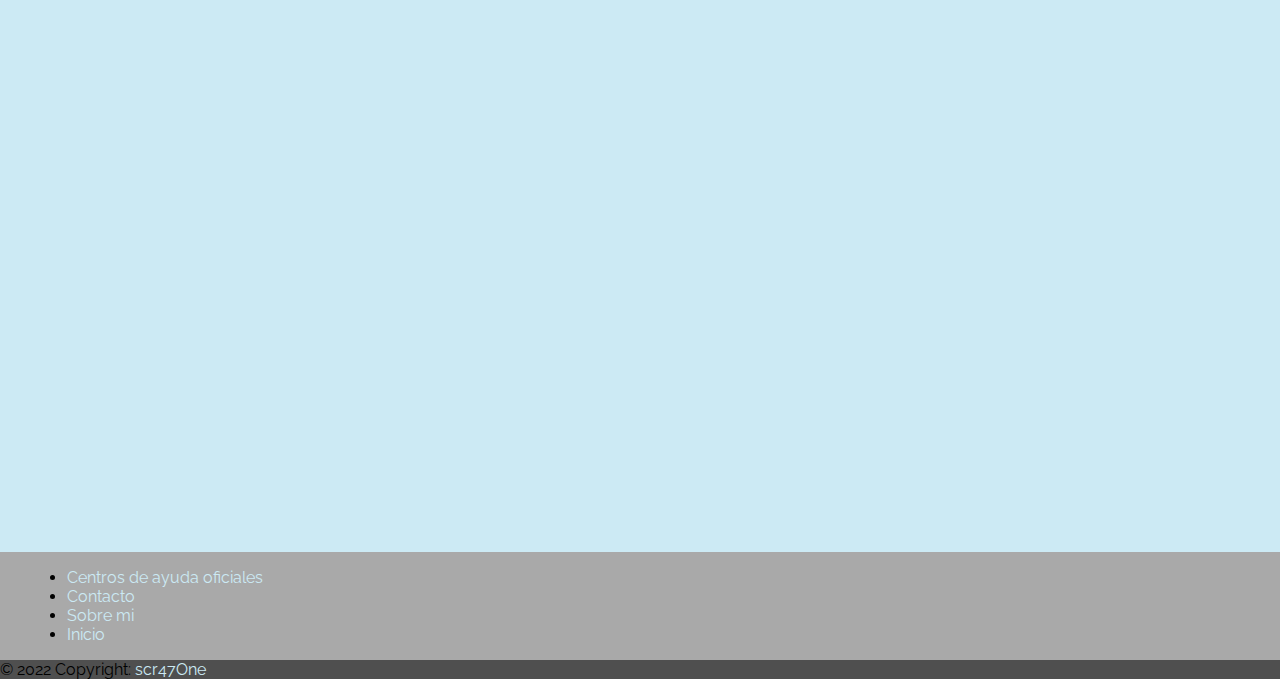
==== commit d04ea228: "bs 2" ====
--- a/index.html
+++ b/index.html
@@ -22,7 +22,7 @@
 
     <meta charset="UTF-8" />
     <meta http-equiv="X-UA-Compatible" content="IE=edge" />
-    <meta name="viewport" content="width=device-width, initial-scale=1.0" />
+    <meta name="Explorarport" content="width=device-width, initial-scale=1.0" />
     <title>Aprende Ciberseguridad</title>
   </head>
   <body>
@@ -123,9 +123,9 @@
                 <div class="card-body">
                   <h3 class="card-title">Ataques a conexiones</h3>
                   <p class="card-text">
-                    This is a wider card with supporting text below as a natural
-                    lead-in to additional content. This content is a little bit
-                    longer.
+                    Los atacantes utilizan diversas formas y herramientas para atacar las conexiones inalámbricas
+                     saltandose la seguridad y buscando infectar, controlar o extraer información de los dispositivos 
+                     conectados a la red.
                   </p>
                   <div
                     class="d-flex justify-content-between align-items-center"
@@ -135,7 +135,7 @@
                         type="button"
                         class="btn btn-sm btn-outline-secondary"
                       >
-                        View
+                        Explorar
                       </button>
                     </div>
                   </div>
@@ -159,9 +159,7 @@
                 <div class="card-body">
                   <h3 class="card-title">Ataques a contraseñas</h3>
                   <p class="card-text">
-                    This is a wider card with supporting text below as a natural
-                    lead-in to additional content. This content is a little bit
-                    longer.
+                    Los atacantes utilizan varias formas y herramientas para saber nuestros datos de acceso.
                   </p>
                   <div
                     class="d-flex justify-content-between align-items-center"
@@ -171,7 +169,7 @@
                         type="button"
                         class="btn btn-sm btn-outline-secondary"
                       >
-                        View
+                        Explorar
                       </button>
                     </div>
                   </div>
@@ -191,9 +189,10 @@
                 <div class="card-body">
                   <h3 class="card-title">Ataques por malware</h3>
                   <p class="card-text">
-                    This is a wider card with supporting text below as a natural
-                    lead-in to additional content. This content is a little bit
-                    longer.
+                    Los ataques por malware se sirven de programas 
+                    maliciosos cuya funcionalidad consiste en llevar a cabo 
+                    acciones dañinas en un sistema informático y contra 
+                    nuestra privacidad.
                   </p>
                   <div
                     class="d-flex justify-content-between align-items-center"
@@ -202,8 +201,9 @@
                       <button
                         type="button"
                         class="btn btn-sm btn-outline-secondary"
+                        
                       >
-                        View
+                        Explorar
                       </button>
                     </div>
                   </div>
@@ -223,13 +223,11 @@
                 <div class="card-body">
                   <h3 class="card-title">Ataque por ingenieria social</h3>
                   <p class="card-text">
-                    This is a wider card with supporting text below as a natural
-                    lead-in to additional content. This content is a little bit
-                    longer.
+                    Los atacantes buscan la forma de utilizar información extraída mediante la manipulación y el engaño del usuario.
                   </p>
                   <div class="d-flex justify-content-between align-items-center">
                     <div class="btn-group">
-                      <button type="button" class="btn btn-sm btn-outline-secondary">View</button>
+                      <button type="button" class="btn btn-sm btn-outline-secondary">Explorar</button>
                     </div>
                   </div>
                 </div>
@@ -253,9 +251,6 @@
           <li class="list-inline-item">
             <a href="centros.html">Centros de ayuda oficiales</a>
           </li>
-          <li class="list-inline-item">
-            <a href="aprendizaje.html">Aprendizaje</a>
-          </li>
           <li class="list-inline-item"><a href="contacto.html">Contacto</a></li>
           <li class="list-inline-item"><a href="sobre_mi.html">Sobre mi</a></li>
           <li class="list-inline-item"><a href="index.html">Inicio</a></li>
@@ -266,7 +261,6 @@
         <a href="https://github.com/scr47One">scr47One</a>
       </div>
     </footer>
-
     <script
       src="https://cdn.jsdelivr.net/npm/bootstrap@5.0.2/dist/js/bootstrap.bundle.min.js"
       integrity="sha384-MrcW6ZMFYlzcLA8Nl+NtUVF0sA7MsXsP1UyJoMp4YLEuNSfAP+JcXn/tWtIaxVXM"
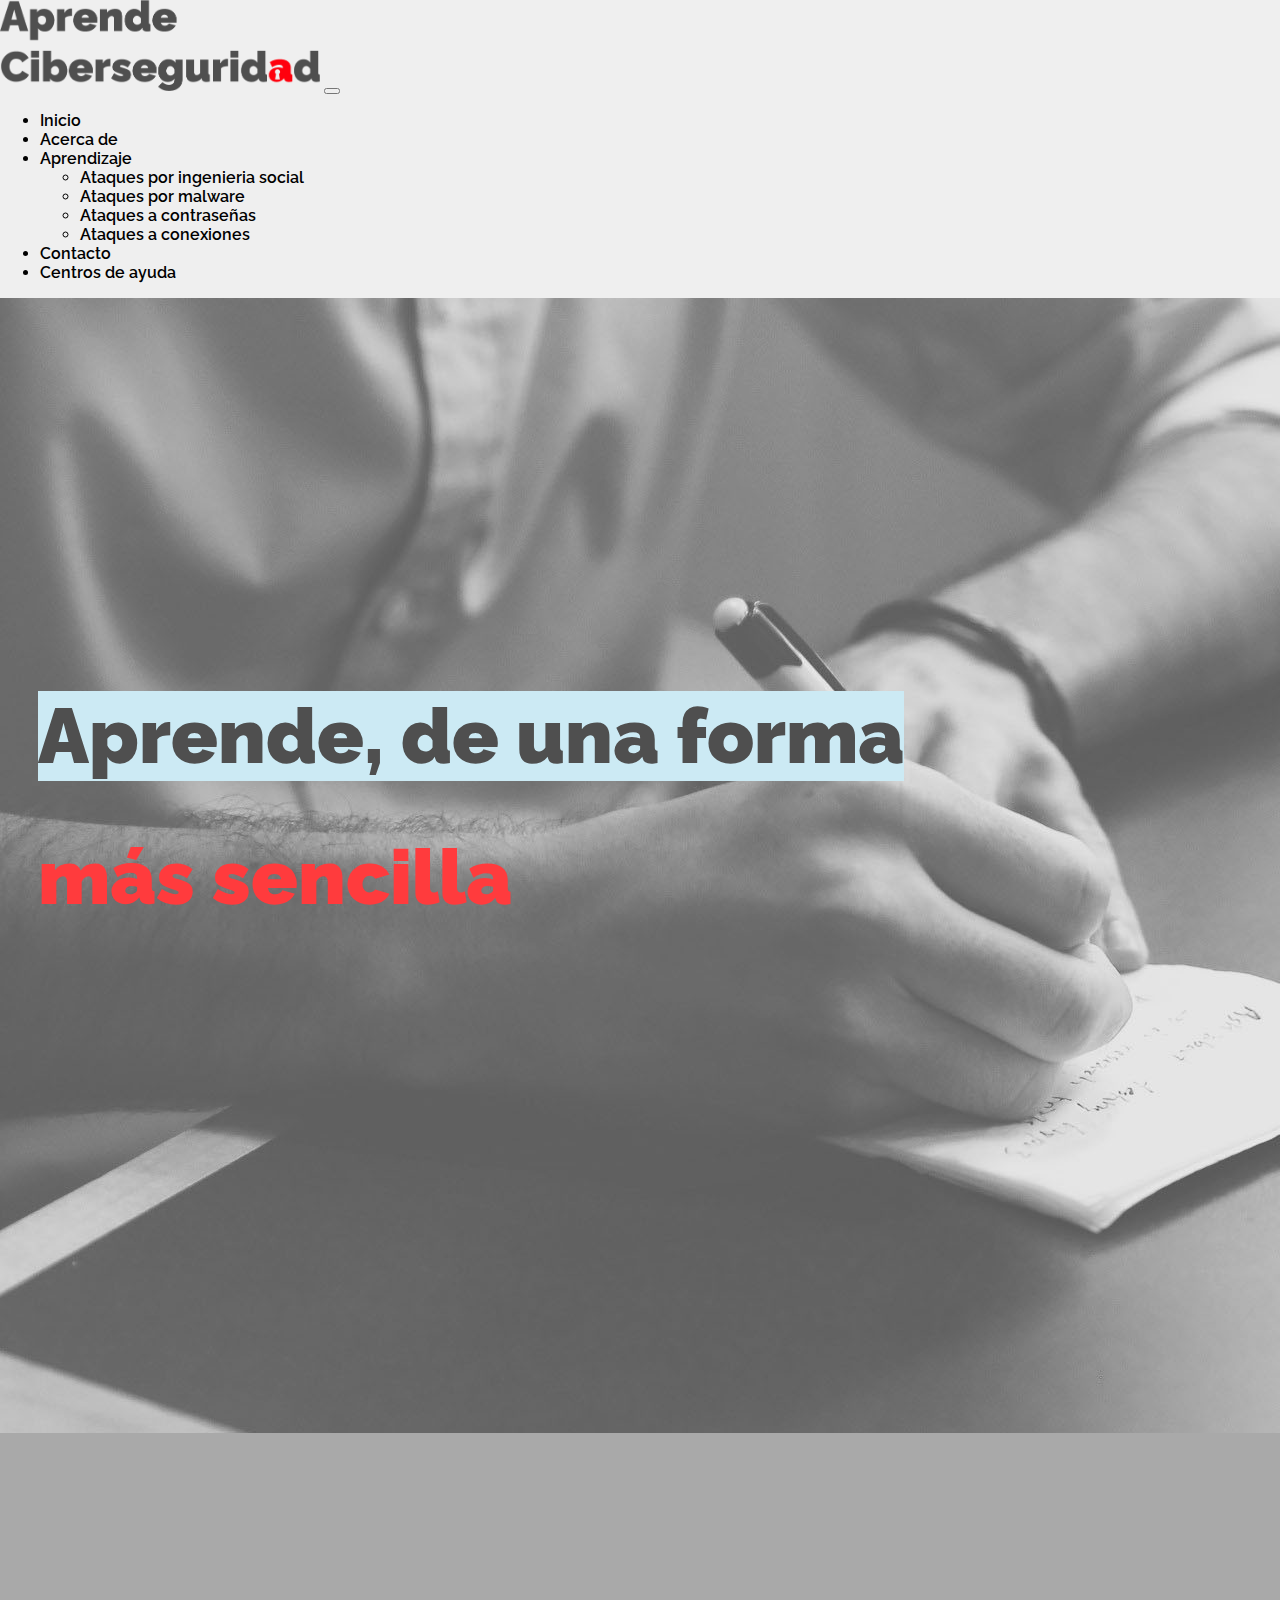
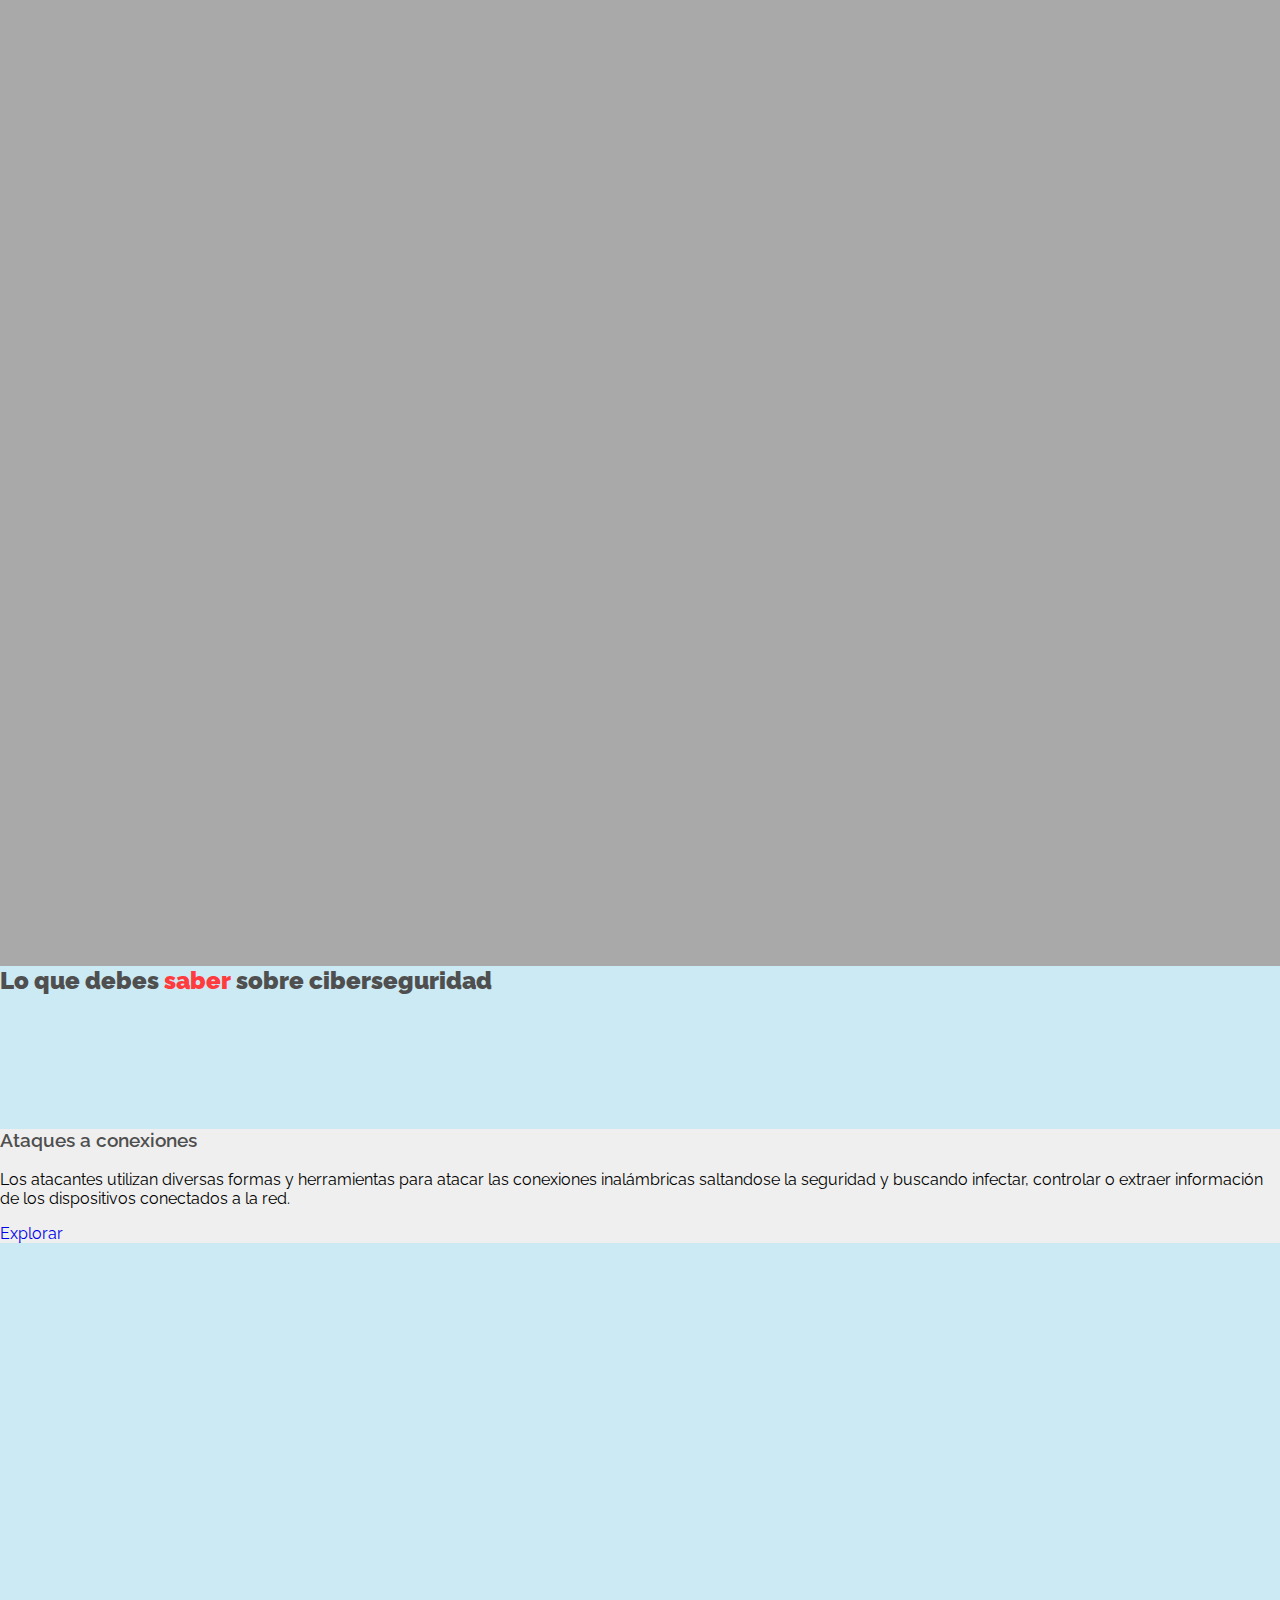
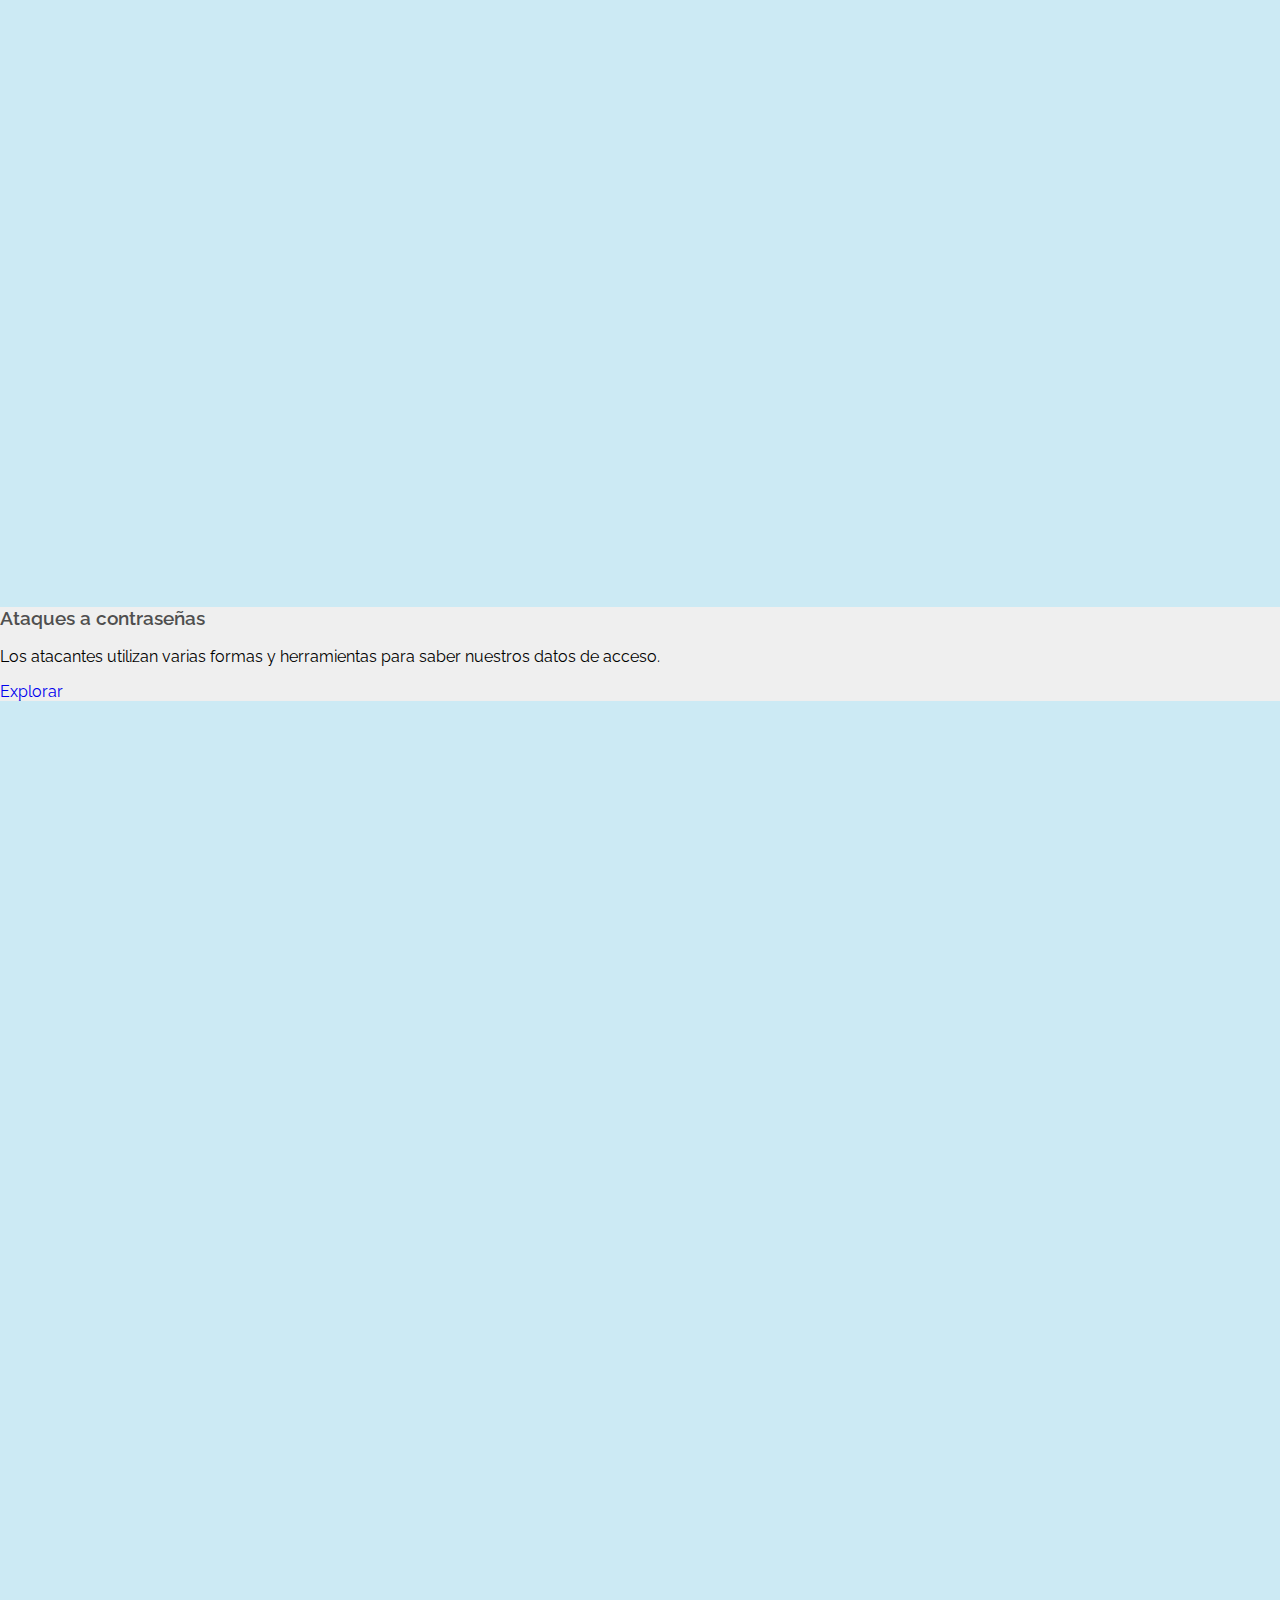
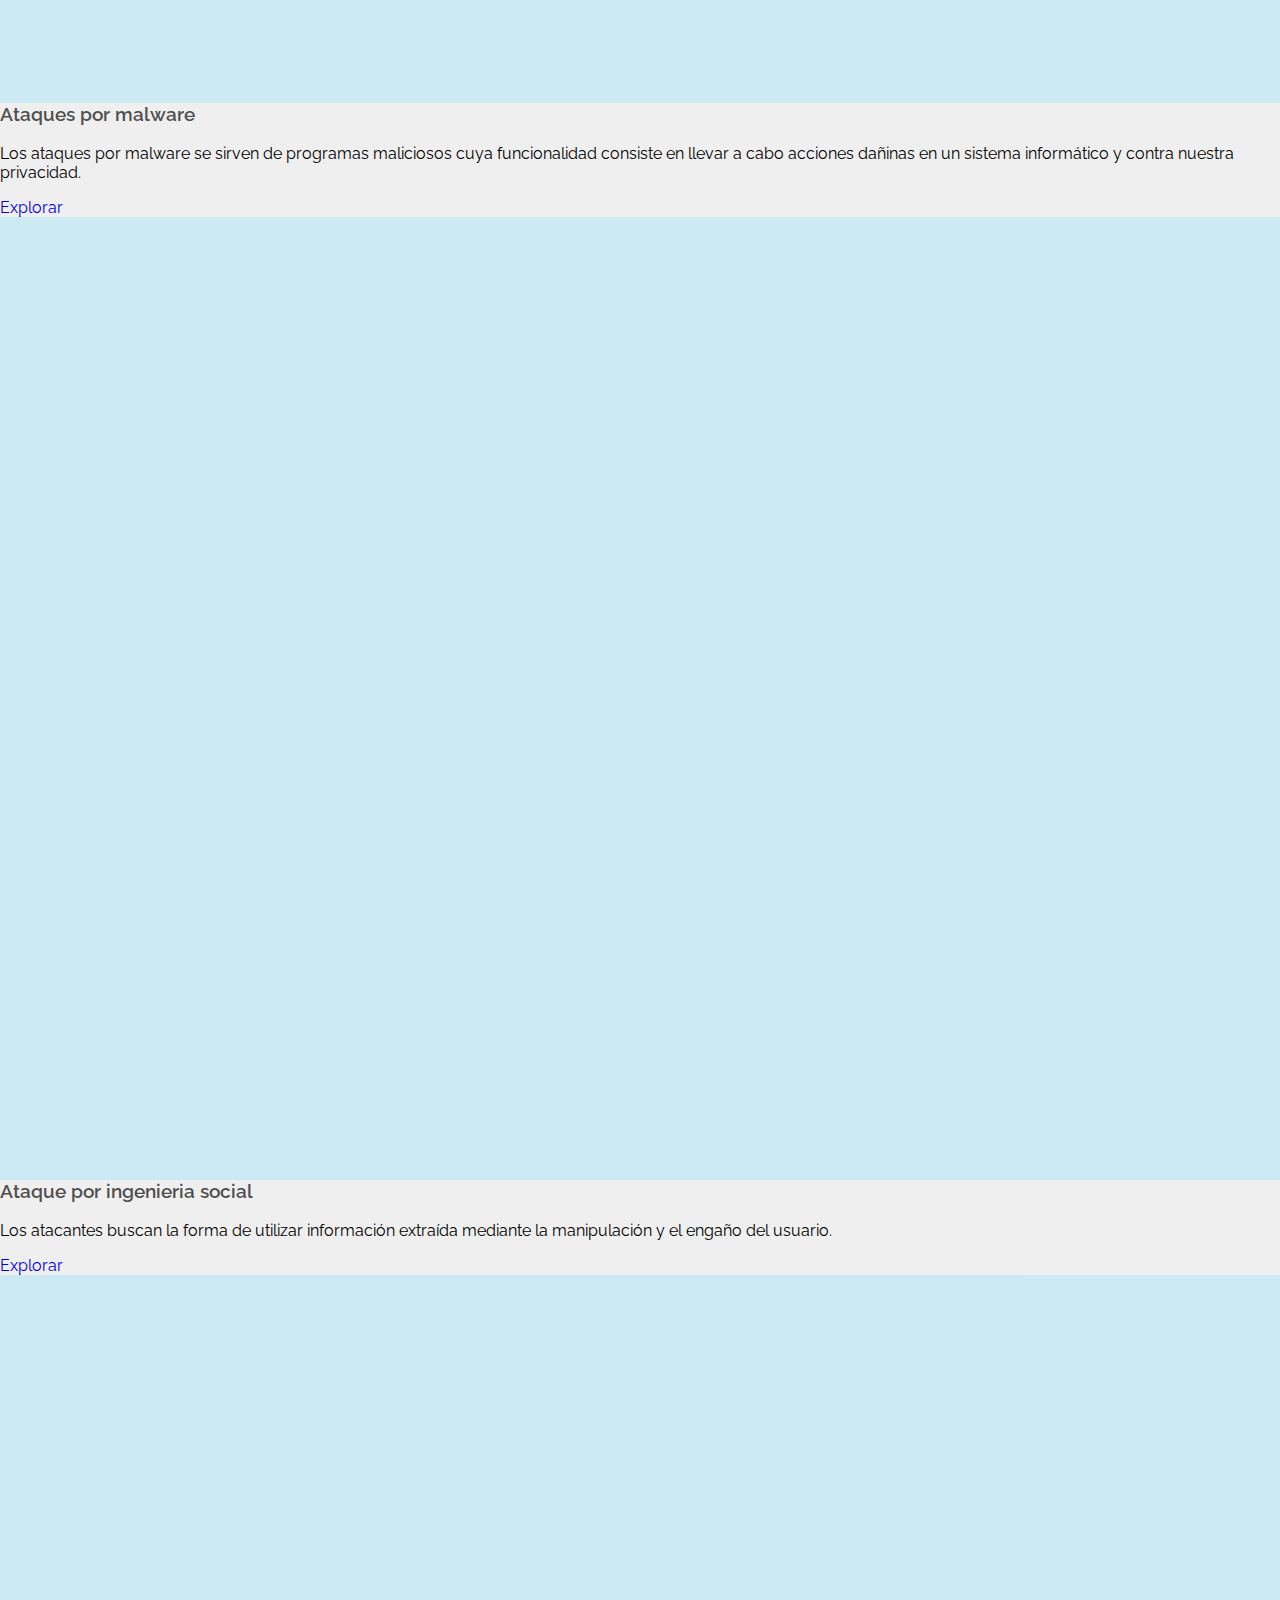
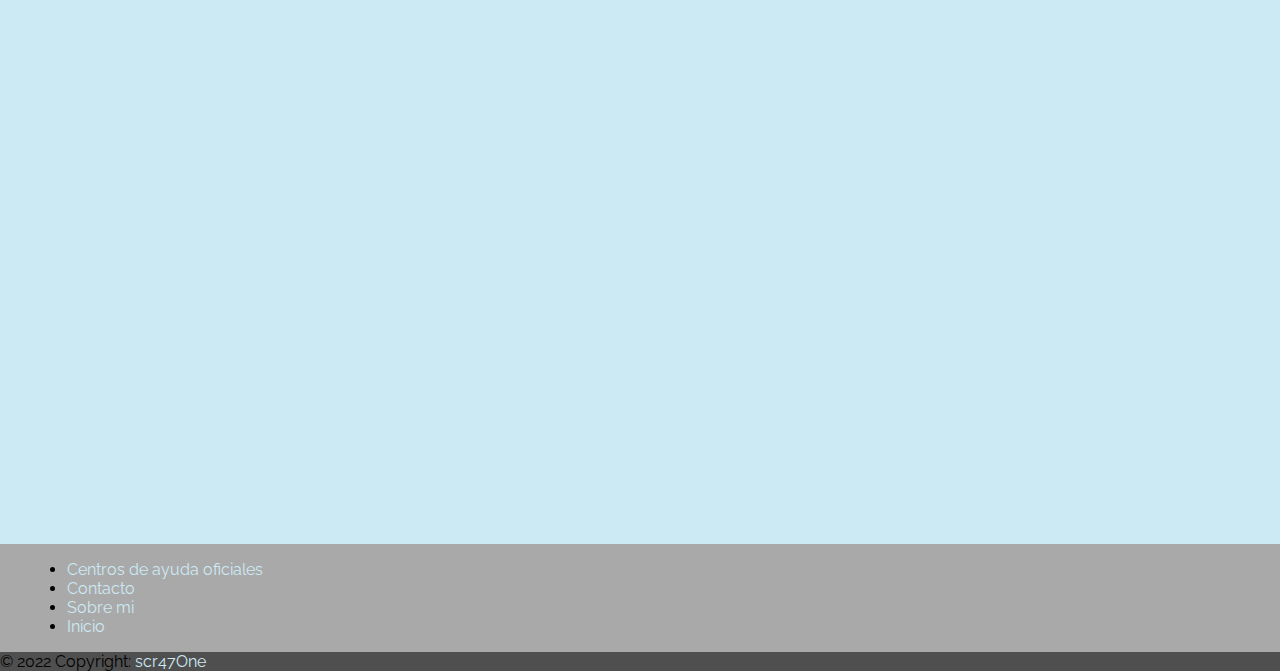
==== commit 73949eb5: "cambios casi finales" ====
--- a/index.html
+++ b/index.html
@@ -37,13 +37,13 @@
           <div class="collapse navbar-collapse" id="navbarSupportedContent">
             <ul class="nav col-12 col-lg-auto me-lg-auto mb-2 justify-content-center mb-md-0">
               <li class="nav-item"><a class="nav-link active" aria-current="page" href="index.html">Inicio</a></li>
-              <li class="nav-item"><a class="nav-link active" href="sobre_mi.html">Sobre mí</a></li>
+              <li class="nav-item"><a class="nav-link active" href="sobre_mi.html">Acerca de</a></li>
               <li class="nav-item dropdown">
                 <a class="nav-link dropdown-toggle" href="aprendizaje.html" id="navbarDropdown" role="button" data-bs-toggle="dropdown" aria-expanded="false">Aprendizaje</a>
                 <ul class="dropdown-menu" aria-labelledby="navbarDropdown"><li><a class="dropdown-item" href="simulaciones/ingenieria_social.html">Ataques por ingenieria social</a></li>
                   <li><a class="dropdown-item" href="simulaciones/malware.html">Ataques por malware</a></li>
                   <li><a class="dropdown-item" href="simulaciones/contrasena.html">Ataques a contraseñas</a></li>
-                  <li><a class="dropdown-item" href="simulaciones/conexion.html">Ataques a conexiones</a></li>
+                  <li><a class="dropdown-item" href="simulaciones/conexion.php">Ataques a conexiones</a></li>
                 </ul>
               </li>
               <li class="nav-item"><a class="nav-link" href="contacto.html" tabindex="-1">Contacto</a></li>
@@ -131,12 +131,12 @@
                     class="d-flex justify-content-between align-items-center"
                   >
                     <div class="btn-group">
-                      <button
-                        type="button"
-                        class="btn btn-sm btn-outline-secondary"
-                      >
-                        Explorar
-                      </button>
+                      <a
+                      href="simulaciones/conexion.php"
+                       class="btn btn-sm btn-outline-secondary"
+                     >
+                       Explorar
+                   </a>
                     </div>
                   </div>
                 </div>
@@ -165,12 +165,12 @@
                     class="d-flex justify-content-between align-items-center"
                   >
                     <div class="btn-group">
-                      <button
-                        type="button"
+                      <a
+                       href="simulaciones/contrasena.html"
                         class="btn btn-sm btn-outline-secondary"
                       >
                         Explorar
-                      </button>
+                    </a>
                     </div>
                   </div>
                 </div>
@@ -198,13 +198,12 @@
                     class="d-flex justify-content-between align-items-center"
                   >
                     <div class="btn-group">
-                      <button
-                        type="button"
+                      <a
+                       href="simulaciones/malware.html"
                         class="btn btn-sm btn-outline-secondary"
-                        
                       >
                         Explorar
-                      </button>
+                    </a>
                     </div>
                   </div>
                 </div>
@@ -227,7 +226,12 @@
                   </p>
                   <div class="d-flex justify-content-between align-items-center">
                     <div class="btn-group">
-                      <button type="button" class="btn btn-sm btn-outline-secondary">Explorar</button>
+                      <a
+                       href="simulaciones/ingenieria_social.html"
+                        class="btn btn-sm btn-outline-secondary"
+                      >
+                        Explorar
+                    </a>
                     </div>
                   </div>
                 </div>
